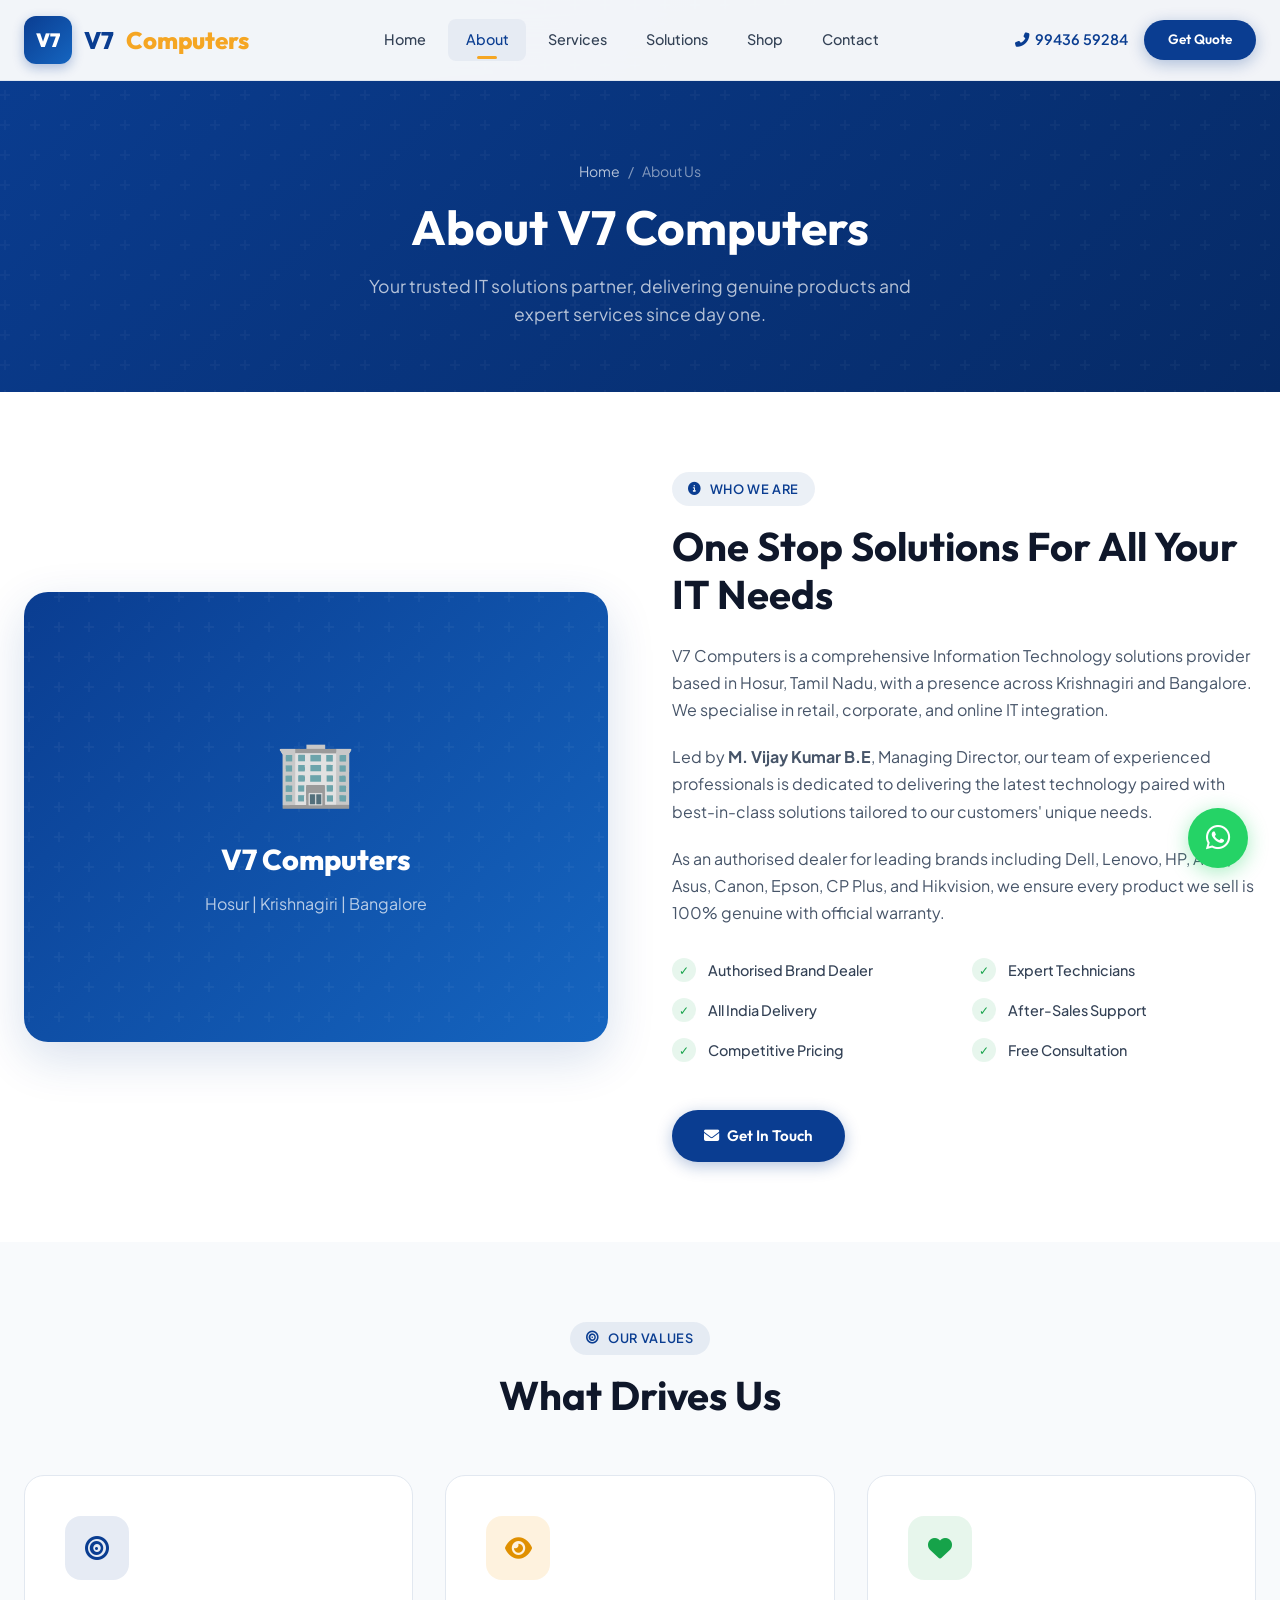
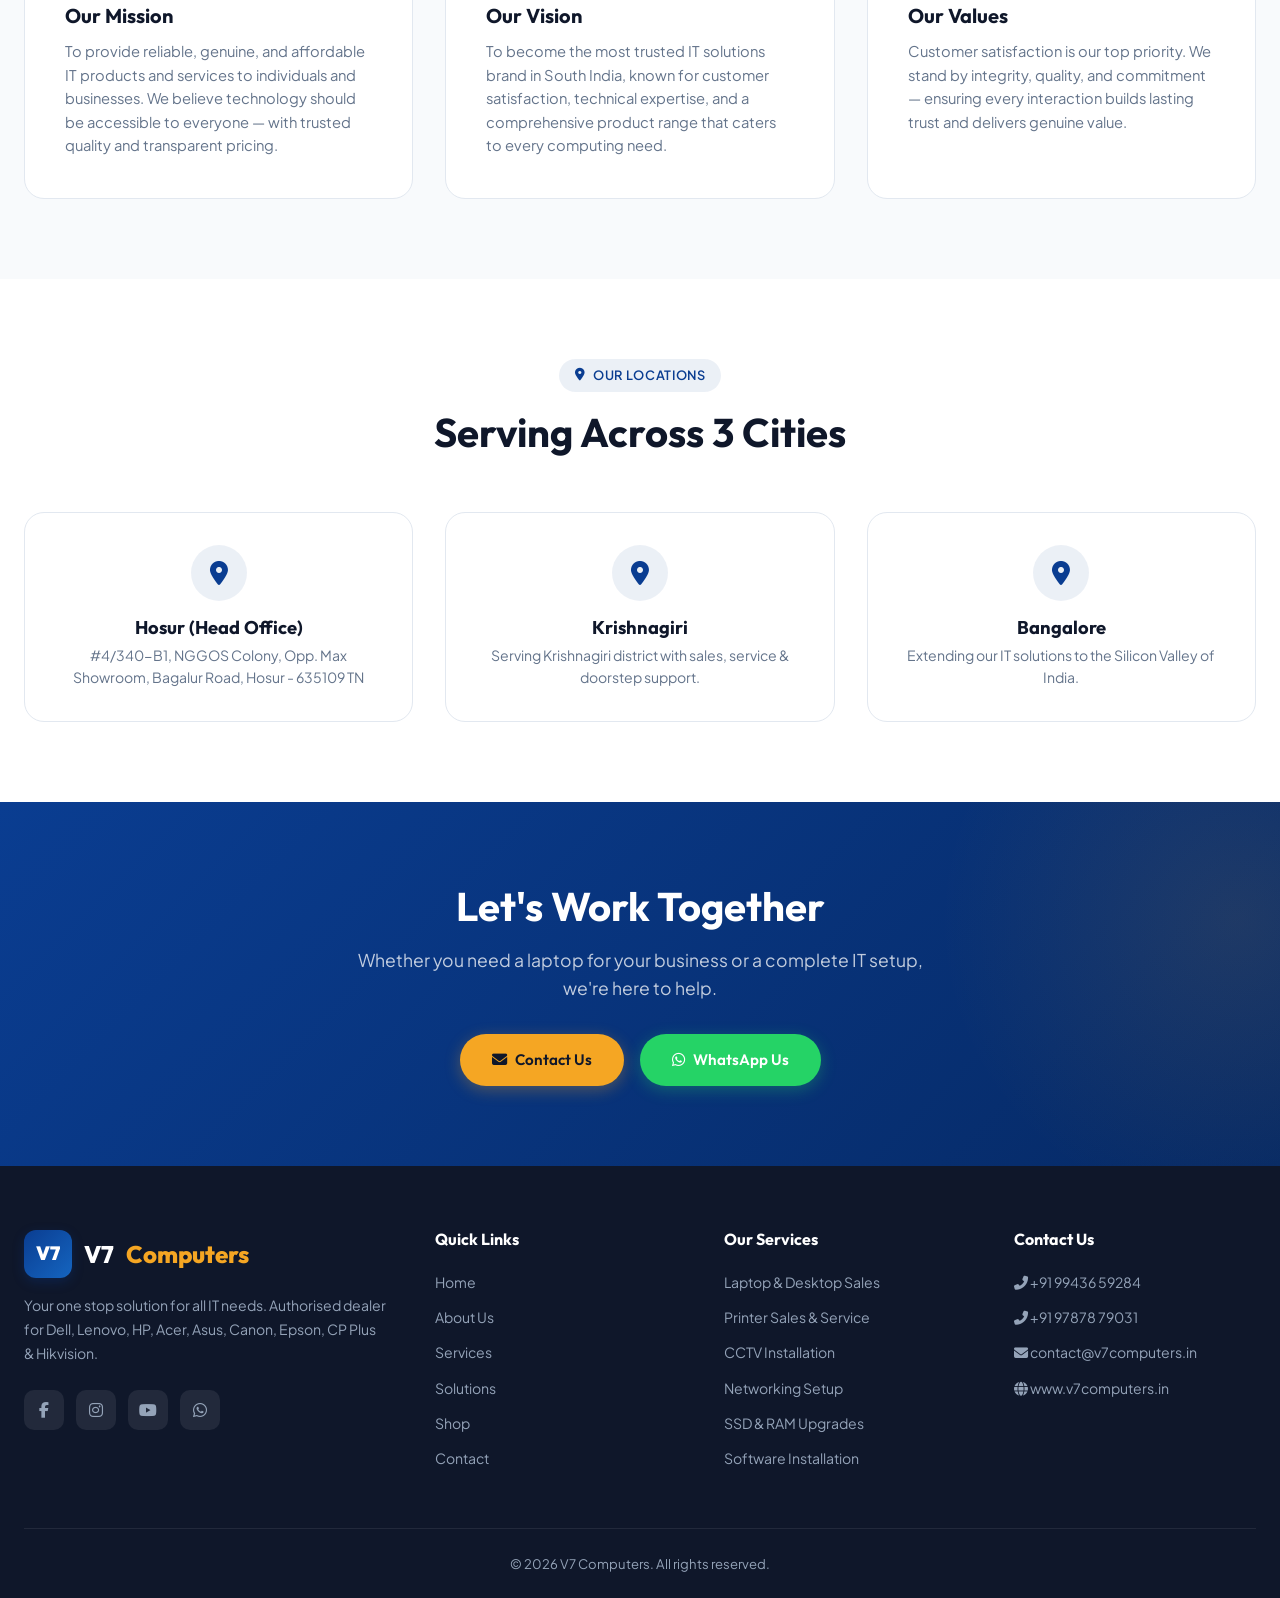
==== about.html @ a9e8e5c0 "V7 Computers website - initial commit" ====
<!DOCTYPE html>
<html lang="en">
<head>
  <meta charset="UTF-8">
  <meta name="viewport" content="width=device-width, initial-scale=1.0">
  <meta name="description" content="About V7 Computers - Learn about our journey, team, and commitment to quality IT solutions in Hosur, Krishnagiri & Bangalore.">
  <title>About Us | V7 Computers</title>
  <link rel="stylesheet" href="css/style.css">
  <link rel="stylesheet" href="https://cdnjs.cloudflare.com/ajax/libs/font-awesome/6.5.1/css/all.min.css">
</head>
<body>

  <!-- Header -->
  <header class="header">
    <div class="container">
      <nav class="nav">
        <a href="index.html" class="logo">
          <div class="logo-icon">V7</div>
          V7 <span>Computers</span>
        </a>
        <div class="nav-links">
          <a href="index.html">Home</a>
          <a href="about.html" class="active">About</a>
          <a href="services.html">Services</a>
          <a href="solutions.html">Solutions</a>
          <a href="shop.html">Shop</a>
          <a href="contact.html">Contact</a>
        </div>
        <div class="nav-cta">
          <a href="tel:+919943659284" class="nav-phone">
            <i class="fas fa-phone-alt"></i> 99436 59284
          </a>
          <a href="contact.html" class="btn btn-primary" style="padding: 0.6rem 1.5rem; font-size: 0.85rem;">Get Quote</a>
        </div>
        <div class="hamburger"><span></span><span></span><span></span></div>
      </nav>
    </div>
  </header>

  <!-- Page Header -->
  <section class="page-header">
    <div class="breadcrumb"><a href="index.html">Home</a> <span>/</span> About Us</div>
    <h1>About V7 Computers</h1>
    <p>Your trusted IT solutions partner, delivering genuine products and expert services since day one.</p>
  </section>

  <!-- About Content -->
  <section class="section">
    <div class="container">
      <div class="about-grid">
        <div class="about-image reveal">
          <div style="position:relative; z-index:1; text-align:center; color:white;">
            <div style="font-size:4rem; margin-bottom:1rem;">🏢</div>
            <div style="font-family:var(--font-display); font-size:1.8rem; font-weight:800;">V7 Computers</div>
            <div style="opacity:0.7; margin-top:0.5rem;">Hosur | Krishnagiri | Bangalore</div>
          </div>
        </div>
        <div class="about-content reveal">
          <div class="section-label"><i class="fas fa-info-circle"></i> Who We Are</div>
          <h2>One Stop Solutions For All Your IT Needs</h2>
          <p>V7 Computers is a comprehensive Information Technology solutions provider based in Hosur, Tamil Nadu, with a presence across Krishnagiri and Bangalore. We specialise in retail, corporate, and online IT integration.</p>
          <p>Led by <strong>M. Vijay Kumar B.E</strong>, Managing Director, our team of experienced professionals is dedicated to delivering the latest technology paired with best-in-class solutions tailored to our customers' unique needs.</p>
          <p>As an authorised dealer for leading brands including Dell, Lenovo, HP, Acer, Asus, Canon, Epson, CP Plus, and Hikvision, we ensure every product we sell is 100% genuine with official warranty.</p>
          <div class="about-features">
            <div class="about-feature"><div class="check">✓</div> Authorised Brand Dealer</div>
            <div class="about-feature"><div class="check">✓</div> Expert Technicians</div>
            <div class="about-feature"><div class="check">✓</div> All India Delivery</div>
            <div class="about-feature"><div class="check">✓</div> After-Sales Support</div>
            <div class="about-feature"><div class="check">✓</div> Competitive Pricing</div>
            <div class="about-feature"><div class="check">✓</div> Free Consultation</div>
          </div>
          <a href="contact.html" class="btn btn-primary" style="margin-top: 1rem;">
            <i class="fas fa-envelope"></i> Get In Touch
          </a>
        </div>
      </div>
    </div>
  </section>

  <!-- Mission / Vision / Values -->
  <section class="section section-alt">
    <div class="container">
      <div class="section-header reveal">
        <div class="section-label"><i class="fas fa-bullseye"></i> Our Values</div>
        <h2>What Drives Us</h2>
      </div>
      <div class="services-grid">
        <div class="service-card reveal reveal-delay-1">
          <div class="service-icon blue"><i class="fas fa-bullseye"></i></div>
          <h3>Our Mission</h3>
          <p>To provide reliable, genuine, and affordable IT products and services to individuals and businesses. We believe technology should be accessible to everyone — with trusted quality and transparent pricing.</p>
        </div>
        <div class="service-card reveal reveal-delay-2">
          <div class="service-icon orange"><i class="fas fa-eye"></i></div>
          <h3>Our Vision</h3>
          <p>To become the most trusted IT solutions brand in South India, known for customer satisfaction, technical expertise, and a comprehensive product range that caters to every computing need.</p>
        </div>
        <div class="service-card reveal reveal-delay-3">
          <div class="service-icon green"><i class="fas fa-heart"></i></div>
          <h3>Our Values</h3>
          <p>Customer satisfaction is our top priority. We stand by integrity, quality, and commitment — ensuring every interaction builds lasting trust and delivers genuine value.</p>
        </div>
      </div>
    </div>
  </section>

  <!-- Locations -->
  <section class="section">
    <div class="container">
      <div class="section-header reveal">
        <div class="section-label"><i class="fas fa-map-marker-alt"></i> Our Locations</div>
        <h2>Serving Across 3 Cities</h2>
      </div>
      <div class="locations-grid">
        <div class="location-card reveal reveal-delay-1">
          <div class="location-icon"><i class="fas fa-map-marker-alt"></i></div>
          <h4>Hosur (Head Office)</h4>
          <p>#4/340-B1, NGGOS Colony, Opp. Max Showroom, Bagalur Road, Hosur - 635109 TN</p>
        </div>
        <div class="location-card reveal reveal-delay-2">
          <div class="location-icon"><i class="fas fa-map-marker-alt"></i></div>
          <h4>Krishnagiri</h4>
          <p>Serving Krishnagiri district with sales, service & doorstep support.</p>
        </div>
        <div class="location-card reveal reveal-delay-3">
          <div class="location-icon"><i class="fas fa-map-marker-alt"></i></div>
          <h4>Bangalore</h4>
          <p>Extending our IT solutions to the Silicon Valley of India.</p>
        </div>
      </div>
    </div>
  </section>

  <!-- CTA -->
  <section class="cta-section">
    <div class="container">
      <div class="cta-content reveal">
        <h2>Let's Work Together</h2>
        <p>Whether you need a laptop for your business or a complete IT setup, we're here to help.</p>
        <div class="cta-buttons">
          <a href="contact.html" class="btn btn-secondary"><i class="fas fa-envelope"></i> Contact Us</a>
          <a href="https://wa.me/919943659284" target="_blank" class="btn btn-whatsapp"><i class="fab fa-whatsapp"></i> WhatsApp Us</a>
        </div>
      </div>
    </div>
  </section>

  <!-- Footer -->
  <footer class="footer">
    <div class="container">
      <div class="footer-grid">
        <div class="footer-brand">
          <a href="index.html" class="logo"><div class="logo-icon">V7</div> V7 <span>Computers</span></a>
          <p>Your one stop solution for all IT needs. Authorised dealer for Dell, Lenovo, HP, Acer, Asus, Canon, Epson, CP Plus & Hikvision.</p>
          <div class="footer-social">
            <a href="#"><i class="fab fa-facebook-f"></i></a>
            <a href="#"><i class="fab fa-instagram"></i></a>
            <a href="#"><i class="fab fa-youtube"></i></a>
            <a href="https://wa.me/919943659284" target="_blank"><i class="fab fa-whatsapp"></i></a>
          </div>
        </div>
        <div class="footer-col"><h4>Quick Links</h4><ul><li><a href="index.html">Home</a></li><li><a href="about.html">About Us</a></li><li><a href="services.html">Services</a></li><li><a href="solutions.html">Solutions</a></li><li><a href="shop.html">Shop</a></li><li><a href="contact.html">Contact</a></li></ul></div>
        <div class="footer-col"><h4>Our Services</h4><ul><li><a href="services.html">Laptop & Desktop Sales</a></li><li><a href="services.html">Printer Sales & Service</a></li><li><a href="services.html">CCTV Installation</a></li><li><a href="services.html">Networking Setup</a></li><li><a href="services.html">SSD & RAM Upgrades</a></li><li><a href="services.html">Software Installation</a></li></ul></div>
        <div class="footer-col"><h4>Contact Us</h4><ul><li><a href="tel:+919943659284"><i class="fas fa-phone-alt"></i> +91 99436 59284</a></li><li><a href="tel:+919787879031"><i class="fas fa-phone-alt"></i> +91 97878 79031</a></li><li><a href="mailto:contact@v7computers.in"><i class="fas fa-envelope"></i> contact@v7computers.in</a></li><li><a href="https://www.v7computers.in" target="_blank"><i class="fas fa-globe"></i> www.v7computers.in</a></li></ul></div>
      </div>
      <div class="footer-bottom"><p>&copy; 2026 V7 Computers. All rights reserved.</p></div>
    </div>
  </footer>

  <a href="https://wa.me/919943659284" target="_blank" class="whatsapp-float"><i class="fab fa-whatsapp"></i></a>
  <script src="js/main.js"></script>
</body>
</html>
---- css/style.css ----
/* ============================================
   V7 COMPUTERS - Custom Styles
   ============================================ */

@import url('https://fonts.googleapis.com/css2?family=Outfit:wght@300;400;500;600;700;800;900&family=Plus+Jakarta+Sans:wght@300;400;500;600;700;800&display=swap');

:root {
  /* Brand Colors */
  --v7-blue: #0A3D91;
  --v7-blue-dark: #062a66;
  --v7-blue-light: #1565C0;
  --v7-orange: #F5A623;
  --v7-orange-dark: #E09000;
  --v7-white: #FFFFFF;
  --v7-gray-50: #F8FAFC;
  --v7-gray-100: #F1F5F9;
  --v7-gray-200: #E2E8F0;
  --v7-gray-300: #CBD5E1;
  --v7-gray-400: #94A3B8;
  --v7-gray-500: #64748B;
  --v7-gray-600: #475569;
  --v7-gray-700: #334155;
  --v7-gray-800: #1E293B;
  --v7-gray-900: #0F172A;
  --v7-green: #16A34A;
  --v7-red: #DC2626;

  /* Typography */
  --font-display: 'Outfit', sans-serif;
  --font-body: 'Plus Jakarta Sans', sans-serif;

  /* Shadows */
  --shadow-sm: 0 1px 2px rgba(10, 61, 145, 0.05);
  --shadow-md: 0 4px 16px rgba(10, 61, 145, 0.08);
  --shadow-lg: 0 8px 32px rgba(10, 61, 145, 0.12);
  --shadow-xl: 0 16px 48px rgba(10, 61, 145, 0.16);
  --shadow-glow: 0 0 40px rgba(10, 61, 145, 0.15);

  /* Transitions */
  --ease-out-expo: cubic-bezier(0.16, 1, 0.3, 1);
}

/* ---- Reset & Base ---- */
*, *::before, *::after {
  margin: 0; padding: 0; box-sizing: border-box;
}

html {
  scroll-behavior: smooth;
  font-size: 16px;
}

body {
  font-family: var(--font-body);
  color: var(--v7-gray-800);
  background: var(--v7-white);
  line-height: 1.6;
  overflow-x: hidden;
  -webkit-font-smoothing: antialiased;
}

h1, h2, h3, h4, h5, h6 {
  font-family: var(--font-display);
  font-weight: 700;
  line-height: 1.2;
}

a {
  text-decoration: none;
  color: inherit;
  transition: all 0.3s var(--ease-out-expo);
}

img {
  max-width: 100%;
  height: auto;
  display: block;
}

ul { list-style: none; }

.container {
  max-width: 1280px;
  margin: 0 auto;
  padding: 0 1.5rem;
}

/* ---- Buttons ---- */
.btn {
  display: inline-flex;
  align-items: center;
  gap: 0.5rem;
  padding: 0.85rem 2rem;
  border-radius: 50px;
  font-family: var(--font-display);
  font-weight: 600;
  font-size: 0.95rem;
  cursor: pointer;
  border: none;
  transition: all 0.4s var(--ease-out-expo);
  position: relative;
  overflow: hidden;
}

.btn::after {
  content: '';
  position: absolute;
  inset: 0;
  background: rgba(255,255,255,0.15);
  transform: translateX(-100%);
  transition: transform 0.5s var(--ease-out-expo);
}

.btn:hover::after {
  transform: translateX(0);
}

.btn-primary {
  background: var(--v7-blue);
  color: white;
  box-shadow: 0 4px 16px rgba(10, 61, 145, 0.3);
}

.btn-primary:hover {
  background: var(--v7-blue-dark);
  transform: translateY(-2px);
  box-shadow: 0 8px 24px rgba(10, 61, 145, 0.4);
}

.btn-secondary {
  background: var(--v7-orange);
  color: var(--v7-gray-900);
  box-shadow: 0 4px 16px rgba(245, 166, 35, 0.3);
}

.btn-secondary:hover {
  background: var(--v7-orange-dark);
  transform: translateY(-2px);
}

.btn-outline {
  background: transparent;
  color: var(--v7-blue);
  border: 2px solid var(--v7-blue);
}

.btn-outline:hover {
  background: var(--v7-blue);
  color: white;
}

.btn-whatsapp {
  background: #25D366;
  color: white;
  box-shadow: 0 4px 16px rgba(37, 211, 102, 0.3);
}

.btn-whatsapp:hover {
  background: #1fb855;
  transform: translateY(-2px);
}

/* ---- Header / Navigation ---- */
.header {
  position: fixed;
  top: 0;
  left: 0;
  right: 0;
  z-index: 1000;
  background: rgba(255, 255, 255, 0.95);
  backdrop-filter: blur(20px);
  -webkit-backdrop-filter: blur(20px);
  border-bottom: 1px solid rgba(10, 61, 145, 0.08);
  transition: all 0.4s var(--ease-out-expo);
}

.header.scrolled {
  box-shadow: var(--shadow-md);
}

.nav {
  display: flex;
  align-items: center;
  justify-content: space-between;
  padding: 1rem 0;
}

.logo {
  display: flex;
  align-items: center;
  gap: 0.75rem;
  font-family: var(--font-display);
  font-weight: 800;
  font-size: 1.5rem;
  color: var(--v7-blue);
}

.logo-icon {
  width: 48px;
  height: 48px;
  background: linear-gradient(135deg, var(--v7-blue), var(--v7-blue-light));
  border-radius: 12px;
  display: flex;
  align-items: center;
  justify-content: center;
  color: white;
  font-size: 1.2rem;
  font-weight: 900;
  box-shadow: 0 4px 12px rgba(10, 61, 145, 0.3);
}

.logo span {
  color: var(--v7-orange);
}

.nav-links {
  display: flex;
  align-items: center;
  gap: 0.25rem;
}

.nav-links a {
  padding: 0.6rem 1.1rem;
  border-radius: 8px;
  font-weight: 500;
  font-size: 0.9rem;
  color: var(--v7-gray-700);
  position: relative;
}

.nav-links a:hover,
.nav-links a.active {
  color: var(--v7-blue);
  background: rgba(10, 61, 145, 0.05);
}

.nav-links a.active::after {
  content: '';
  position: absolute;
  bottom: 2px;
  left: 50%;
  transform: translateX(-50%);
  width: 20px;
  height: 3px;
  background: var(--v7-orange);
  border-radius: 3px;
}

.nav-cta {
  display: flex;
  align-items: center;
  gap: 1rem;
}

.nav-phone {
  display: flex;
  align-items: center;
  gap: 0.4rem;
  font-weight: 600;
  color: var(--v7-blue);
  font-size: 0.9rem;
}

/* Hamburger */
.hamburger {
  display: none;
  flex-direction: column;
  gap: 5px;
  cursor: pointer;
  padding: 8px;
  z-index: 1001;
}

.hamburger span {
  width: 26px;
  height: 3px;
  background: var(--v7-gray-800);
  border-radius: 3px;
  transition: all 0.3s ease;
}

.hamburger.active span:nth-child(1) {
  transform: rotate(45deg) translate(5px, 6px);
}

.hamburger.active span:nth-child(2) {
  opacity: 0;
}

.hamburger.active span:nth-child(3) {
  transform: rotate(-45deg) translate(5px, -6px);
}

/* ---- Top Bar ---- */
.top-bar {
  background: var(--v7-blue);
  color: white;
  padding: 0.5rem 0;
  font-size: 0.82rem;
}

.top-bar .container {
  display: flex;
  align-items: center;
  justify-content: space-between;
}

.top-bar-left {
  display: flex;
  align-items: center;
  gap: 1.5rem;
}

.top-bar-right {
  display: flex;
  align-items: center;
  gap: 1rem;
}

.top-bar a {
  color: rgba(255,255,255,0.85);
}

.top-bar a:hover {
  color: var(--v7-orange);
}

/* ---- Hero Section ---- */
.hero {
  min-height: 100vh;
  display: flex;
  align-items: center;
  position: relative;
  background: linear-gradient(135deg, var(--v7-gray-50) 0%, #E3F2FD 50%, var(--v7-gray-100) 100%);
  overflow: hidden;
  padding-top: 100px;
}

.hero::before {
  content: '';
  position: absolute;
  top: -50%;
  right: -20%;
  width: 800px;
  height: 800px;
  background: radial-gradient(circle, rgba(10, 61, 145, 0.06) 0%, transparent 70%);
  border-radius: 50%;
}

.hero::after {
  content: '';
  position: absolute;
  bottom: -30%;
  left: -10%;
  width: 600px;
  height: 600px;
  background: radial-gradient(circle, rgba(245, 166, 35, 0.08) 0%, transparent 70%);
  border-radius: 50%;
}

.hero-grid {
  display: grid;
  grid-template-columns: 1fr 1fr;
  gap: 4rem;
  align-items: center;
  position: relative;
  z-index: 1;
}

.hero-badge {
  display: inline-flex;
  align-items: center;
  gap: 0.5rem;
  padding: 0.5rem 1rem;
  background: rgba(10, 61, 145, 0.08);
  border: 1px solid rgba(10, 61, 145, 0.15);
  border-radius: 50px;
  font-size: 0.8rem;
  font-weight: 600;
  color: var(--v7-blue);
  margin-bottom: 1.5rem;
}

.hero-badge .dot {
  width: 8px;
  height: 8px;
  background: var(--v7-green);
  border-radius: 50%;
  animation: pulse-dot 2s infinite;
}

@keyframes pulse-dot {
  0%, 100% { opacity: 1; }
  50% { opacity: 0.4; }
}

.hero h1 {
  font-size: 3.5rem;
  font-weight: 900;
  color: var(--v7-gray-900);
  margin-bottom: 1.5rem;
  letter-spacing: -0.02em;
}

.hero h1 .highlight {
  color: var(--v7-blue);
  position: relative;
}

.hero h1 .highlight::after {
  content: '';
  position: absolute;
  bottom: 4px;
  left: 0;
  right: 0;
  height: 12px;
  background: rgba(245, 166, 35, 0.3);
  border-radius: 4px;
  z-index: -1;
}

.hero p {
  font-size: 1.15rem;
  color: var(--v7-gray-600);
  margin-bottom: 2rem;
  max-width: 520px;
  line-height: 1.7;
}

.hero-buttons {
  display: flex;
  gap: 1rem;
  margin-bottom: 3rem;
  flex-wrap: wrap;
}

.hero-stats {
  display: flex;
  gap: 2.5rem;
}

.hero-stat {
  text-align: center;
}

.hero-stat .number {
  font-family: var(--font-display);
  font-size: 2rem;
  font-weight: 800;
  color: var(--v7-blue);
}

.hero-stat .label {
  font-size: 0.82rem;
  color: var(--v7-gray-500);
  font-weight: 500;
}

.hero-visual {
  position: relative;
}

.hero-image-wrapper {
  position: relative;
  background: linear-gradient(135deg, var(--v7-blue), var(--v7-blue-light));
  border-radius: 24px;
  padding: 3rem;
  box-shadow: var(--shadow-xl);
  overflow: hidden;
}

.hero-image-wrapper::before {
  content: '';
  position: absolute;
  top: 0;
  left: 0;
  right: 0;
  bottom: 0;
  background: url("data:image/svg+xml,%3Csvg width='60' height='60' viewBox='0 0 60 60' xmlns='http://www.w3.org/2000/svg'%3E%3Cg fill='none' fill-rule='evenodd'%3E%3Cg fill='%23ffffff' fill-opacity='0.05'%3E%3Cpath d='M36 34v-4h-2v4h-4v2h4v4h2v-4h4v-2h-4zm0-30V0h-2v4h-4v2h4v4h2V6h4V4h-4zM6 34v-4H4v4H0v2h4v4h2v-4h4v-2H6zM6 4V0H4v4H0v2h4v4h2V6h4V4H6z'/%3E%3C/g%3E%3C/g%3E%3C/svg%3E");
}

.hero-image-wrapper .hero-laptop {
  width: 100%;
  height: 300px;
  display: flex;
  align-items: center;
  justify-content: center;
  position: relative;
  z-index: 1;
}

.hero-laptop svg {
  width: 320px;
  filter: drop-shadow(0 20px 40px rgba(0,0,0,0.3));
}

.floating-card {
  position: absolute;
  background: white;
  border-radius: 16px;
  padding: 1rem 1.25rem;
  box-shadow: var(--shadow-lg);
  z-index: 2;
  animation: float 3s ease-in-out infinite;
}

.floating-card.card-1 {
  top: 10%;
  right: -15%;
  animation-delay: 0s;
}

.floating-card.card-2 {
  bottom: 15%;
  left: -10%;
  animation-delay: 1s;
}

.floating-card.card-3 {
  bottom: 5%;
  right: -5%;
  animation-delay: 2s;
}

.floating-card-icon {
  width: 36px;
  height: 36px;
  border-radius: 10px;
  display: flex;
  align-items: center;
  justify-content: center;
  font-size: 1.1rem;
  margin-bottom: 0.5rem;
}

.floating-card-title {
  font-family: var(--font-display);
  font-weight: 700;
  font-size: 0.85rem;
  color: var(--v7-gray-800);
}

.floating-card-text {
  font-size: 0.75rem;
  color: var(--v7-gray-500);
}

@keyframes float {
  0%, 100% { transform: translateY(0px); }
  50% { transform: translateY(-12px); }
}

/* ---- Brands Ticker ---- */
.brands-section {
  padding: 3rem 0;
  background: var(--v7-white);
  border-bottom: 1px solid var(--v7-gray-200);
}

.brands-title {
  text-align: center;
  font-size: 0.85rem;
  font-weight: 600;
  color: var(--v7-gray-400);
  text-transform: uppercase;
  letter-spacing: 0.1em;
  margin-bottom: 2rem;
}

.brands-grid {
  display: flex;
  align-items: center;
  justify-content: center;
  gap: 3rem;
  flex-wrap: wrap;
}

.brand-item {
  font-family: var(--font-display);
  font-weight: 800;
  font-size: 1.4rem;
  color: var(--v7-gray-300);
  transition: color 0.3s ease;
  cursor: default;
}

.brand-item:hover {
  color: var(--v7-gray-600);
}

/* ---- Section Styles ---- */
.section {
  padding: 5rem 0;
}

.section-alt {
  background: var(--v7-gray-50);
}

.section-dark {
  background: var(--v7-gray-900);
  color: white;
}

.section-header {
  text-align: center;
  max-width: 640px;
  margin: 0 auto 3.5rem;
}

.section-label {
  display: inline-flex;
  align-items: center;
  gap: 0.5rem;
  padding: 0.4rem 1rem;
  background: rgba(10, 61, 145, 0.08);
  border-radius: 50px;
  font-size: 0.8rem;
  font-weight: 600;
  color: var(--v7-blue);
  text-transform: uppercase;
  letter-spacing: 0.05em;
  margin-bottom: 1rem;
}

.section-dark .section-label {
  background: rgba(245, 166, 35, 0.15);
  color: var(--v7-orange);
}

.section-header h2 {
  font-size: 2.5rem;
  margin-bottom: 1rem;
  color: var(--v7-gray-900);
}

.section-dark .section-header h2 {
  color: white;
}

.section-header p {
  font-size: 1.05rem;
  color: var(--v7-gray-500);
  line-height: 1.7;
}

.section-dark .section-header p {
  color: var(--v7-gray-400);
}

/* ---- Services Cards ---- */
.services-grid {
  display: grid;
  grid-template-columns: repeat(3, 1fr);
  gap: 2rem;
}

.service-card {
  background: white;
  border-radius: 20px;
  padding: 2.5rem;
  border: 1px solid var(--v7-gray-200);
  transition: all 0.4s var(--ease-out-expo);
  position: relative;
  overflow: hidden;
}

.service-card::before {
  content: '';
  position: absolute;
  top: 0;
  left: 0;
  right: 0;
  height: 4px;
  background: linear-gradient(90deg, var(--v7-blue), var(--v7-orange));
  transform: scaleX(0);
  transform-origin: left;
  transition: transform 0.4s var(--ease-out-expo);
}

.service-card:hover {
  transform: translateY(-8px);
  box-shadow: var(--shadow-xl);
  border-color: transparent;
}

.service-card:hover::before {
  transform: scaleX(1);
}

.service-icon {
  width: 64px;
  height: 64px;
  border-radius: 16px;
  display: flex;
  align-items: center;
  justify-content: center;
  font-size: 1.5rem;
  margin-bottom: 1.5rem;
}

.service-icon.blue { background: rgba(10, 61, 145, 0.1); color: var(--v7-blue); }
.service-icon.orange { background: rgba(245, 166, 35, 0.15); color: var(--v7-orange-dark); }
.service-icon.green { background: rgba(22, 163, 74, 0.1); color: var(--v7-green); }
.service-icon.red { background: rgba(220, 38, 38, 0.1); color: var(--v7-red); }

.service-card h3 {
  font-size: 1.25rem;
  margin-bottom: 0.75rem;
  color: var(--v7-gray-900);
}

.service-card p {
  color: var(--v7-gray-500);
  font-size: 0.92rem;
  line-height: 1.6;
}

/* ---- Solutions Grid ---- */
.solutions-grid {
  display: grid;
  grid-template-columns: repeat(2, 1fr);
  gap: 2rem;
}

.solution-card {
  background: white;
  border-radius: 20px;
  overflow: hidden;
  border: 1px solid var(--v7-gray-200);
  transition: all 0.4s var(--ease-out-expo);
  display: flex;
  flex-direction: column;
}

.solution-card:hover {
  transform: translateY(-4px);
  box-shadow: var(--shadow-lg);
}

.solution-img {
  height: 220px;
  background: linear-gradient(135deg, var(--v7-blue), var(--v7-blue-light));
  display: flex;
  align-items: center;
  justify-content: center;
  font-size: 4rem;
  color: rgba(255,255,255,0.2);
  position: relative;
  overflow: hidden;
}

.solution-img::after {
  content: '';
  position: absolute;
  inset: 0;
  background: url("data:image/svg+xml,%3Csvg width='40' height='40' viewBox='0 0 40 40' xmlns='http://www.w3.org/2000/svg'%3E%3Cg fill='%23ffffff' fill-opacity='0.04'%3E%3Cpath fill-rule='evenodd' d='M0 40L40 0H20L0 20M40 40V20L20 40'/%3E%3C/g%3E%3C/svg%3E");
}

.solution-img .icon-large {
  font-size: 4rem;
  position: relative;
  z-index: 1;
}

.solution-body {
  padding: 2rem;
  flex: 1;
  display: flex;
  flex-direction: column;
}

.solution-body h3 {
  font-size: 1.3rem;
  margin-bottom: 0.75rem;
  color: var(--v7-gray-900);
}

.solution-body p {
  color: var(--v7-gray-500);
  font-size: 0.9rem;
  line-height: 1.6;
  flex: 1;
}

.solution-features {
  display: flex;
  flex-wrap: wrap;
  gap: 0.5rem;
  margin-top: 1.25rem;
}

.solution-features span {
  padding: 0.3rem 0.75rem;
  background: var(--v7-gray-100);
  border-radius: 50px;
  font-size: 0.78rem;
  font-weight: 500;
  color: var(--v7-gray-600);
}

/* ---- Products Section ---- */
.products-grid {
  display: grid;
  grid-template-columns: repeat(4, 1fr);
  gap: 1.5rem;
}

.product-card {
  background: white;
  border-radius: 16px;
  border: 1px solid var(--v7-gray-200);
  overflow: hidden;
  transition: all 0.4s var(--ease-out-expo);
}

.product-card:hover {
  transform: translateY(-6px);
  box-shadow: var(--shadow-lg);
}

.product-img {
  height: 180px;
  background: var(--v7-gray-100);
  display: flex;
  align-items: center;
  justify-content: center;
  padding: 1.5rem;
  font-size: 3rem;
}

.product-body {
  padding: 1.25rem;
}

.product-brand {
  font-size: 0.72rem;
  text-transform: uppercase;
  letter-spacing: 0.08em;
  color: var(--v7-gray-400);
  font-weight: 600;
  margin-bottom: 0.3rem;
}

.product-body h4 {
  font-size: 0.95rem;
  margin-bottom: 0.5rem;
  color: var(--v7-gray-800);
}

.product-price {
  font-family: var(--font-display);
  font-weight: 800;
  font-size: 1.25rem;
  color: var(--v7-blue);
}

.product-tag {
  display: inline-block;
  padding: 0.2rem 0.6rem;
  background: rgba(22, 163, 74, 0.1);
  color: var(--v7-green);
  border-radius: 50px;
  font-size: 0.7rem;
  font-weight: 600;
  margin-left: 0.5rem;
}

/* ---- Why Choose Us ---- */
.why-grid {
  display: grid;
  grid-template-columns: repeat(4, 1fr);
  gap: 2rem;
}

.why-card {
  text-align: center;
  padding: 2rem 1.5rem;
}

.why-icon {
  width: 72px;
  height: 72px;
  border-radius: 50%;
  display: flex;
  align-items: center;
  justify-content: center;
  font-size: 1.75rem;
  margin: 0 auto 1.25rem;
  background: rgba(245, 166, 35, 0.12);
  color: var(--v7-orange-dark);
}

.section-dark .why-icon {
  background: rgba(245, 166, 35, 0.15);
  color: var(--v7-orange);
}

.why-card h4 {
  font-size: 1.05rem;
  margin-bottom: 0.5rem;
}

.section-dark .why-card h4 {
  color: white;
}

.why-card p {
  font-size: 0.88rem;
  color: var(--v7-gray-500);
}

.section-dark .why-card p {
  color: var(--v7-gray-400);
}

/* ---- About Section ---- */
.about-grid {
  display: grid;
  grid-template-columns: 1fr 1fr;
  gap: 4rem;
  align-items: center;
}

.about-image {
  background: linear-gradient(135deg, var(--v7-blue), var(--v7-blue-light));
  border-radius: 24px;
  height: 450px;
  display: flex;
  align-items: center;
  justify-content: center;
  position: relative;
  overflow: hidden;
  box-shadow: var(--shadow-xl);
}

.about-image::before {
  content: '';
  position: absolute;
  inset: 0;
  background: url("data:image/svg+xml,%3Csvg width='60' height='60' viewBox='0 0 60 60' xmlns='http://www.w3.org/2000/svg'%3E%3Cg fill='none' fill-rule='evenodd'%3E%3Cg fill='%23ffffff' fill-opacity='0.04'%3E%3Cpath d='M36 34v-4h-2v4h-4v2h4v4h2v-4h4v-2h-4zm0-30V0h-2v4h-4v2h4v4h2V6h4V4h-4zM6 34v-4H4v4H0v2h4v4h2v-4h4v-2H6zM6 4V0H4v4H0v2h4v4h2V6h4V4H6z'/%3E%3C/g%3E%3C/g%3E%3C/svg%3E");
}

.about-content h2 {
  font-size: 2.5rem;
  color: var(--v7-gray-900);
  margin-bottom: 1.5rem;
}

.about-content p {
  color: var(--v7-gray-600);
  margin-bottom: 1.25rem;
  line-height: 1.7;
}

.about-features {
  display: grid;
  grid-template-columns: 1fr 1fr;
  gap: 1rem;
  margin: 2rem 0;
}

.about-feature {
  display: flex;
  align-items: center;
  gap: 0.75rem;
  font-weight: 500;
  color: var(--v7-gray-700);
  font-size: 0.9rem;
}

.about-feature .check {
  width: 24px;
  height: 24px;
  background: rgba(22, 163, 74, 0.1);
  color: var(--v7-green);
  border-radius: 50%;
  display: flex;
  align-items: center;
  justify-content: center;
  font-size: 0.75rem;
  flex-shrink: 0;
}

/* ---- Contact Section ---- */
.contact-grid {
  display: grid;
  grid-template-columns: 1fr 1fr;
  gap: 3rem;
}

.contact-info {
  padding: 2rem 0;
}

.contact-info h2 {
  font-size: 2.5rem;
  color: var(--v7-gray-900);
  margin-bottom: 1rem;
}

.contact-info > p {
  color: var(--v7-gray-500);
  margin-bottom: 2.5rem;
  line-height: 1.7;
}

.contact-item {
  display: flex;
  align-items: flex-start;
  gap: 1rem;
  margin-bottom: 1.5rem;
}

.contact-item-icon {
  width: 48px;
  height: 48px;
  border-radius: 12px;
  display: flex;
  align-items: center;
  justify-content: center;
  font-size: 1.2rem;
  flex-shrink: 0;
  background: rgba(10, 61, 145, 0.08);
  color: var(--v7-blue);
}

.contact-item-text h4 {
  font-size: 0.95rem;
  margin-bottom: 0.25rem;
  color: var(--v7-gray-800);
}

.contact-item-text p {
  font-size: 0.88rem;
  color: var(--v7-gray-500);
}

.contact-form-wrapper {
  background: white;
  border-radius: 24px;
  padding: 2.5rem;
  border: 1px solid var(--v7-gray-200);
  box-shadow: var(--shadow-md);
}

.form-group {
  margin-bottom: 1.25rem;
}

.form-group label {
  display: block;
  font-weight: 600;
  font-size: 0.88rem;
  color: var(--v7-gray-700);
  margin-bottom: 0.5rem;
}

.form-group input,
.form-group textarea,
.form-group select {
  width: 100%;
  padding: 0.85rem 1rem;
  border: 1.5px solid var(--v7-gray-200);
  border-radius: 12px;
  font-family: var(--font-body);
  font-size: 0.9rem;
  color: var(--v7-gray-800);
  transition: all 0.3s ease;
  background: var(--v7-gray-50);
}

.form-group input:focus,
.form-group textarea:focus,
.form-group select:focus {
  outline: none;
  border-color: var(--v7-blue);
  background: white;
  box-shadow: 0 0 0 4px rgba(10, 61, 145, 0.08);
}

.form-group textarea {
  min-height: 120px;
  resize: vertical;
}

.form-row {
  display: grid;
  grid-template-columns: 1fr 1fr;
  gap: 1rem;
}

/* ---- CTA Section ---- */
.cta-section {
  padding: 5rem 0;
  background: linear-gradient(135deg, var(--v7-blue), var(--v7-blue-dark));
  position: relative;
  overflow: hidden;
}

.cta-section::before {
  content: '';
  position: absolute;
  top: -50%;
  right: -20%;
  width: 600px;
  height: 600px;
  background: radial-gradient(circle, rgba(245, 166, 35, 0.1) 0%, transparent 70%);
  border-radius: 50%;
}

.cta-content {
  text-align: center;
  position: relative;
  z-index: 1;
}

.cta-content h2 {
  font-size: 2.5rem;
  color: white;
  margin-bottom: 1rem;
}

.cta-content p {
  color: rgba(255,255,255,0.75);
  font-size: 1.1rem;
  margin-bottom: 2rem;
  max-width: 600px;
  margin-left: auto;
  margin-right: auto;
}

.cta-buttons {
  display: flex;
  gap: 1rem;
  justify-content: center;
  flex-wrap: wrap;
}

/* ---- Footer ---- */
.footer {
  background: var(--v7-gray-900);
  color: var(--v7-gray-400);
  padding: 4rem 0 0;
}

.footer-grid {
  display: grid;
  grid-template-columns: 1.5fr 1fr 1fr 1fr;
  gap: 3rem;
  padding-bottom: 3rem;
  border-bottom: 1px solid rgba(255,255,255,0.08);
}

.footer-brand .logo {
  color: white;
  margin-bottom: 1rem;
}

.footer-brand p {
  font-size: 0.88rem;
  line-height: 1.7;
  margin-bottom: 1.5rem;
}

.footer-social {
  display: flex;
  gap: 0.75rem;
}

.footer-social a {
  width: 40px;
  height: 40px;
  border-radius: 10px;
  background: rgba(255,255,255,0.08);
  display: flex;
  align-items: center;
  justify-content: center;
  color: var(--v7-gray-400);
  transition: all 0.3s ease;
}

.footer-social a:hover {
  background: var(--v7-blue);
  color: white;
}

.footer-col h4 {
  font-size: 1rem;
  color: white;
  margin-bottom: 1.25rem;
}

.footer-col ul li {
  margin-bottom: 0.6rem;
}

.footer-col ul a {
  font-size: 0.88rem;
  color: var(--v7-gray-400);
}

.footer-col ul a:hover {
  color: var(--v7-orange);
  padding-left: 4px;
}

.footer-bottom {
  padding: 1.5rem 0;
  text-align: center;
  font-size: 0.82rem;
}

/* ---- Scroll Animations ---- */
.reveal {
  opacity: 0;
  transform: translateY(30px);
  transition: all 0.8s var(--ease-out-expo);
}

.reveal.visible {
  opacity: 1;
  transform: translateY(0);
}

.reveal-delay-1 { transition-delay: 0.1s; }
.reveal-delay-2 { transition-delay: 0.2s; }
.reveal-delay-3 { transition-delay: 0.3s; }
.reveal-delay-4 { transition-delay: 0.4s; }

/* ---- Page Header (inner pages) ---- */
.page-header {
  background: linear-gradient(135deg, var(--v7-blue), var(--v7-blue-dark));
  padding: 10rem 0 4rem;
  text-align: center;
  position: relative;
  overflow: hidden;
}

.page-header::before {
  content: '';
  position: absolute;
  inset: 0;
  background: url("data:image/svg+xml,%3Csvg width='60' height='60' viewBox='0 0 60 60' xmlns='http://www.w3.org/2000/svg'%3E%3Cg fill='none' fill-rule='evenodd'%3E%3Cg fill='%23ffffff' fill-opacity='0.03'%3E%3Cpath d='M36 34v-4h-2v4h-4v2h4v4h2v-4h4v-2h-4zm0-30V0h-2v4h-4v2h4v4h2V6h4V4h-4zM6 34v-4H4v4H0v2h4v4h2v-4h4v-2H6zM6 4V0H4v4H0v2h4v4h2V6h4V4H6z'/%3E%3C/g%3E%3C/g%3E%3C/svg%3E");
}

.page-header h1 {
  font-size: 3rem;
  color: white;
  margin-bottom: 1rem;
  position: relative;
  z-index: 1;
}

.page-header p {
  color: rgba(255,255,255,0.7);
  font-size: 1.1rem;
  max-width: 600px;
  margin: 0 auto;
  position: relative;
  z-index: 1;
}

.breadcrumb {
  display: flex;
  align-items: center;
  justify-content: center;
  gap: 0.5rem;
  margin-bottom: 1rem;
  font-size: 0.88rem;
  color: rgba(255,255,255,0.5);
  position: relative;
  z-index: 1;
}

.breadcrumb a {
  color: rgba(255,255,255,0.7);
}

.breadcrumb a:hover {
  color: var(--v7-orange);
}

/* ---- Map ---- */
.map-wrapper {
  border-radius: 20px;
  overflow: hidden;
  border: 1px solid var(--v7-gray-200);
  box-shadow: var(--shadow-md);
  margin-top: 3rem;
}

.map-wrapper iframe {
  width: 100%;
  height: 400px;
  border: none;
}

/* ---- WhatsApp Float ---- */
.whatsapp-float {
  position: fixed;
  bottom: 2rem;
  right: 2rem;
  width: 60px;
  height: 60px;
  background: #25D366;
  border-radius: 50%;
  display: flex;
  align-items: center;
  justify-content: center;
  color: white;
  font-size: 1.75rem;
  box-shadow: 0 4px 20px rgba(37, 211, 102, 0.4);
  z-index: 999;
  transition: all 0.3s ease;
  cursor: pointer;
}

.whatsapp-float:hover {
  transform: scale(1.1);
  box-shadow: 0 6px 28px rgba(37, 211, 102, 0.5);
}

/* ---- Locations ---- */
.locations-grid {
  display: grid;
  grid-template-columns: repeat(3, 1fr);
  gap: 2rem;
}

.location-card {
  background: white;
  border-radius: 20px;
  padding: 2rem;
  border: 1px solid var(--v7-gray-200);
  text-align: center;
  transition: all 0.3s ease;
}

.location-card:hover {
  box-shadow: var(--shadow-lg);
  transform: translateY(-4px);
}

.location-icon {
  width: 56px;
  height: 56px;
  margin: 0 auto 1rem;
  background: rgba(10, 61, 145, 0.08);
  border-radius: 50%;
  display: flex;
  align-items: center;
  justify-content: center;
  font-size: 1.5rem;
  color: var(--v7-blue);
}

.location-card h4 {
  font-size: 1.15rem;
  margin-bottom: 0.3rem;
  color: var(--v7-gray-900);
}

.location-card p {
  font-size: 0.88rem;
  color: var(--v7-gray-500);
}

/* ---- Responsive ---- */
@media (max-width: 1024px) {
  .hero h1 { font-size: 2.8rem; }
  .services-grid { grid-template-columns: repeat(2, 1fr); }
  .products-grid { grid-template-columns: repeat(2, 1fr); }
  .why-grid { grid-template-columns: repeat(2, 1fr); }
  .footer-grid { grid-template-columns: repeat(2, 1fr); }
}

@media (max-width: 768px) {
  .hamburger { display: flex; }

  .nav-links {
    display: none;
    position: fixed;
    top: 0;
    left: 0;
    right: 0;
    bottom: 0;
    background: white;
    flex-direction: column;
    justify-content: center;
    align-items: center;
    gap: 0.5rem;
    z-index: 1000;
  }

  .nav-links.open {
    display: flex;
  }

  .nav-links a {
    font-size: 1.2rem;
    padding: 1rem 2rem;
  }

  .nav-cta { display: none; }

  .top-bar { display: none; }

  .hero {
    padding-top: 80px;
    min-height: auto;
    padding-bottom: 3rem;
  }

  .hero-grid {
    grid-template-columns: 1fr;
    gap: 2rem;
  }

  .hero h1 { font-size: 2.2rem; }
  .hero-visual { display: none; }
  .hero-stats { gap: 1.5rem; }

  .section { padding: 3rem 0; }
  .section-header h2 { font-size: 2rem; }

  .services-grid,
  .solutions-grid,
  .products-grid,
  .why-grid,
  .locations-grid {
    grid-template-columns: 1fr;
  }

  .about-grid,
  .contact-grid {
    grid-template-columns: 1fr;
    gap: 2rem;
  }

  .about-image { height: 300px; }
  .form-row { grid-template-columns: 1fr; }

  .footer-grid {
    grid-template-columns: 1fr;
    gap: 2rem;
  }

  .page-header {
    padding: 8rem 0 3rem;
  }

  .page-header h1 { font-size: 2.2rem; }

  .cta-content h2 { font-size: 2rem; }
}

@media (max-width: 480px) {
  .hero h1 { font-size: 1.8rem; }
  .hero-stats { flex-direction: column; gap: 1rem; }
  .hero-buttons { flex-direction: column; }
  .btn { justify-content: center; }
  .brands-grid { gap: 1.5rem; }
  .brand-item { font-size: 1.1rem; }
}
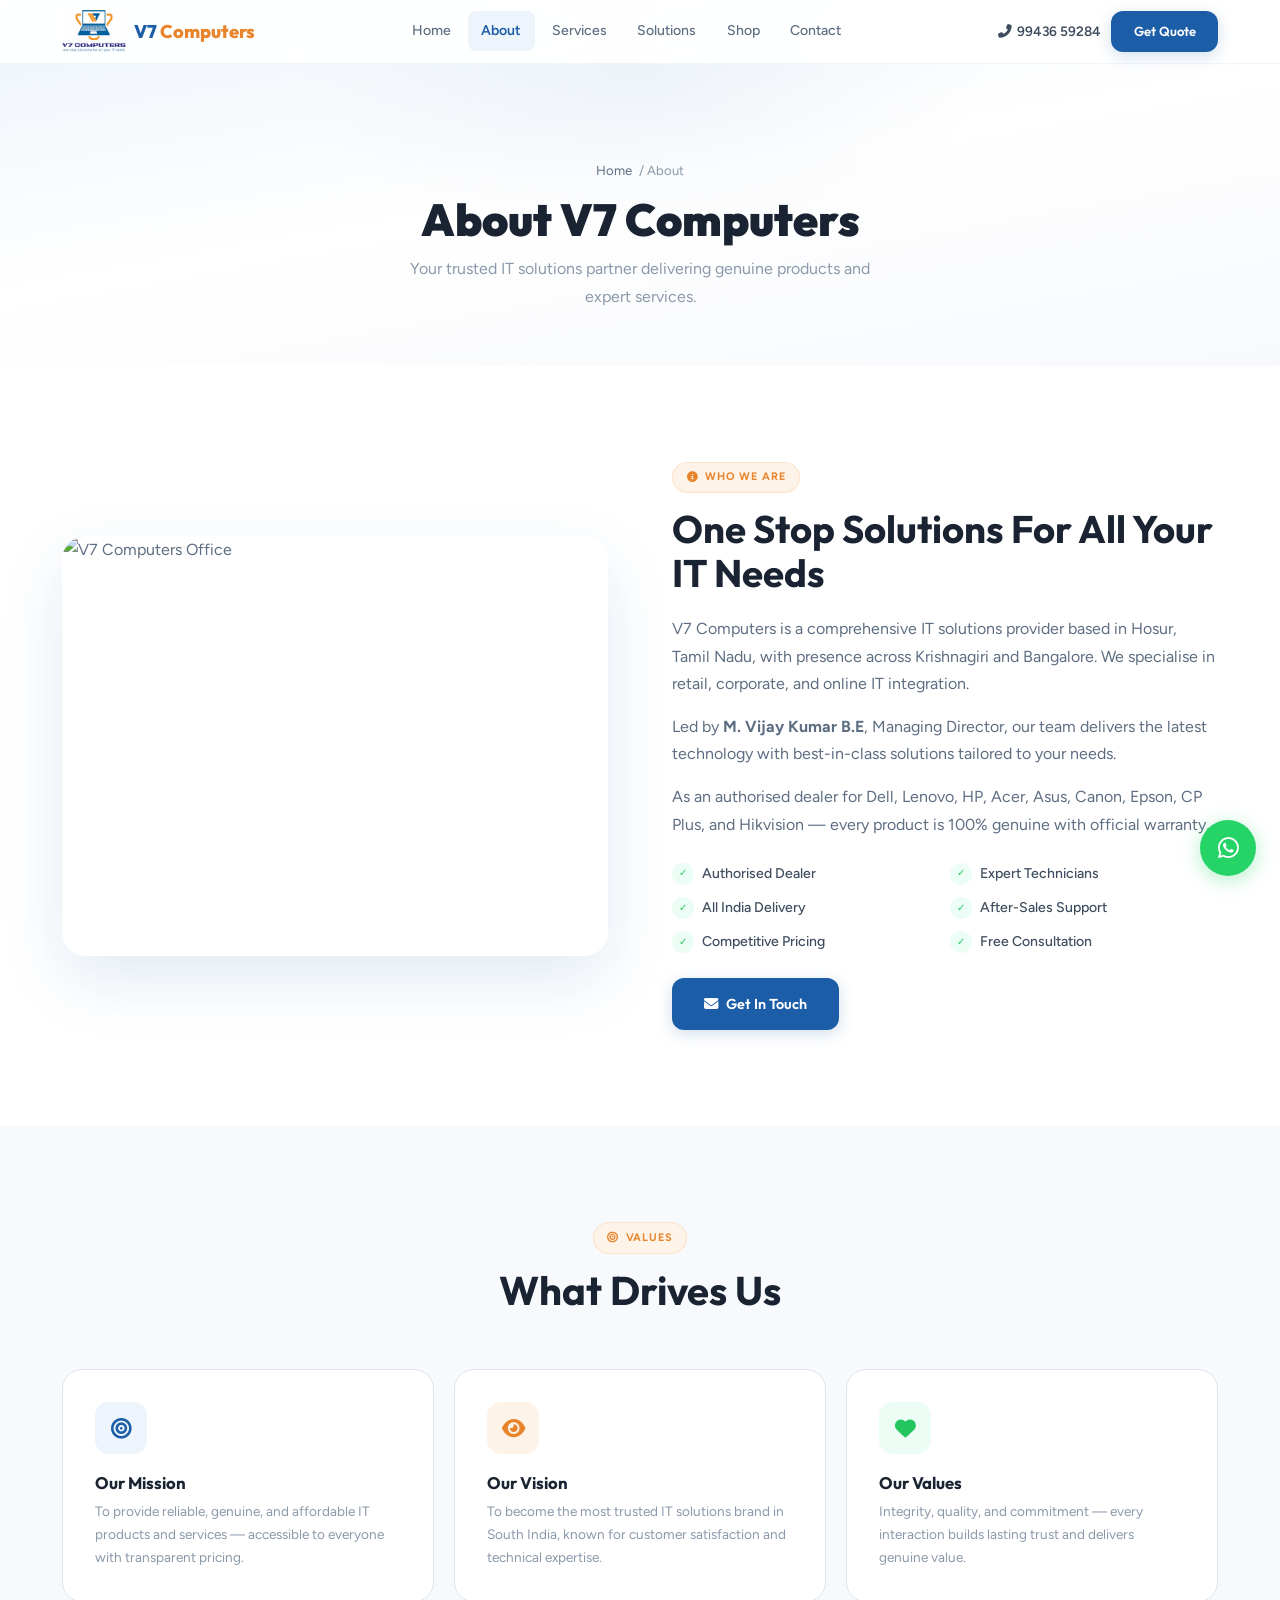
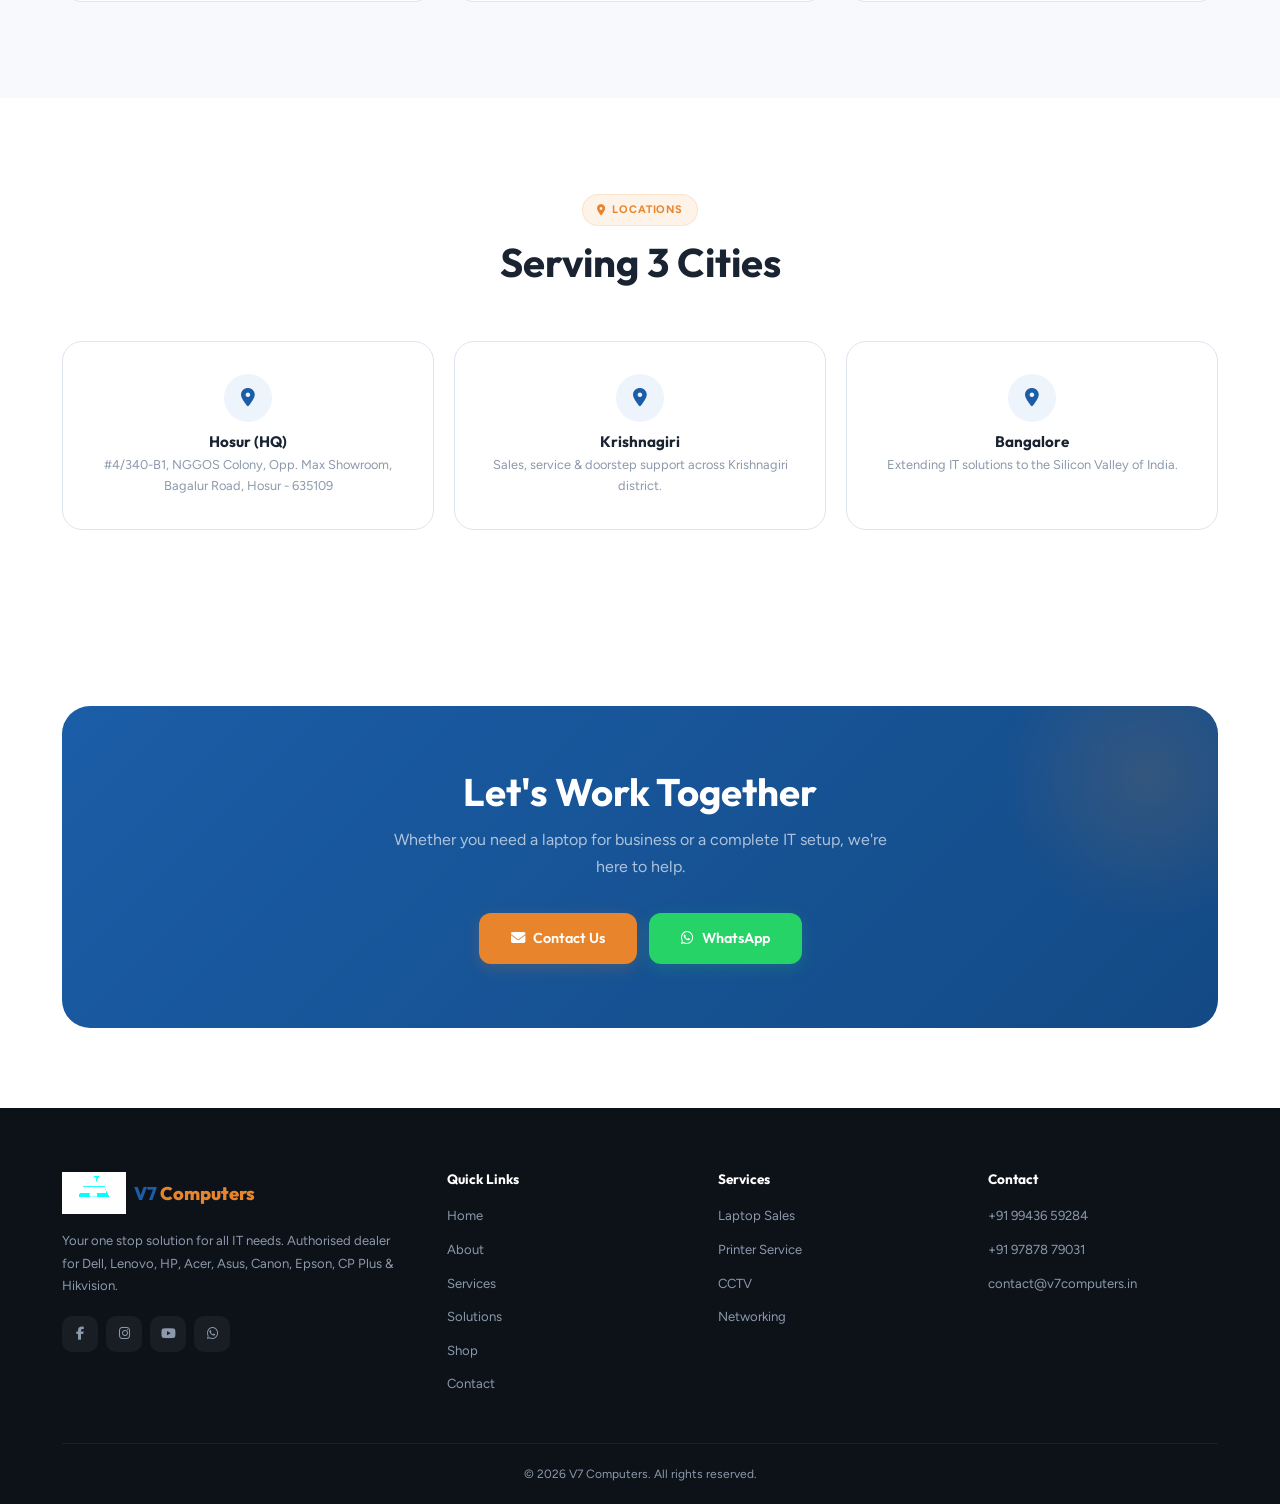
==== commit 45f1630a: "v-3 commit" ====
--- a/about.html
+++ b/about.html
@@ -1,173 +1,27 @@
-<!DOCTYPE html>
-<html lang="en">
-<head>
-  <meta charset="UTF-8">
-  <meta name="viewport" content="width=device-width, initial-scale=1.0">
-  <meta name="description" content="About V7 Computers - Learn about our journey, team, and commitment to quality IT solutions in Hosur, Krishnagiri & Bangalore.">
-  <title>About Us | V7 Computers</title>
-  <link rel="stylesheet" href="css/style.css">
-  <link rel="stylesheet" href="https://cdnjs.cloudflare.com/ajax/libs/font-awesome/6.5.1/css/all.min.css">
-</head>
-<body>
-
-  <!-- Header -->
-  <header class="header">
-    <div class="container">
-      <nav class="nav">
-        <a href="index.html" class="logo">
-          <div class="logo-icon">V7</div>
-          V7 <span>Computers</span>
-        </a>
-        <div class="nav-links">
-          <a href="index.html">Home</a>
-          <a href="about.html" class="active">About</a>
-          <a href="services.html">Services</a>
-          <a href="solutions.html">Solutions</a>
-          <a href="shop.html">Shop</a>
-          <a href="contact.html">Contact</a>
-        </div>
-        <div class="nav-cta">
-          <a href="tel:+919943659284" class="nav-phone">
-            <i class="fas fa-phone-alt"></i> 99436 59284
-          </a>
-          <a href="contact.html" class="btn btn-primary" style="padding: 0.6rem 1.5rem; font-size: 0.85rem;">Get Quote</a>
-        </div>
-        <div class="hamburger"><span></span><span></span><span></span></div>
-      </nav>
-    </div>
-  </header>
-
-  <!-- Page Header -->
-  <section class="page-header">
-    <div class="breadcrumb"><a href="index.html">Home</a> <span>/</span> About Us</div>
-    <h1>About V7 Computers</h1>
-    <p>Your trusted IT solutions partner, delivering genuine products and expert services since day one.</p>
-  </section>
-
-  <!-- About Content -->
-  <section class="section">
-    <div class="container">
-      <div class="about-grid">
-        <div class="about-image reveal">
-          <div style="position:relative; z-index:1; text-align:center; color:white;">
-            <div style="font-size:4rem; margin-bottom:1rem;">🏢</div>
-            <div style="font-family:var(--font-display); font-size:1.8rem; font-weight:800;">V7 Computers</div>
-            <div style="opacity:0.7; margin-top:0.5rem;">Hosur | Krishnagiri | Bangalore</div>
-          </div>
-        </div>
-        <div class="about-content reveal">
-          <div class="section-label"><i class="fas fa-info-circle"></i> Who We Are</div>
-          <h2>One Stop Solutions For All Your IT Needs</h2>
-          <p>V7 Computers is a comprehensive Information Technology solutions provider based in Hosur, Tamil Nadu, with a presence across Krishnagiri and Bangalore. We specialise in retail, corporate, and online IT integration.</p>
-          <p>Led by <strong>M. Vijay Kumar B.E</strong>, Managing Director, our team of experienced professionals is dedicated to delivering the latest technology paired with best-in-class solutions tailored to our customers' unique needs.</p>
-          <p>As an authorised dealer for leading brands including Dell, Lenovo, HP, Acer, Asus, Canon, Epson, CP Plus, and Hikvision, we ensure every product we sell is 100% genuine with official warranty.</p>
-          <div class="about-features">
-            <div class="about-feature"><div class="check">✓</div> Authorised Brand Dealer</div>
-            <div class="about-feature"><div class="check">✓</div> Expert Technicians</div>
-            <div class="about-feature"><div class="check">✓</div> All India Delivery</div>
-            <div class="about-feature"><div class="check">✓</div> After-Sales Support</div>
-            <div class="about-feature"><div class="check">✓</div> Competitive Pricing</div>
-            <div class="about-feature"><div class="check">✓</div> Free Consultation</div>
-          </div>
-          <a href="contact.html" class="btn btn-primary" style="margin-top: 1rem;">
-            <i class="fas fa-envelope"></i> Get In Touch
-          </a>
-        </div>
-      </div>
-    </div>
-  </section>
-
-  <!-- Mission / Vision / Values -->
-  <section class="section section-alt">
-    <div class="container">
-      <div class="section-header reveal">
-        <div class="section-label"><i class="fas fa-bullseye"></i> Our Values</div>
-        <h2>What Drives Us</h2>
-      </div>
-      <div class="services-grid">
-        <div class="service-card reveal reveal-delay-1">
-          <div class="service-icon blue"><i class="fas fa-bullseye"></i></div>
-          <h3>Our Mission</h3>
-          <p>To provide reliable, genuine, and affordable IT products and services to individuals and businesses. We believe technology should be accessible to everyone — with trusted quality and transparent pricing.</p>
-        </div>
-        <div class="service-card reveal reveal-delay-2">
-          <div class="service-icon orange"><i class="fas fa-eye"></i></div>
-          <h3>Our Vision</h3>
-          <p>To become the most trusted IT solutions brand in South India, known for customer satisfaction, technical expertise, and a comprehensive product range that caters to every computing need.</p>
-        </div>
-        <div class="service-card reveal reveal-delay-3">
-          <div class="service-icon green"><i class="fas fa-heart"></i></div>
-          <h3>Our Values</h3>
-          <p>Customer satisfaction is our top priority. We stand by integrity, quality, and commitment — ensuring every interaction builds lasting trust and delivers genuine value.</p>
-        </div>
-      </div>
-    </div>
-  </section>
-
-  <!-- Locations -->
-  <section class="section">
-    <div class="container">
-      <div class="section-header reveal">
-        <div class="section-label"><i class="fas fa-map-marker-alt"></i> Our Locations</div>
-        <h2>Serving Across 3 Cities</h2>
-      </div>
-      <div class="locations-grid">
-        <div class="location-card reveal reveal-delay-1">
-          <div class="location-icon"><i class="fas fa-map-marker-alt"></i></div>
-          <h4>Hosur (Head Office)</h4>
-          <p>#4/340-B1, NGGOS Colony, Opp. Max Showroom, Bagalur Road, Hosur - 635109 TN</p>
-        </div>
-        <div class="location-card reveal reveal-delay-2">
-          <div class="location-icon"><i class="fas fa-map-marker-alt"></i></div>
-          <h4>Krishnagiri</h4>
-          <p>Serving Krishnagiri district with sales, service & doorstep support.</p>
-        </div>
-        <div class="location-card reveal reveal-delay-3">
-          <div class="location-icon"><i class="fas fa-map-marker-alt"></i></div>
-          <h4>Bangalore</h4>
-          <p>Extending our IT solutions to the Silicon Valley of India.</p>
-        </div>
-      </div>
-    </div>
-  </section>
-
-  <!-- CTA -->
-  <section class="cta-section">
-    <div class="container">
-      <div class="cta-content reveal">
-        <h2>Let's Work Together</h2>
-        <p>Whether you need a laptop for your business or a complete IT setup, we're here to help.</p>
-        <div class="cta-buttons">
-          <a href="contact.html" class="btn btn-secondary"><i class="fas fa-envelope"></i> Contact Us</a>
-          <a href="https://wa.me/919943659284" target="_blank" class="btn btn-whatsapp"><i class="fab fa-whatsapp"></i> WhatsApp Us</a>
-        </div>
-      </div>
-    </div>
-  </section>
-
-  <!-- Footer -->
-  <footer class="footer">
-    <div class="container">
-      <div class="footer-grid">
-        <div class="footer-brand">
-          <a href="index.html" class="logo"><div class="logo-icon">V7</div> V7 <span>Computers</span></a>
-          <p>Your one stop solution for all IT needs. Authorised dealer for Dell, Lenovo, HP, Acer, Asus, Canon, Epson, CP Plus & Hikvision.</p>
-          <div class="footer-social">
-            <a href="#"><i class="fab fa-facebook-f"></i></a>
-            <a href="#"><i class="fab fa-instagram"></i></a>
-            <a href="#"><i class="fab fa-youtube"></i></a>
-            <a href="https://wa.me/919943659284" target="_blank"><i class="fab fa-whatsapp"></i></a>
-          </div>
-        </div>
-        <div class="footer-col"><h4>Quick Links</h4><ul><li><a href="index.html">Home</a></li><li><a href="about.html">About Us</a></li><li><a href="services.html">Services</a></li><li><a href="solutions.html">Solutions</a></li><li><a href="shop.html">Shop</a></li><li><a href="contact.html">Contact</a></li></ul></div>
-        <div class="footer-col"><h4>Our Services</h4><ul><li><a href="services.html">Laptop & Desktop Sales</a></li><li><a href="services.html">Printer Sales & Service</a></li><li><a href="services.html">CCTV Installation</a></li><li><a href="services.html">Networking Setup</a></li><li><a href="services.html">SSD & RAM Upgrades</a></li><li><a href="services.html">Software Installation</a></li></ul></div>
-        <div class="footer-col"><h4>Contact Us</h4><ul><li><a href="tel:+919943659284"><i class="fas fa-phone-alt"></i> +91 99436 59284</a></li><li><a href="tel:+919787879031"><i class="fas fa-phone-alt"></i> +91 97878 79031</a></li><li><a href="mailto:contact@v7computers.in"><i class="fas fa-envelope"></i> contact@v7computers.in</a></li><li><a href="https://www.v7computers.in" target="_blank"><i class="fas fa-globe"></i> www.v7computers.in</a></li></ul></div>
-      </div>
-      <div class="footer-bottom"><p>&copy; 2026 V7 Computers. All rights reserved.</p></div>
-    </div>
-  </footer>
-
-  <a href="https://wa.me/919943659284" target="_blank" class="whatsapp-float"><i class="fab fa-whatsapp"></i></a>
-  <script src="js/main.js"></script>
-</body>
-</html>
+<!DOCTYPE html><html lang="en"><head><meta charset="UTF-8"><meta name="viewport" content="width=device-width,initial-scale=1.0"><link rel="icon" href="images/logo.png"><link rel="stylesheet" href="css/style.css"><link rel="stylesheet" href="https://cdnjs.cloudflare.com/ajax/libs/font-awesome/6.5.1/css/all.min.css"><title>About Us | V7 Computers</title></head><body><header class="header"><div class="container"><nav class="nav"><a href="index.html" class="logo"><img src="images/logo.png" alt="V7 Computers"><div class="logo-txt">V7 <span>Computers</span></div></a><div class="nav-links"><a href="index.html">Home</a><a href="about.html">About</a><a href="services.html">Services</a><a href="solutions.html">Solutions</a><a href="shop.html">Shop</a><a href="contact.html">Contact</a></div><div class="nav-cta"><a href="tel:+919943659284" class="nav-phone"><i class="fas fa-phone-alt"></i> 99436 59284</a><a href="contact.html" class="btn btn-primary" style="padding:.6rem 1.4rem;font-size:.82rem">Get Quote</a></div><div class="hamburger"><span></span><span></span><span></span></div></nav></div></header>
+<section class="page-hero"><div class="breadcrumb"><a href="index.html">Home</a> / About</div><h1>About V7 Computers</h1><p>Your trusted IT solutions partner delivering genuine products and expert services.</p></section>
+<section class="section"><div class="container"><div class="about-grid">
+<div class="about-img reveal"><img src="https://images.unsplash.com/photo-1497366216548-37526070297c?w=700&q=80" alt="V7 Computers Office"></div>
+<div class="about-content reveal">
+<div class="s-tag"><i class="fas fa-info-circle"></i> Who We Are</div>
+<h2>One Stop Solutions For All Your IT Needs</h2>
+<p>V7 Computers is a comprehensive IT solutions provider based in Hosur, Tamil Nadu, with presence across Krishnagiri and Bangalore. We specialise in retail, corporate, and online IT integration.</p>
+<p>Led by <strong>M. Vijay Kumar B.E</strong>, Managing Director, our team delivers the latest technology with best-in-class solutions tailored to your needs.</p>
+<p>As an authorised dealer for Dell, Lenovo, HP, Acer, Asus, Canon, Epson, CP Plus, and Hikvision — every product is 100% genuine with official warranty.</p>
+<div class="about-checks"><div class="about-check"><div class="ck">✓</div>Authorised Dealer</div><div class="about-check"><div class="ck">✓</div>Expert Technicians</div><div class="about-check"><div class="ck">✓</div>All India Delivery</div><div class="about-check"><div class="ck">✓</div>After-Sales Support</div><div class="about-check"><div class="ck">✓</div>Competitive Pricing</div><div class="about-check"><div class="ck">✓</div>Free Consultation</div></div>
+<a href="contact.html" class="btn btn-primary"><i class="fas fa-envelope"></i> Get In Touch</a>
+</div></div></div></section>
+<section class="section section-gray"><div class="container"><div class="s-header reveal"><div class="s-tag"><i class="fas fa-bullseye"></i> Values</div><h2>What Drives Us</h2></div>
+<div class="svc-grid">
+<div class="svc-card reveal d1"><div class="svc-icon bl"><i class="fas fa-bullseye"></i></div><h3>Our Mission</h3><p>To provide reliable, genuine, and affordable IT products and services — accessible to everyone with transparent pricing.</p></div>
+<div class="svc-card reveal d2"><div class="svc-icon or"><i class="fas fa-eye"></i></div><h3>Our Vision</h3><p>To become the most trusted IT solutions brand in South India, known for customer satisfaction and technical expertise.</p></div>
+<div class="svc-card reveal d3"><div class="svc-icon gr"><i class="fas fa-heart"></i></div><h3>Our Values</h3><p>Integrity, quality, and commitment — every interaction builds lasting trust and delivers genuine value.</p></div>
+</div></div></section>
+<section class="section"><div class="container"><div class="s-header reveal"><div class="s-tag"><i class="fas fa-map-marker-alt"></i> Locations</div><h2>Serving 3 Cities</h2></div>
+<div class="loc-grid">
+<div class="loc reveal d1"><div class="loc-ico"><i class="fas fa-map-marker-alt"></i></div><h4>Hosur (HQ)</h4><p>#4/340-B1, NGGOS Colony, Opp. Max Showroom, Bagalur Road, Hosur - 635109</p></div>
+<div class="loc reveal d2"><div class="loc-ico"><i class="fas fa-map-marker-alt"></i></div><h4>Krishnagiri</h4><p>Sales, service & doorstep support across Krishnagiri district.</p></div>
+<div class="loc reveal d3"><div class="loc-ico"><i class="fas fa-map-marker-alt"></i></div><h4>Bangalore</h4><p>Extending IT solutions to the Silicon Valley of India.</p></div>
+</div></div></section>
+<section class="cta"><div class="container"><div class="cta-box reveal"><h2>Let's Work Together</h2><p>Whether you need a laptop for business or a complete IT setup, we're here to help.</p><div class="cta-btns"><a href="contact.html" class="btn btn-orange"><i class="fas fa-envelope"></i> Contact Us</a><a href="https://wa.me/919943659284" target="_blank" class="btn btn-wa"><i class="fab fa-whatsapp"></i> WhatsApp</a></div></div></div></section>
+<footer class="footer"><div class="container"><div class="footer-grid"><div class="footer-brand"><a href="index.html" class="logo"><img src="images/logo.png" alt="V7" style="filter:brightness(10)"><div class="logo-txt">V7 <span>Computers</span></div></a><p>Your one stop solution for all IT needs. Authorised dealer for Dell, Lenovo, HP, Acer, Asus, Canon, Epson, CP Plus &amp; Hikvision.</p><div class="f-social"><a href="#"><i class="fab fa-facebook-f"></i></a><a href="#"><i class="fab fa-instagram"></i></a><a href="#"><i class="fab fa-youtube"></i></a><a href="https://wa.me/919943659284" target="_blank"><i class="fab fa-whatsapp"></i></a></div></div><div class="f-col"><h4>Quick Links</h4><ul><li><a href="index.html">Home</a></li><li><a href="about.html">About</a></li><li><a href="services.html">Services</a></li><li><a href="solutions.html">Solutions</a></li><li><a href="shop.html">Shop</a></li><li><a href="contact.html">Contact</a></li></ul></div><div class="f-col"><h4>Services</h4><ul><li><a href="services.html">Laptop Sales</a></li><li><a href="services.html">Printer Service</a></li><li><a href="services.html">CCTV</a></li><li><a href="services.html">Networking</a></li></ul></div><div class="f-col"><h4>Contact</h4><ul><li><a href="tel:+919943659284">+91 99436 59284</a></li><li><a href="tel:+919787879031">+91 97878 79031</a></li><li><a href="mailto:contact@v7computers.in">contact@v7computers.in</a></li></ul></div></div><div class="footer-bottom">&copy; 2026 V7 Computers. All rights reserved.</div></div></footer><a href="https://wa.me/919943659284" target="_blank" class="wa"><i class="fab fa-whatsapp"></i></a><script src="js/main.js"></script></body></html>
--- a/css/style.css
+++ b/css/style.css
@@ -1,1465 +1,276 @@
-/* ============================================
-   V7 COMPUTERS - Custom Styles
-   ============================================ */
-
-@import url('https://fonts.googleapis.com/css2?family=Outfit:wght@300;400;500;600;700;800;900&family=Plus+Jakarta+Sans:wght@300;400;500;600;700;800&display=swap');
+@import url('https://fonts.googleapis.com/css2?family=Figtree:wght@300;400;500;600;700;800;900&family=Outfit:wght@300;400;500;600;700;800;900&display=swap');
 
 :root {
-  /* Brand Colors */
-  --v7-blue: #0A3D91;
-  --v7-blue-dark: #062a66;
-  --v7-blue-light: #1565C0;
-  --v7-orange: #F5A623;
-  --v7-orange-dark: #E09000;
-  --v7-white: #FFFFFF;
-  --v7-gray-50: #F8FAFC;
-  --v7-gray-100: #F1F5F9;
-  --v7-gray-200: #E2E8F0;
-  --v7-gray-300: #CBD5E1;
-  --v7-gray-400: #94A3B8;
-  --v7-gray-500: #64748B;
-  --v7-gray-600: #475569;
-  --v7-gray-700: #334155;
-  --v7-gray-800: #1E293B;
-  --v7-gray-900: #0F172A;
-  --v7-green: #16A34A;
-  --v7-red: #DC2626;
-
-  /* Typography */
-  --font-display: 'Outfit', sans-serif;
-  --font-body: 'Plus Jakarta Sans', sans-serif;
-
-  /* Shadows */
-  --shadow-sm: 0 1px 2px rgba(10, 61, 145, 0.05);
-  --shadow-md: 0 4px 16px rgba(10, 61, 145, 0.08);
-  --shadow-lg: 0 8px 32px rgba(10, 61, 145, 0.12);
-  --shadow-xl: 0 16px 48px rgba(10, 61, 145, 0.16);
-  --shadow-glow: 0 0 40px rgba(10, 61, 145, 0.15);
-
-  /* Transitions */
-  --ease-out-expo: cubic-bezier(0.16, 1, 0.3, 1);
-}
-
-/* ---- Reset & Base ---- */
-*, *::before, *::after {
-  margin: 0; padding: 0; box-sizing: border-box;
-}
-
-html {
-  scroll-behavior: smooth;
-  font-size: 16px;
-}
-
-body {
-  font-family: var(--font-body);
-  color: var(--v7-gray-800);
-  background: var(--v7-white);
-  line-height: 1.6;
-  overflow-x: hidden;
-  -webkit-font-smoothing: antialiased;
-}
-
-h1, h2, h3, h4, h5, h6 {
-  font-family: var(--font-display);
-  font-weight: 700;
-  line-height: 1.2;
-}
-
-a {
-  text-decoration: none;
-  color: inherit;
-  transition: all 0.3s var(--ease-out-expo);
-}
-
-img {
-  max-width: 100%;
-  height: auto;
-  display: block;
-}
-
+  --blue: #1B5DA7;
+  --blue-d: #134A85;
+  --blue-l: #2D7BD4;
+  --blue-50: #EDF4FB;
+  --blue-100: #D4E6F5;
+  --orange: #E8852C;
+  --orange-d: #C96E1E;
+  --orange-l: #F09A4A;
+  --orange-50: #FEF3E8;
+  --white: #FFFFFF;
+  --g50: #F7F9FC;
+  --g100: #EEF2F7;
+  --g200: #DEE5EE;
+  --g300: #C4CDD9;
+  --g400: #8B99AB;
+  --g500: #5E6E82;
+  --g600: #3E4C5E;
+  --g700: #2B3648;
+  --g800: #1A2332;
+  --g900: #0D1219;
+  --green: #22C55E;
+  --green-bg: #ECFDF5;
+  --fd: 'Outfit', sans-serif;
+  --fb: 'Figtree', sans-serif;
+  --ease: cubic-bezier(0.16, 1, 0.3, 1);
+}
+
+*, *::before, *::after { margin:0; padding:0; box-sizing:border-box; }
+html { scroll-behavior: smooth; }
+body { font-family: var(--fb); background: var(--white); color: var(--g500); line-height: 1.7; overflow-x: hidden; -webkit-font-smoothing: antialiased; }
+h1,h2,h3,h4,h5,h6 { font-family: var(--fd); color: var(--g800); font-weight: 700; line-height: 1.15; }
+a { text-decoration: none; color: inherit; transition: all .3s var(--ease); }
+img { max-width: 100%; height: auto; display: block; }
 ul { list-style: none; }
-
-.container {
-  max-width: 1280px;
-  margin: 0 auto;
-  padding: 0 1.5rem;
-}
-
-/* ---- Buttons ---- */
-.btn {
-  display: inline-flex;
-  align-items: center;
-  gap: 0.5rem;
-  padding: 0.85rem 2rem;
-  border-radius: 50px;
-  font-family: var(--font-display);
-  font-weight: 600;
-  font-size: 0.95rem;
-  cursor: pointer;
-  border: none;
-  transition: all 0.4s var(--ease-out-expo);
-  position: relative;
-  overflow: hidden;
-}
-
-.btn::after {
-  content: '';
-  position: absolute;
-  inset: 0;
-  background: rgba(255,255,255,0.15);
-  transform: translateX(-100%);
-  transition: transform 0.5s var(--ease-out-expo);
-}
-
-.btn:hover::after {
-  transform: translateX(0);
-}
-
-.btn-primary {
-  background: var(--v7-blue);
-  color: white;
-  box-shadow: 0 4px 16px rgba(10, 61, 145, 0.3);
-}
-
-.btn-primary:hover {
-  background: var(--v7-blue-dark);
-  transform: translateY(-2px);
-  box-shadow: 0 8px 24px rgba(10, 61, 145, 0.4);
-}
-
-.btn-secondary {
-  background: var(--v7-orange);
-  color: var(--v7-gray-900);
-  box-shadow: 0 4px 16px rgba(245, 166, 35, 0.3);
-}
-
-.btn-secondary:hover {
-  background: var(--v7-orange-dark);
-  transform: translateY(-2px);
-}
-
-.btn-outline {
-  background: transparent;
-  color: var(--v7-blue);
-  border: 2px solid var(--v7-blue);
-}
-
-.btn-outline:hover {
-  background: var(--v7-blue);
-  color: white;
-}
-
-.btn-whatsapp {
-  background: #25D366;
-  color: white;
-  box-shadow: 0 4px 16px rgba(37, 211, 102, 0.3);
-}
-
-.btn-whatsapp:hover {
-  background: #1fb855;
-  transform: translateY(-2px);
-}
-
-/* ---- Header / Navigation ---- */
-.header {
-  position: fixed;
-  top: 0;
-  left: 0;
-  right: 0;
-  z-index: 1000;
-  background: rgba(255, 255, 255, 0.95);
-  backdrop-filter: blur(20px);
-  -webkit-backdrop-filter: blur(20px);
-  border-bottom: 1px solid rgba(10, 61, 145, 0.08);
-  transition: all 0.4s var(--ease-out-expo);
-}
-
-.header.scrolled {
-  box-shadow: var(--shadow-md);
-}
-
-.nav {
-  display: flex;
-  align-items: center;
-  justify-content: space-between;
-  padding: 1rem 0;
-}
-
-.logo {
-  display: flex;
-  align-items: center;
-  gap: 0.75rem;
-  font-family: var(--font-display);
-  font-weight: 800;
-  font-size: 1.5rem;
-  color: var(--v7-blue);
-}
-
-.logo-icon {
-  width: 48px;
-  height: 48px;
-  background: linear-gradient(135deg, var(--v7-blue), var(--v7-blue-light));
-  border-radius: 12px;
-  display: flex;
-  align-items: center;
-  justify-content: center;
-  color: white;
-  font-size: 1.2rem;
-  font-weight: 900;
-  box-shadow: 0 4px 12px rgba(10, 61, 145, 0.3);
-}
-
-.logo span {
-  color: var(--v7-orange);
-}
-
-.nav-links {
-  display: flex;
-  align-items: center;
-  gap: 0.25rem;
-}
-
-.nav-links a {
-  padding: 0.6rem 1.1rem;
-  border-radius: 8px;
-  font-weight: 500;
-  font-size: 0.9rem;
-  color: var(--v7-gray-700);
-  position: relative;
-}
-
-.nav-links a:hover,
-.nav-links a.active {
-  color: var(--v7-blue);
-  background: rgba(10, 61, 145, 0.05);
-}
-
-.nav-links a.active::after {
-  content: '';
-  position: absolute;
-  bottom: 2px;
-  left: 50%;
-  transform: translateX(-50%);
-  width: 20px;
-  height: 3px;
-  background: var(--v7-orange);
-  border-radius: 3px;
-}
-
-.nav-cta {
-  display: flex;
-  align-items: center;
-  gap: 1rem;
-}
-
-.nav-phone {
-  display: flex;
-  align-items: center;
-  gap: 0.4rem;
-  font-weight: 600;
-  color: var(--v7-blue);
-  font-size: 0.9rem;
-}
-
-/* Hamburger */
-.hamburger {
-  display: none;
-  flex-direction: column;
-  gap: 5px;
-  cursor: pointer;
-  padding: 8px;
-  z-index: 1001;
-}
-
-.hamburger span {
-  width: 26px;
-  height: 3px;
-  background: var(--v7-gray-800);
-  border-radius: 3px;
-  transition: all 0.3s ease;
-}
-
-.hamburger.active span:nth-child(1) {
-  transform: rotate(45deg) translate(5px, 6px);
-}
-
-.hamburger.active span:nth-child(2) {
-  opacity: 0;
-}
-
-.hamburger.active span:nth-child(3) {
-  transform: rotate(-45deg) translate(5px, -6px);
-}
-
-/* ---- Top Bar ---- */
-.top-bar {
-  background: var(--v7-blue);
-  color: white;
-  padding: 0.5rem 0;
-  font-size: 0.82rem;
-}
-
-.top-bar .container {
-  display: flex;
-  align-items: center;
-  justify-content: space-between;
-}
-
-.top-bar-left {
-  display: flex;
-  align-items: center;
-  gap: 1.5rem;
-}
-
-.top-bar-right {
-  display: flex;
-  align-items: center;
-  gap: 1rem;
-}
-
-.top-bar a {
-  color: rgba(255,255,255,0.85);
-}
-
-.top-bar a:hover {
-  color: var(--v7-orange);
-}
-
-/* ---- Hero Section ---- */
-.hero {
-  min-height: 100vh;
-  display: flex;
-  align-items: center;
-  position: relative;
-  background: linear-gradient(135deg, var(--v7-gray-50) 0%, #E3F2FD 50%, var(--v7-gray-100) 100%);
-  overflow: hidden;
-  padding-top: 100px;
-}
-
-.hero::before {
-  content: '';
-  position: absolute;
-  top: -50%;
-  right: -20%;
-  width: 800px;
-  height: 800px;
-  background: radial-gradient(circle, rgba(10, 61, 145, 0.06) 0%, transparent 70%);
-  border-radius: 50%;
-}
-
-.hero::after {
-  content: '';
-  position: absolute;
-  bottom: -30%;
-  left: -10%;
-  width: 600px;
-  height: 600px;
-  background: radial-gradient(circle, rgba(245, 166, 35, 0.08) 0%, transparent 70%);
-  border-radius: 50%;
-}
-
-.hero-grid {
-  display: grid;
-  grid-template-columns: 1fr 1fr;
-  gap: 4rem;
-  align-items: center;
-  position: relative;
-  z-index: 1;
-}
-
-.hero-badge {
-  display: inline-flex;
-  align-items: center;
-  gap: 0.5rem;
-  padding: 0.5rem 1rem;
-  background: rgba(10, 61, 145, 0.08);
-  border: 1px solid rgba(10, 61, 145, 0.15);
-  border-radius: 50px;
-  font-size: 0.8rem;
-  font-weight: 600;
-  color: var(--v7-blue);
-  margin-bottom: 1.5rem;
-}
-
-.hero-badge .dot {
-  width: 8px;
-  height: 8px;
-  background: var(--v7-green);
-  border-radius: 50%;
-  animation: pulse-dot 2s infinite;
-}
-
-@keyframes pulse-dot {
-  0%, 100% { opacity: 1; }
-  50% { opacity: 0.4; }
-}
-
-.hero h1 {
-  font-size: 3.5rem;
-  font-weight: 900;
-  color: var(--v7-gray-900);
-  margin-bottom: 1.5rem;
-  letter-spacing: -0.02em;
-}
-
-.hero h1 .highlight {
-  color: var(--v7-blue);
-  position: relative;
-}
-
-.hero h1 .highlight::after {
-  content: '';
-  position: absolute;
-  bottom: 4px;
-  left: 0;
-  right: 0;
-  height: 12px;
-  background: rgba(245, 166, 35, 0.3);
-  border-radius: 4px;
-  z-index: -1;
-}
-
-.hero p {
-  font-size: 1.15rem;
-  color: var(--v7-gray-600);
-  margin-bottom: 2rem;
-  max-width: 520px;
-  line-height: 1.7;
-}
-
-.hero-buttons {
-  display: flex;
-  gap: 1rem;
-  margin-bottom: 3rem;
-  flex-wrap: wrap;
-}
-
-.hero-stats {
-  display: flex;
-  gap: 2.5rem;
-}
-
-.hero-stat {
-  text-align: center;
-}
-
-.hero-stat .number {
-  font-family: var(--font-display);
-  font-size: 2rem;
-  font-weight: 800;
-  color: var(--v7-blue);
-}
-
-.hero-stat .label {
-  font-size: 0.82rem;
-  color: var(--v7-gray-500);
-  font-weight: 500;
-}
-
-.hero-visual {
-  position: relative;
-}
-
-.hero-image-wrapper {
-  position: relative;
-  background: linear-gradient(135deg, var(--v7-blue), var(--v7-blue-light));
-  border-radius: 24px;
-  padding: 3rem;
-  box-shadow: var(--shadow-xl);
-  overflow: hidden;
-}
-
-.hero-image-wrapper::before {
-  content: '';
-  position: absolute;
-  top: 0;
-  left: 0;
-  right: 0;
-  bottom: 0;
-  background: url("data:image/svg+xml,%3Csvg width='60' height='60' viewBox='0 0 60 60' xmlns='http://www.w3.org/2000/svg'%3E%3Cg fill='none' fill-rule='evenodd'%3E%3Cg fill='%23ffffff' fill-opacity='0.05'%3E%3Cpath d='M36 34v-4h-2v4h-4v2h4v4h2v-4h4v-2h-4zm0-30V0h-2v4h-4v2h4v4h2V6h4V4h-4zM6 34v-4H4v4H0v2h4v4h2v-4h4v-2H6zM6 4V0H4v4H0v2h4v4h2V6h4V4H6z'/%3E%3C/g%3E%3C/g%3E%3C/svg%3E");
-}
-
-.hero-image-wrapper .hero-laptop {
-  width: 100%;
-  height: 300px;
-  display: flex;
-  align-items: center;
-  justify-content: center;
-  position: relative;
-  z-index: 1;
-}
-
-.hero-laptop svg {
-  width: 320px;
-  filter: drop-shadow(0 20px 40px rgba(0,0,0,0.3));
-}
-
-.floating-card {
-  position: absolute;
-  background: white;
-  border-radius: 16px;
-  padding: 1rem 1.25rem;
-  box-shadow: var(--shadow-lg);
-  z-index: 2;
-  animation: float 3s ease-in-out infinite;
-}
-
-.floating-card.card-1 {
-  top: 10%;
-  right: -15%;
-  animation-delay: 0s;
-}
-
-.floating-card.card-2 {
-  bottom: 15%;
-  left: -10%;
-  animation-delay: 1s;
-}
-
-.floating-card.card-3 {
-  bottom: 5%;
-  right: -5%;
-  animation-delay: 2s;
-}
-
-.floating-card-icon {
-  width: 36px;
-  height: 36px;
-  border-radius: 10px;
-  display: flex;
-  align-items: center;
-  justify-content: center;
-  font-size: 1.1rem;
-  margin-bottom: 0.5rem;
-}
-
-.floating-card-title {
-  font-family: var(--font-display);
-  font-weight: 700;
-  font-size: 0.85rem;
-  color: var(--v7-gray-800);
-}
-
-.floating-card-text {
-  font-size: 0.75rem;
-  color: var(--v7-gray-500);
-}
-
-@keyframes float {
-  0%, 100% { transform: translateY(0px); }
-  50% { transform: translateY(-12px); }
-}
-
-/* ---- Brands Ticker ---- */
-.brands-section {
-  padding: 3rem 0;
-  background: var(--v7-white);
-  border-bottom: 1px solid var(--v7-gray-200);
-}
-
-.brands-title {
-  text-align: center;
-  font-size: 0.85rem;
-  font-weight: 600;
-  color: var(--v7-gray-400);
-  text-transform: uppercase;
-  letter-spacing: 0.1em;
-  margin-bottom: 2rem;
-}
-
-.brands-grid {
-  display: flex;
-  align-items: center;
-  justify-content: center;
-  gap: 3rem;
-  flex-wrap: wrap;
-}
-
-.brand-item {
-  font-family: var(--font-display);
-  font-weight: 800;
-  font-size: 1.4rem;
-  color: var(--v7-gray-300);
-  transition: color 0.3s ease;
-  cursor: default;
-}
-
-.brand-item:hover {
-  color: var(--v7-gray-600);
-}
-
-/* ---- Section Styles ---- */
-.section {
-  padding: 5rem 0;
-}
-
-.section-alt {
-  background: var(--v7-gray-50);
-}
-
-.section-dark {
-  background: var(--v7-gray-900);
-  color: white;
-}
-
-.section-header {
-  text-align: center;
-  max-width: 640px;
-  margin: 0 auto 3.5rem;
-}
-
-.section-label {
-  display: inline-flex;
-  align-items: center;
-  gap: 0.5rem;
-  padding: 0.4rem 1rem;
-  background: rgba(10, 61, 145, 0.08);
-  border-radius: 50px;
-  font-size: 0.8rem;
-  font-weight: 600;
-  color: var(--v7-blue);
-  text-transform: uppercase;
-  letter-spacing: 0.05em;
-  margin-bottom: 1rem;
-}
-
-.section-dark .section-label {
-  background: rgba(245, 166, 35, 0.15);
-  color: var(--v7-orange);
-}
-
-.section-header h2 {
-  font-size: 2.5rem;
-  margin-bottom: 1rem;
-  color: var(--v7-gray-900);
-}
-
-.section-dark .section-header h2 {
-  color: white;
-}
-
-.section-header p {
-  font-size: 1.05rem;
-  color: var(--v7-gray-500);
-  line-height: 1.7;
-}
-
-.section-dark .section-header p {
-  color: var(--v7-gray-400);
-}
-
-/* ---- Services Cards ---- */
-.services-grid {
-  display: grid;
-  grid-template-columns: repeat(3, 1fr);
-  gap: 2rem;
-}
-
-.service-card {
-  background: white;
-  border-radius: 20px;
-  padding: 2.5rem;
-  border: 1px solid var(--v7-gray-200);
-  transition: all 0.4s var(--ease-out-expo);
-  position: relative;
-  overflow: hidden;
-}
-
-.service-card::before {
-  content: '';
-  position: absolute;
-  top: 0;
-  left: 0;
-  right: 0;
-  height: 4px;
-  background: linear-gradient(90deg, var(--v7-blue), var(--v7-orange));
-  transform: scaleX(0);
-  transform-origin: left;
-  transition: transform 0.4s var(--ease-out-expo);
-}
-
-.service-card:hover {
-  transform: translateY(-8px);
-  box-shadow: var(--shadow-xl);
-  border-color: transparent;
-}
-
-.service-card:hover::before {
-  transform: scaleX(1);
-}
-
-.service-icon {
-  width: 64px;
-  height: 64px;
-  border-radius: 16px;
-  display: flex;
-  align-items: center;
-  justify-content: center;
-  font-size: 1.5rem;
-  margin-bottom: 1.5rem;
-}
-
-.service-icon.blue { background: rgba(10, 61, 145, 0.1); color: var(--v7-blue); }
-.service-icon.orange { background: rgba(245, 166, 35, 0.15); color: var(--v7-orange-dark); }
-.service-icon.green { background: rgba(22, 163, 74, 0.1); color: var(--v7-green); }
-.service-icon.red { background: rgba(220, 38, 38, 0.1); color: var(--v7-red); }
-
-.service-card h3 {
-  font-size: 1.25rem;
-  margin-bottom: 0.75rem;
-  color: var(--v7-gray-900);
-}
-
-.service-card p {
-  color: var(--v7-gray-500);
-  font-size: 0.92rem;
-  line-height: 1.6;
-}
-
-/* ---- Solutions Grid ---- */
-.solutions-grid {
-  display: grid;
-  grid-template-columns: repeat(2, 1fr);
-  gap: 2rem;
-}
-
-.solution-card {
-  background: white;
-  border-radius: 20px;
-  overflow: hidden;
-  border: 1px solid var(--v7-gray-200);
-  transition: all 0.4s var(--ease-out-expo);
-  display: flex;
-  flex-direction: column;
-}
-
-.solution-card:hover {
-  transform: translateY(-4px);
-  box-shadow: var(--shadow-lg);
-}
-
-.solution-img {
-  height: 220px;
-  background: linear-gradient(135deg, var(--v7-blue), var(--v7-blue-light));
-  display: flex;
-  align-items: center;
-  justify-content: center;
-  font-size: 4rem;
-  color: rgba(255,255,255,0.2);
-  position: relative;
-  overflow: hidden;
-}
-
-.solution-img::after {
-  content: '';
-  position: absolute;
-  inset: 0;
-  background: url("data:image/svg+xml,%3Csvg width='40' height='40' viewBox='0 0 40 40' xmlns='http://www.w3.org/2000/svg'%3E%3Cg fill='%23ffffff' fill-opacity='0.04'%3E%3Cpath fill-rule='evenodd' d='M0 40L40 0H20L0 20M40 40V20L20 40'/%3E%3C/g%3E%3C/svg%3E");
-}
-
-.solution-img .icon-large {
-  font-size: 4rem;
-  position: relative;
-  z-index: 1;
-}
-
-.solution-body {
-  padding: 2rem;
-  flex: 1;
-  display: flex;
-  flex-direction: column;
-}
-
-.solution-body h3 {
-  font-size: 1.3rem;
-  margin-bottom: 0.75rem;
-  color: var(--v7-gray-900);
-}
-
-.solution-body p {
-  color: var(--v7-gray-500);
-  font-size: 0.9rem;
-  line-height: 1.6;
-  flex: 1;
-}
-
-.solution-features {
-  display: flex;
-  flex-wrap: wrap;
-  gap: 0.5rem;
-  margin-top: 1.25rem;
-}
-
-.solution-features span {
-  padding: 0.3rem 0.75rem;
-  background: var(--v7-gray-100);
-  border-radius: 50px;
-  font-size: 0.78rem;
-  font-weight: 500;
-  color: var(--v7-gray-600);
-}
-
-/* ---- Products Section ---- */
-.products-grid {
-  display: grid;
-  grid-template-columns: repeat(4, 1fr);
-  gap: 1.5rem;
-}
-
-.product-card {
-  background: white;
-  border-radius: 16px;
-  border: 1px solid var(--v7-gray-200);
-  overflow: hidden;
-  transition: all 0.4s var(--ease-out-expo);
-}
-
-.product-card:hover {
-  transform: translateY(-6px);
-  box-shadow: var(--shadow-lg);
-}
-
-.product-img {
-  height: 180px;
-  background: var(--v7-gray-100);
-  display: flex;
-  align-items: center;
-  justify-content: center;
-  padding: 1.5rem;
-  font-size: 3rem;
-}
-
-.product-body {
-  padding: 1.25rem;
-}
-
-.product-brand {
-  font-size: 0.72rem;
-  text-transform: uppercase;
-  letter-spacing: 0.08em;
-  color: var(--v7-gray-400);
-  font-weight: 600;
-  margin-bottom: 0.3rem;
-}
-
-.product-body h4 {
-  font-size: 0.95rem;
-  margin-bottom: 0.5rem;
-  color: var(--v7-gray-800);
-}
-
-.product-price {
-  font-family: var(--font-display);
-  font-weight: 800;
-  font-size: 1.25rem;
-  color: var(--v7-blue);
-}
-
-.product-tag {
-  display: inline-block;
-  padding: 0.2rem 0.6rem;
-  background: rgba(22, 163, 74, 0.1);
-  color: var(--v7-green);
-  border-radius: 50px;
-  font-size: 0.7rem;
-  font-weight: 600;
-  margin-left: 0.5rem;
-}
-
-/* ---- Why Choose Us ---- */
-.why-grid {
-  display: grid;
-  grid-template-columns: repeat(4, 1fr);
-  gap: 2rem;
-}
-
-.why-card {
-  text-align: center;
-  padding: 2rem 1.5rem;
-}
-
-.why-icon {
-  width: 72px;
-  height: 72px;
-  border-radius: 50%;
-  display: flex;
-  align-items: center;
-  justify-content: center;
-  font-size: 1.75rem;
-  margin: 0 auto 1.25rem;
-  background: rgba(245, 166, 35, 0.12);
-  color: var(--v7-orange-dark);
-}
-
-.section-dark .why-icon {
-  background: rgba(245, 166, 35, 0.15);
-  color: var(--v7-orange);
-}
-
-.why-card h4 {
-  font-size: 1.05rem;
-  margin-bottom: 0.5rem;
-}
-
-.section-dark .why-card h4 {
-  color: white;
-}
-
-.why-card p {
-  font-size: 0.88rem;
-  color: var(--v7-gray-500);
-}
-
-.section-dark .why-card p {
-  color: var(--v7-gray-400);
-}
-
-/* ---- About Section ---- */
-.about-grid {
-  display: grid;
-  grid-template-columns: 1fr 1fr;
-  gap: 4rem;
-  align-items: center;
-}
-
-.about-image {
-  background: linear-gradient(135deg, var(--v7-blue), var(--v7-blue-light));
-  border-radius: 24px;
-  height: 450px;
-  display: flex;
-  align-items: center;
-  justify-content: center;
-  position: relative;
-  overflow: hidden;
-  box-shadow: var(--shadow-xl);
-}
-
-.about-image::before {
-  content: '';
-  position: absolute;
-  inset: 0;
-  background: url("data:image/svg+xml,%3Csvg width='60' height='60' viewBox='0 0 60 60' xmlns='http://www.w3.org/2000/svg'%3E%3Cg fill='none' fill-rule='evenodd'%3E%3Cg fill='%23ffffff' fill-opacity='0.04'%3E%3Cpath d='M36 34v-4h-2v4h-4v2h4v4h2v-4h4v-2h-4zm0-30V0h-2v4h-4v2h4v4h2V6h4V4h-4zM6 34v-4H4v4H0v2h4v4h2v-4h4v-2H6zM6 4V0H4v4H0v2h4v4h2V6h4V4H6z'/%3E%3C/g%3E%3C/g%3E%3C/svg%3E");
-}
-
-.about-content h2 {
-  font-size: 2.5rem;
-  color: var(--v7-gray-900);
-  margin-bottom: 1.5rem;
-}
-
-.about-content p {
-  color: var(--v7-gray-600);
-  margin-bottom: 1.25rem;
-  line-height: 1.7;
-}
-
-.about-features {
-  display: grid;
-  grid-template-columns: 1fr 1fr;
-  gap: 1rem;
-  margin: 2rem 0;
-}
-
-.about-feature {
-  display: flex;
-  align-items: center;
-  gap: 0.75rem;
-  font-weight: 500;
-  color: var(--v7-gray-700);
-  font-size: 0.9rem;
-}
-
-.about-feature .check {
-  width: 24px;
-  height: 24px;
-  background: rgba(22, 163, 74, 0.1);
-  color: var(--v7-green);
-  border-radius: 50%;
-  display: flex;
-  align-items: center;
-  justify-content: center;
-  font-size: 0.75rem;
-  flex-shrink: 0;
-}
-
-/* ---- Contact Section ---- */
-.contact-grid {
-  display: grid;
-  grid-template-columns: 1fr 1fr;
-  gap: 3rem;
-}
-
-.contact-info {
-  padding: 2rem 0;
-}
-
-.contact-info h2 {
-  font-size: 2.5rem;
-  color: var(--v7-gray-900);
-  margin-bottom: 1rem;
-}
-
-.contact-info > p {
-  color: var(--v7-gray-500);
-  margin-bottom: 2.5rem;
-  line-height: 1.7;
-}
-
-.contact-item {
-  display: flex;
-  align-items: flex-start;
-  gap: 1rem;
-  margin-bottom: 1.5rem;
-}
-
-.contact-item-icon {
-  width: 48px;
-  height: 48px;
-  border-radius: 12px;
-  display: flex;
-  align-items: center;
-  justify-content: center;
-  font-size: 1.2rem;
-  flex-shrink: 0;
-  background: rgba(10, 61, 145, 0.08);
-  color: var(--v7-blue);
-}
-
-.contact-item-text h4 {
-  font-size: 0.95rem;
-  margin-bottom: 0.25rem;
-  color: var(--v7-gray-800);
-}
-
-.contact-item-text p {
-  font-size: 0.88rem;
-  color: var(--v7-gray-500);
-}
-
-.contact-form-wrapper {
-  background: white;
-  border-radius: 24px;
-  padding: 2.5rem;
-  border: 1px solid var(--v7-gray-200);
-  box-shadow: var(--shadow-md);
-}
-
-.form-group {
-  margin-bottom: 1.25rem;
-}
-
-.form-group label {
-  display: block;
-  font-weight: 600;
-  font-size: 0.88rem;
-  color: var(--v7-gray-700);
-  margin-bottom: 0.5rem;
-}
-
-.form-group input,
-.form-group textarea,
-.form-group select {
-  width: 100%;
-  padding: 0.85rem 1rem;
-  border: 1.5px solid var(--v7-gray-200);
-  border-radius: 12px;
-  font-family: var(--font-body);
-  font-size: 0.9rem;
-  color: var(--v7-gray-800);
-  transition: all 0.3s ease;
-  background: var(--v7-gray-50);
-}
-
-.form-group input:focus,
-.form-group textarea:focus,
-.form-group select:focus {
-  outline: none;
-  border-color: var(--v7-blue);
-  background: white;
-  box-shadow: 0 0 0 4px rgba(10, 61, 145, 0.08);
-}
-
-.form-group textarea {
-  min-height: 120px;
-  resize: vertical;
-}
-
-.form-row {
-  display: grid;
-  grid-template-columns: 1fr 1fr;
-  gap: 1rem;
-}
-
-/* ---- CTA Section ---- */
-.cta-section {
-  padding: 5rem 0;
-  background: linear-gradient(135deg, var(--v7-blue), var(--v7-blue-dark));
-  position: relative;
-  overflow: hidden;
-}
-
-.cta-section::before {
-  content: '';
-  position: absolute;
-  top: -50%;
-  right: -20%;
-  width: 600px;
-  height: 600px;
-  background: radial-gradient(circle, rgba(245, 166, 35, 0.1) 0%, transparent 70%);
-  border-radius: 50%;
-}
-
-.cta-content {
-  text-align: center;
-  position: relative;
-  z-index: 1;
-}
-
-.cta-content h2 {
-  font-size: 2.5rem;
-  color: white;
-  margin-bottom: 1rem;
-}
-
-.cta-content p {
-  color: rgba(255,255,255,0.75);
-  font-size: 1.1rem;
-  margin-bottom: 2rem;
-  max-width: 600px;
-  margin-left: auto;
-  margin-right: auto;
-}
-
-.cta-buttons {
-  display: flex;
-  gap: 1rem;
-  justify-content: center;
-  flex-wrap: wrap;
-}
-
-/* ---- Footer ---- */
-.footer {
-  background: var(--v7-gray-900);
-  color: var(--v7-gray-400);
-  padding: 4rem 0 0;
-}
-
-.footer-grid {
-  display: grid;
-  grid-template-columns: 1.5fr 1fr 1fr 1fr;
-  gap: 3rem;
-  padding-bottom: 3rem;
-  border-bottom: 1px solid rgba(255,255,255,0.08);
-}
-
-.footer-brand .logo {
-  color: white;
-  margin-bottom: 1rem;
-}
-
-.footer-brand p {
-  font-size: 0.88rem;
-  line-height: 1.7;
-  margin-bottom: 1.5rem;
-}
-
-.footer-social {
-  display: flex;
-  gap: 0.75rem;
-}
-
-.footer-social a {
-  width: 40px;
-  height: 40px;
-  border-radius: 10px;
-  background: rgba(255,255,255,0.08);
-  display: flex;
-  align-items: center;
-  justify-content: center;
-  color: var(--v7-gray-400);
-  transition: all 0.3s ease;
-}
-
-.footer-social a:hover {
-  background: var(--v7-blue);
-  color: white;
-}
-
-.footer-col h4 {
-  font-size: 1rem;
-  color: white;
-  margin-bottom: 1.25rem;
-}
-
-.footer-col ul li {
-  margin-bottom: 0.6rem;
-}
-
-.footer-col ul a {
-  font-size: 0.88rem;
-  color: var(--v7-gray-400);
-}
-
-.footer-col ul a:hover {
-  color: var(--v7-orange);
-  padding-left: 4px;
-}
-
-.footer-bottom {
-  padding: 1.5rem 0;
-  text-align: center;
-  font-size: 0.82rem;
-}
-
-/* ---- Scroll Animations ---- */
-.reveal {
-  opacity: 0;
-  transform: translateY(30px);
-  transition: all 0.8s var(--ease-out-expo);
-}
-
-.reveal.visible {
-  opacity: 1;
-  transform: translateY(0);
-}
-
-.reveal-delay-1 { transition-delay: 0.1s; }
-.reveal-delay-2 { transition-delay: 0.2s; }
-.reveal-delay-3 { transition-delay: 0.3s; }
-.reveal-delay-4 { transition-delay: 0.4s; }
-
-/* ---- Page Header (inner pages) ---- */
-.page-header {
-  background: linear-gradient(135deg, var(--v7-blue), var(--v7-blue-dark));
-  padding: 10rem 0 4rem;
-  text-align: center;
-  position: relative;
-  overflow: hidden;
-}
-
-.page-header::before {
-  content: '';
-  position: absolute;
-  inset: 0;
-  background: url("data:image/svg+xml,%3Csvg width='60' height='60' viewBox='0 0 60 60' xmlns='http://www.w3.org/2000/svg'%3E%3Cg fill='none' fill-rule='evenodd'%3E%3Cg fill='%23ffffff' fill-opacity='0.03'%3E%3Cpath d='M36 34v-4h-2v4h-4v2h4v4h2v-4h4v-2h-4zm0-30V0h-2v4h-4v2h4v4h2V6h4V4h-4zM6 34v-4H4v4H0v2h4v4h2v-4h4v-2H6zM6 4V0H4v4H0v2h4v4h2V6h4V4H6z'/%3E%3C/g%3E%3C/g%3E%3C/svg%3E");
-}
-
-.page-header h1 {
-  font-size: 3rem;
-  color: white;
-  margin-bottom: 1rem;
-  position: relative;
-  z-index: 1;
-}
-
-.page-header p {
-  color: rgba(255,255,255,0.7);
-  font-size: 1.1rem;
-  max-width: 600px;
-  margin: 0 auto;
-  position: relative;
-  z-index: 1;
-}
-
-.breadcrumb {
-  display: flex;
-  align-items: center;
-  justify-content: center;
-  gap: 0.5rem;
-  margin-bottom: 1rem;
-  font-size: 0.88rem;
-  color: rgba(255,255,255,0.5);
-  position: relative;
-  z-index: 1;
-}
-
-.breadcrumb a {
-  color: rgba(255,255,255,0.7);
-}
-
-.breadcrumb a:hover {
-  color: var(--v7-orange);
-}
-
-/* ---- Map ---- */
-.map-wrapper {
-  border-radius: 20px;
-  overflow: hidden;
-  border: 1px solid var(--v7-gray-200);
-  box-shadow: var(--shadow-md);
-  margin-top: 3rem;
-}
-
-.map-wrapper iframe {
-  width: 100%;
-  height: 400px;
-  border: none;
-}
-
-/* ---- WhatsApp Float ---- */
-.whatsapp-float {
-  position: fixed;
-  bottom: 2rem;
-  right: 2rem;
-  width: 60px;
-  height: 60px;
-  background: #25D366;
-  border-radius: 50%;
-  display: flex;
-  align-items: center;
-  justify-content: center;
-  color: white;
-  font-size: 1.75rem;
-  box-shadow: 0 4px 20px rgba(37, 211, 102, 0.4);
-  z-index: 999;
-  transition: all 0.3s ease;
-  cursor: pointer;
-}
-
-.whatsapp-float:hover {
-  transform: scale(1.1);
-  box-shadow: 0 6px 28px rgba(37, 211, 102, 0.5);
-}
-
-/* ---- Locations ---- */
-.locations-grid {
-  display: grid;
-  grid-template-columns: repeat(3, 1fr);
-  gap: 2rem;
-}
-
-.location-card {
-  background: white;
-  border-radius: 20px;
-  padding: 2rem;
-  border: 1px solid var(--v7-gray-200);
-  text-align: center;
-  transition: all 0.3s ease;
-}
-
-.location-card:hover {
-  box-shadow: var(--shadow-lg);
-  transform: translateY(-4px);
-}
-
-.location-icon {
-  width: 56px;
-  height: 56px;
-  margin: 0 auto 1rem;
-  background: rgba(10, 61, 145, 0.08);
-  border-radius: 50%;
-  display: flex;
-  align-items: center;
-  justify-content: center;
-  font-size: 1.5rem;
-  color: var(--v7-blue);
-}
-
-.location-card h4 {
-  font-size: 1.15rem;
-  margin-bottom: 0.3rem;
-  color: var(--v7-gray-900);
-}
-
-.location-card p {
-  font-size: 0.88rem;
-  color: var(--v7-gray-500);
-}
-
-/* ---- Responsive ---- */
-@media (max-width: 1024px) {
-  .hero h1 { font-size: 2.8rem; }
-  .services-grid { grid-template-columns: repeat(2, 1fr); }
-  .products-grid { grid-template-columns: repeat(2, 1fr); }
-  .why-grid { grid-template-columns: repeat(2, 1fr); }
-  .footer-grid { grid-template-columns: repeat(2, 1fr); }
-}
-
-@media (max-width: 768px) {
-  .hamburger { display: flex; }
-
-  .nav-links {
-    display: none;
-    position: fixed;
-    top: 0;
-    left: 0;
-    right: 0;
-    bottom: 0;
-    background: white;
-    flex-direction: column;
-    justify-content: center;
-    align-items: center;
-    gap: 0.5rem;
-    z-index: 1000;
-  }
-
-  .nav-links.open {
-    display: flex;
-  }
-
-  .nav-links a {
-    font-size: 1.2rem;
-    padding: 1rem 2rem;
-  }
-
-  .nav-cta { display: none; }
-
-  .top-bar { display: none; }
-
-  .hero {
-    padding-top: 80px;
-    min-height: auto;
-    padding-bottom: 3rem;
-  }
-
-  .hero-grid {
-    grid-template-columns: 1fr;
-    gap: 2rem;
-  }
-
-  .hero h1 { font-size: 2.2rem; }
-  .hero-visual { display: none; }
-  .hero-stats { gap: 1.5rem; }
-
-  .section { padding: 3rem 0; }
-  .section-header h2 { font-size: 2rem; }
-
-  .services-grid,
-  .solutions-grid,
-  .products-grid,
-  .why-grid,
-  .locations-grid {
-    grid-template-columns: 1fr;
-  }
-
-  .about-grid,
-  .contact-grid {
-    grid-template-columns: 1fr;
-    gap: 2rem;
-  }
-
-  .about-image { height: 300px; }
-  .form-row { grid-template-columns: 1fr; }
-
-  .footer-grid {
-    grid-template-columns: 1fr;
-    gap: 2rem;
-  }
-
-  .page-header {
-    padding: 8rem 0 3rem;
-  }
-
-  .page-header h1 { font-size: 2.2rem; }
-
-  .cta-content h2 { font-size: 2rem; }
-}
-
-@media (max-width: 480px) {
-  .hero h1 { font-size: 1.8rem; }
-  .hero-stats { flex-direction: column; gap: 1rem; }
-  .hero-buttons { flex-direction: column; }
-  .btn { justify-content: center; }
-  .brands-grid { gap: 1.5rem; }
-  .brand-item { font-size: 1.1rem; }
-}
+.container { max-width: 1220px; margin: 0 auto; padding: 0 2rem; }
+
+/* === Buttons === */
+.btn { display:inline-flex; align-items:center; gap:.5rem; padding:.85rem 2rem; border-radius:12px; font-family:var(--fd); font-weight:600; font-size:.9rem; border:none; cursor:pointer; transition:all .4s var(--ease); }
+.btn-primary { background:var(--blue); color:#fff; box-shadow:0 4px 16px rgba(27,93,167,.2); }
+.btn-primary:hover { background:var(--blue-d); transform:translateY(-2px); box-shadow:0 8px 28px rgba(27,93,167,.3); }
+.btn-orange { background:var(--orange); color:#fff; box-shadow:0 4px 16px rgba(232,133,44,.2); }
+.btn-orange:hover { background:var(--orange-d); transform:translateY(-2px); }
+.btn-outline { background:transparent; color:var(--blue); border:2px solid var(--blue); }
+.btn-outline:hover { background:var(--blue); color:#fff; }
+.btn-wa { background:#25D366; color:#fff; box-shadow:0 4px 16px rgba(37,211,102,.2); }
+.btn-wa:hover { background:#1DA851; transform:translateY(-2px); }
+.btn-white { background:#fff; color:var(--blue); box-shadow:0 4px 16px rgba(0,0,0,.1); }
+.btn-white:hover { transform:translateY(-2px); box-shadow:0 8px 24px rgba(0,0,0,.15); }
+
+/* === Header === */
+.header { position:fixed; top:0; left:0; right:0; z-index:1000; background:rgba(255,255,255,.92); backdrop-filter:blur(20px); border-bottom:1px solid rgba(27,93,167,.06); transition:all .4s var(--ease); }
+.header.scrolled { box-shadow:0 2px 20px rgba(27,93,167,.08); }
+.nav { display:flex; align-items:center; justify-content:space-between; padding:.65rem 0; }
+.logo { display:flex; align-items:center; gap:.5rem; }
+.logo img { height:42px; width:auto; }
+.logo-txt { font-family:var(--fd); font-weight:800; font-size:1.15rem; color:var(--blue); }
+.logo-txt span { color:var(--orange); }
+.nav-links { display:flex; align-items:center; gap:.2rem; }
+.nav-links a { padding:.5rem .85rem; border-radius:8px; font-size:.88rem; font-weight:500; color:var(--g500); }
+.nav-links a:hover { color:var(--blue); background:var(--blue-50); }
+.nav-links a.active { color:var(--blue); font-weight:600; background:var(--blue-50); }
+.nav-cta { display:flex; align-items:center; gap:.65rem; }
+.nav-phone { font-weight:600; color:var(--g600); font-size:.85rem; display:flex; align-items:center; gap:.3rem; }
+.hamburger { display:none; flex-direction:column; gap:5px; cursor:pointer; padding:8px; z-index:1001; }
+.hamburger span { width:22px; height:2.5px; background:var(--g700); border-radius:2px; transition:all .3s ease; }
+.hamburger.active span:nth-child(1) { transform:rotate(45deg) translate(5px,5px); }
+.hamburger.active span:nth-child(2) { opacity:0; }
+.hamburger.active span:nth-child(3) { transform:rotate(-45deg) translate(5px,-5px); }
+
+/* === Hero === */
+.hero { padding:8rem 0 5rem; position:relative; overflow:hidden; background:linear-gradient(170deg,var(--white) 0%,var(--blue-50) 50%,var(--g50) 100%); }
+.hero::before { content:''; position:absolute; top:-200px; right:-150px; width:600px; height:600px; background:radial-gradient(circle,rgba(27,93,167,.05),transparent 70%); border-radius:50%; }
+.hero-grid { display:grid; grid-template-columns:1fr 1fr; gap:4rem; align-items:center; position:relative; z-index:1; }
+.hero-tag { display:inline-flex; align-items:center; gap:.5rem; padding:.4rem 1rem; background:var(--blue-50); border:1px solid var(--blue-100); border-radius:50px; font-size:.72rem; font-weight:600; color:var(--blue); text-transform:uppercase; letter-spacing:.06em; margin-bottom:1.25rem; }
+.hero-tag .dot { width:7px; height:7px; background:var(--green); border-radius:50%; animation:blink 2s infinite; }
+@keyframes blink { 0%,100%{opacity:1} 50%{opacity:.3} }
+.hero h1 { font-size:3.6rem; font-weight:900; margin-bottom:1.25rem; color:var(--g900); letter-spacing:-.03em; }
+.hero h1 em { font-style:normal; color:var(--blue); position:relative; }
+.hero h1 em::after { content:''; position:absolute; bottom:4px; left:0; right:0; height:10px; background:var(--orange-50); border-radius:4px; z-index:-1; }
+.hero p { font-size:1.08rem; color:var(--g500); margin-bottom:2rem; max-width:480px; }
+.hero-btns { display:flex; gap:.75rem; flex-wrap:wrap; margin-bottom:3rem; }
+.hero-stats { display:flex; gap:3rem; }
+.stat-num { font-family:var(--fd); font-size:2.4rem; font-weight:900; color:var(--blue); }
+.stat-lbl { font-size:.72rem; color:var(--g400); text-transform:uppercase; letter-spacing:.08em; font-weight:600; }
+
+.hero-img { border-radius:24px; overflow:hidden; box-shadow:0 24px 64px rgba(27,93,167,.12); position:relative; }
+.hero-img img { width:100%; height:420px; object-fit:cover; }
+.hero-img::after { content:''; position:absolute; inset:0; background:linear-gradient(180deg,transparent 60%,rgba(27,93,167,.08) 100%); }
+
+/* === Marquee === */
+.brands { padding:2rem 0; border-top:1px solid var(--g200); border-bottom:1px solid var(--g200); overflow:hidden; }
+.brands-inner { display:flex; align-items:center; gap:3rem; animation:scroll 20s linear infinite; width:max-content; }
+@keyframes scroll { 0%{transform:translateX(0)} 100%{transform:translateX(-50%)} }
+.brands-inner span { font-family:var(--fd); font-weight:700; font-size:1.1rem; color:var(--g300); white-space:nowrap; }
+
+/* === Sections === */
+.section { padding:6rem 0; }
+.section-gray { background:var(--g50); }
+.section-blue { background:var(--blue); }
+.s-header { text-align:center; max-width:600px; margin:0 auto 3.5rem; }
+.s-tag { display:inline-flex; align-items:center; gap:.4rem; padding:.35rem .85rem; background:var(--orange-50); border:1px solid rgba(232,133,44,.15); border-radius:50px; font-size:.68rem; font-weight:700; color:var(--orange); text-transform:uppercase; letter-spacing:.08em; margin-bottom:.85rem; }
+.section-blue .s-tag { background:rgba(255,255,255,.1); border-color:rgba(255,255,255,.2); color:rgba(255,255,255,.9); }
+.s-header h2 { font-size:2.5rem; margin-bottom:.85rem; }
+.section-blue .s-header h2 { color:#fff; }
+.s-header p { font-size:.95rem; color:var(--g400); }
+.section-blue .s-header p { color:rgba(255,255,255,.65); }
+
+/* === Product Cards === */
+.prod-grid { display:grid; grid-template-columns:repeat(4,1fr); gap:1.25rem; }
+.prod-card { background:var(--white); border:1px solid var(--g200); border-radius:20px; overflow:hidden; transition:all .5s var(--ease); cursor:pointer; }
+.prod-card:hover { transform:translateY(-8px); box-shadow:0 20px 50px rgba(27,93,167,.1); border-color:transparent; }
+.prod-img { height:220px; overflow:hidden; background:var(--g100); }
+.prod-img img { width:100%; height:100%; object-fit:cover; transition:transform .6s var(--ease); }
+.prod-card:hover .prod-img img { transform:scale(1.06); }
+.prod-body { padding:1.25rem; }
+.prod-brand { font-size:.65rem; text-transform:uppercase; letter-spacing:.1em; color:var(--orange); font-weight:700; margin-bottom:.25rem; }
+.prod-body h3 { font-size:.95rem; margin-bottom:.4rem; font-weight:600; }
+.prod-price { font-family:var(--fd); font-size:1.15rem; font-weight:800; color:var(--blue); }
+.prod-tag { display:inline-block; padding:.1rem .45rem; background:var(--green-bg); color:var(--green); border-radius:6px; font-size:.6rem; font-weight:700; margin-left:.3rem; vertical-align:middle; }
+
+/* === Service Cards === */
+.svc-grid { display:grid; grid-template-columns:repeat(3,1fr); gap:1.25rem; }
+.svc-card { background:var(--white); border:1px solid var(--g200); border-radius:20px; padding:2rem; transition:all .4s var(--ease); position:relative; overflow:hidden; }
+.svc-card::before { content:''; position:absolute; top:0; left:0; right:0; height:3px; background:linear-gradient(90deg,var(--blue),var(--orange)); transform:scaleX(0); transform-origin:left; transition:transform .4s var(--ease); }
+.svc-card:hover { transform:translateY(-5px); box-shadow:0 16px 40px rgba(27,93,167,.08); border-color:transparent; }
+.svc-card:hover::before { transform:scaleX(1); }
+.svc-icon { width:52px; height:52px; border-radius:14px; display:flex; align-items:center; justify-content:center; font-size:1.3rem; margin-bottom:1.15rem; }
+.svc-icon.bl { background:var(--blue-50); color:var(--blue); }
+.svc-icon.or { background:var(--orange-50); color:var(--orange); }
+.svc-icon.gr { background:var(--green-bg); color:var(--green); }
+.svc-card h3 { font-size:1.05rem; margin-bottom:.5rem; font-weight:700; }
+.svc-card p { font-size:.85rem; color:var(--g400); }
+
+/* === Solution Cards === */
+.sol-grid { display:grid; grid-template-columns:repeat(2,1fr); gap:1.25rem; }
+.sol-card { background:var(--white); border:1px solid var(--g200); border-radius:20px; overflow:hidden; transition:all .5s var(--ease); }
+.sol-card:hover { transform:translateY(-5px); box-shadow:0 20px 50px rgba(27,93,167,.1); border-color:transparent; }
+.sol-img { height:240px; overflow:hidden; }
+.sol-img img { width:100%; height:100%; object-fit:cover; transition:transform .6s var(--ease); }
+.sol-card:hover .sol-img img { transform:scale(1.04); }
+.sol-body { padding:1.5rem; }
+.sol-body h3 { font-size:1.15rem; margin-bottom:.5rem; }
+.sol-body p { font-size:.88rem; color:var(--g400); margin-bottom:.85rem; }
+.sol-tags { display:flex; flex-wrap:wrap; gap:.35rem; }
+.sol-tags span { padding:.25rem .65rem; background:var(--g100); border-radius:8px; font-size:.7rem; font-weight:600; color:var(--g600); }
+
+/* === Why Us === */
+.why-grid { display:grid; grid-template-columns:repeat(4,1fr); gap:1.25rem; }
+.why-card { text-align:center; padding:2.5rem 1.25rem; background:rgba(255,255,255,.08); border-radius:20px; border:1px solid rgba(255,255,255,.1); }
+.why-icon { width:60px; height:60px; margin:0 auto 1rem; border-radius:50%; display:flex; align-items:center; justify-content:center; font-size:1.4rem; background:rgba(255,255,255,.12); color:#fff; }
+.why-card h4 { font-size:.95rem; color:#fff; margin-bottom:.3rem; font-weight:700; }
+.why-card p { font-size:.78rem; color:rgba(255,255,255,.55); }
+
+/* === About === */
+.about-grid { display:grid; grid-template-columns:1fr 1fr; gap:4rem; align-items:center; }
+.about-img { border-radius:24px; overflow:hidden; box-shadow:0 24px 64px rgba(27,93,167,.12); }
+.about-img img { width:100%; height:420px; object-fit:cover; }
+.about-content h2 { font-size:2.4rem; margin-bottom:1.25rem; }
+.about-content p { margin-bottom:1rem; }
+.about-checks { display:grid; grid-template-columns:1fr 1fr; gap:.65rem; margin:1.5rem 0; }
+.about-check { display:flex; align-items:center; gap:.5rem; font-size:.88rem; color:var(--g600); font-weight:500; }
+.about-check .ck { width:22px; height:22px; border-radius:50%; background:var(--green-bg); color:var(--green); display:flex; align-items:center; justify-content:center; font-size:.6rem; flex-shrink:0; }
+
+/* === Contact === */
+.contact-grid { display:grid; grid-template-columns:1fr 1fr; gap:3rem; }
+.contact-info h2 { font-size:2.4rem; margin-bottom:1rem; }
+.contact-info > p { color:var(--g400); margin-bottom:2rem; }
+.c-item { display:flex; gap:.75rem; margin-bottom:1.15rem; }
+.c-icon { width:44px; height:44px; border-radius:12px; background:var(--blue-50); color:var(--blue); display:flex; align-items:center; justify-content:center; font-size:1rem; flex-shrink:0; }
+.c-item h4 { font-size:.9rem; margin-bottom:.15rem; color:var(--g700); }
+.c-item p { font-size:.82rem; color:var(--g400); }
+.c-item a { color:var(--blue); font-weight:600; }
+.form-box { background:var(--white); border:1px solid var(--g200); border-radius:24px; padding:2.25rem; box-shadow:0 8px 32px rgba(27,93,167,.06); }
+.form-box h3 { font-size:1.25rem; margin-bottom:.35rem; }
+.form-box > p { font-size:.8rem; color:var(--g400); margin-bottom:1.25rem; }
+.form-row { display:grid; grid-template-columns:1fr 1fr; gap:.75rem; }
+.form-group { margin-bottom:.85rem; }
+.form-group label { display:block; font-size:.78rem; font-weight:600; color:var(--g600); margin-bottom:.35rem; }
+.form-group input, .form-group textarea, .form-group select { width:100%; padding:.78rem 1rem; background:var(--g50); border:1.5px solid var(--g200); border-radius:12px; color:var(--g700); font-family:var(--fb); font-size:.88rem; transition:all .3s ease; }
+.form-group input:focus, .form-group textarea:focus, .form-group select:focus { outline:none; border-color:var(--blue); background:var(--white); box-shadow:0 0 0 3px var(--blue-50); }
+.form-group textarea { min-height:100px; resize:vertical; }
+
+/* === CTA === */
+.cta { padding:5rem 0; }
+.cta-box { background:linear-gradient(135deg,var(--blue),var(--blue-d)); border-radius:28px; padding:4rem 2rem; text-align:center; position:relative; overflow:hidden; }
+.cta-box::before { content:''; position:absolute; top:-80px; right:-80px; width:300px; height:300px; background:radial-gradient(circle,rgba(232,133,44,.15),transparent 70%); border-radius:50%; }
+.cta-box h2 { font-size:2.4rem; color:#fff; margin-bottom:.75rem; position:relative; z-index:1; }
+.cta-box p { color:rgba(255,255,255,.65); font-size:1rem; margin-bottom:2rem; max-width:500px; margin-left:auto; margin-right:auto; position:relative; z-index:1; }
+.cta-btns { display:flex; gap:.75rem; justify-content:center; flex-wrap:wrap; position:relative; z-index:1; }
+
+/* === Page Hero === */
+.page-hero { padding:10rem 0 3.5rem; text-align:center; background:linear-gradient(170deg,var(--blue-50),var(--white),var(--g50)); position:relative; overflow:hidden; }
+.page-hero::before { content:''; position:absolute; top:-100px; left:50%; transform:translateX(-50%); width:700px; height:350px; background:radial-gradient(ellipse,rgba(27,93,167,.05),transparent 70%); }
+.breadcrumb { display:flex; align-items:center; justify-content:center; gap:.4rem; font-size:.82rem; color:var(--g400); margin-bottom:.75rem; position:relative; z-index:1; }
+.breadcrumb a { color:var(--g500); }
+.breadcrumb a:hover { color:var(--blue); }
+.page-hero h1 { font-size:2.8rem; position:relative; z-index:1; margin-bottom:.6rem; font-weight:900; }
+.page-hero p { color:var(--g400); font-size:1rem; max-width:500px; margin:0 auto; position:relative; z-index:1; }
+
+/* === Footer === */
+.footer { background:var(--g900); color:var(--g400); padding:4rem 0 0; }
+.footer-grid { display:grid; grid-template-columns:1.5fr 1fr 1fr 1fr; gap:2.5rem; padding-bottom:2.5rem; border-bottom:1px solid rgba(255,255,255,.06); }
+.footer-brand p { font-size:.82rem; margin:1rem 0 1.15rem; }
+.f-social { display:flex; gap:.5rem; }
+.f-social a { width:36px; height:36px; border-radius:10px; background:rgba(255,255,255,.05); display:flex; align-items:center; justify-content:center; color:var(--g400); font-size:.82rem; }
+.f-social a:hover { color:var(--orange); background:rgba(232,133,44,.1); }
+.f-col h4 { font-size:.85rem; color:#fff; margin-bottom:.85rem; font-weight:700; }
+.f-col ul li { margin-bottom:.4rem; }
+.f-col a { font-size:.82rem; color:var(--g400); }
+.f-col a:hover { color:var(--orange); }
+.footer-bottom { padding:1.25rem 0; text-align:center; font-size:.75rem; }
+
+/* === WhatsApp Float === */
+.wa { position:fixed; bottom:1.5rem; right:1.5rem; width:56px; height:56px; background:#25D366; border-radius:50%; display:flex; align-items:center; justify-content:center; color:#fff; font-size:1.5rem; box-shadow:0 4px 20px rgba(37,211,102,.35); z-index:999; transition:all .3s ease; }
+.wa:hover { transform:scale(1.1); }
+
+/* === Map === */
+.map-box { border-radius:20px; overflow:hidden; border:1px solid var(--g200); box-shadow:0 4px 16px rgba(27,93,167,.06); margin-top:2.5rem; }
+.map-box iframe { width:100%; height:360px; border:none; }
+
+/* === Locations === */
+.loc-grid { display:grid; grid-template-columns:repeat(3,1fr); gap:1.25rem; }
+.loc { background:var(--white); border:1px solid var(--g200); border-radius:20px; padding:2rem; text-align:center; transition:all .3s ease; }
+.loc:hover { box-shadow:0 12px 32px rgba(27,93,167,.08); transform:translateY(-3px); }
+.loc-ico { width:48px; height:48px; margin:0 auto .65rem; background:var(--blue-50); border-radius:50%; display:flex; align-items:center; justify-content:center; font-size:1.15rem; color:var(--blue); }
+.loc h4 { font-size:.95rem; margin-bottom:.2rem; }
+.loc p { font-size:.8rem; color:var(--g400); }
+
+/* === Shop === */
+.shop-grid { display:grid; grid-template-columns:repeat(3,1fr); gap:1.25rem; }
+.shop-cat { background:var(--white); border:1px solid var(--g200); border-radius:20px; overflow:hidden; transition:all .4s var(--ease); cursor:pointer; }
+.shop-cat:hover { transform:translateY(-6px); box-shadow:0 16px 48px rgba(27,93,167,.1); border-color:var(--blue); }
+.shop-cat-img { height:180px; overflow:hidden; }
+.shop-cat-img img { width:100%; height:100%; object-fit:cover; transition:transform .6s var(--ease); }
+.shop-cat:hover .shop-cat-img img { transform:scale(1.05); }
+.shop-cat-body { padding:1.25rem; text-align:center; }
+.shop-cat-body h3 { font-size:1.05rem; margin-bottom:.25rem; font-weight:700; }
+.shop-cat-body p { font-size:.78rem; color:var(--g400); margin-bottom:.6rem; }
+.shop-lnk { display:inline-flex; align-items:center; gap:.3rem; font-weight:700; font-size:.82rem; color:var(--blue); transition:gap .3s ease; }
+.shop-cat:hover .shop-lnk { gap:.6rem; }
+
+.shop-banner { background:linear-gradient(135deg,var(--blue),var(--blue-d)); border-radius:28px; padding:3.5rem 2rem; text-align:center; margin-top:2.5rem; }
+.shop-banner h2 { font-size:1.8rem; color:#fff; margin-bottom:.6rem; }
+.shop-banner p { color:rgba(255,255,255,.65); max-width:480px; margin:0 auto 1.5rem; }
+
+/* === Upgrade === */
+.upg-grid { display:flex; gap:1.25rem; margin:1.75rem 0; }
+.upg-box { flex:1; background:var(--blue-50); border:1px solid var(--blue-100); border-radius:20px; padding:1.75rem; text-align:center; }
+.upg-box .price { font-family:var(--fd); font-size:2rem; font-weight:900; color:var(--blue); }
+.upg-box .desc { font-size:.8rem; color:var(--g500); margin-top:.2rem; }
+
+/* === Animations === */
+.reveal { opacity:0; transform:translateY(28px); transition:all .7s var(--ease); }
+.reveal.visible { opacity:1; transform:translateY(0); }
+.d1{transition-delay:.1s} .d2{transition-delay:.2s} .d3{transition-delay:.3s} .d4{transition-delay:.4s}
+
+/* === Responsive === */
+@media(max-width:1024px) {
+  .hero h1{font-size:2.8rem} .prod-grid{grid-template-columns:repeat(2,1fr)} .svc-grid{grid-template-columns:repeat(2,1fr)} .why-grid{grid-template-columns:repeat(2,1fr)} .footer-grid{grid-template-columns:repeat(2,1fr)}
+}
+@media(max-width:768px) {
+  .hamburger{display:flex} .nav-links{display:none;position:fixed;inset:0;background:rgba(255,255,255,.98);backdrop-filter:blur(20px);flex-direction:column;justify-content:center;align-items:center;gap:.5rem;z-index:1000} .nav-links.open{display:flex} .nav-links a{font-size:1.15rem;padding:1rem 2rem} .nav-cta{display:none}
+  .hero{padding:7rem 0 3rem} .hero-grid{grid-template-columns:1fr;gap:2rem} .hero h1{font-size:2.1rem} .hero-stats{gap:1.5rem}
+  .section{padding:4rem 0} .s-header h2{font-size:2rem}
+  .prod-grid,.svc-grid,.sol-grid,.why-grid,.loc-grid,.shop-grid{grid-template-columns:1fr}
+  .about-grid,.contact-grid{grid-template-columns:1fr;gap:2rem}
+  .form-row{grid-template-columns:1fr} .footer-grid{grid-template-columns:1fr;gap:2rem}
+  .page-hero{padding:8rem 0 2.5rem} .page-hero h1{font-size:2rem} .upg-grid{flex-direction:column}
+}
+@media(max-width:480px) {
+  .hero h1{font-size:1.75rem} .hero-btns{flex-direction:column} .hero-stats{flex-direction:column;gap:.75rem}
+  .btn{justify-content:center;width:100%} .cta-btns{flex-direction:column;align-items:center}
+}
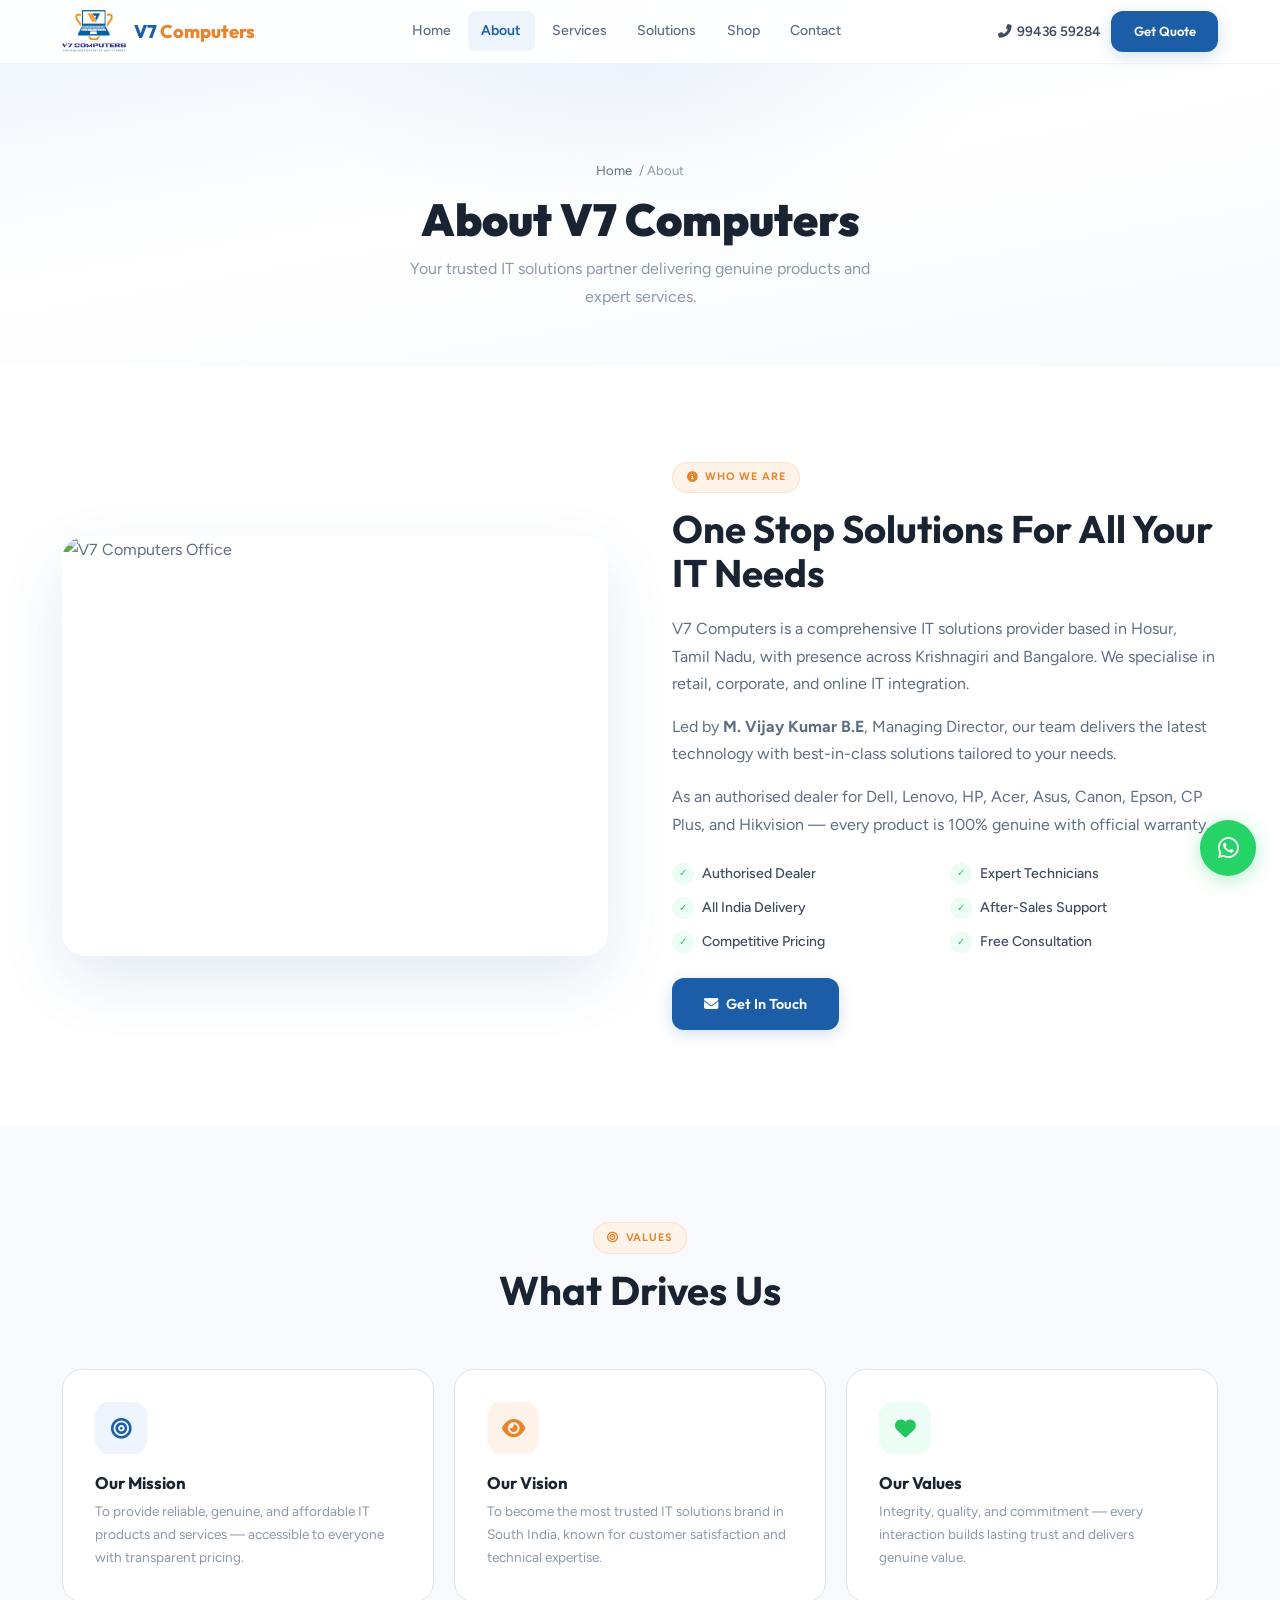
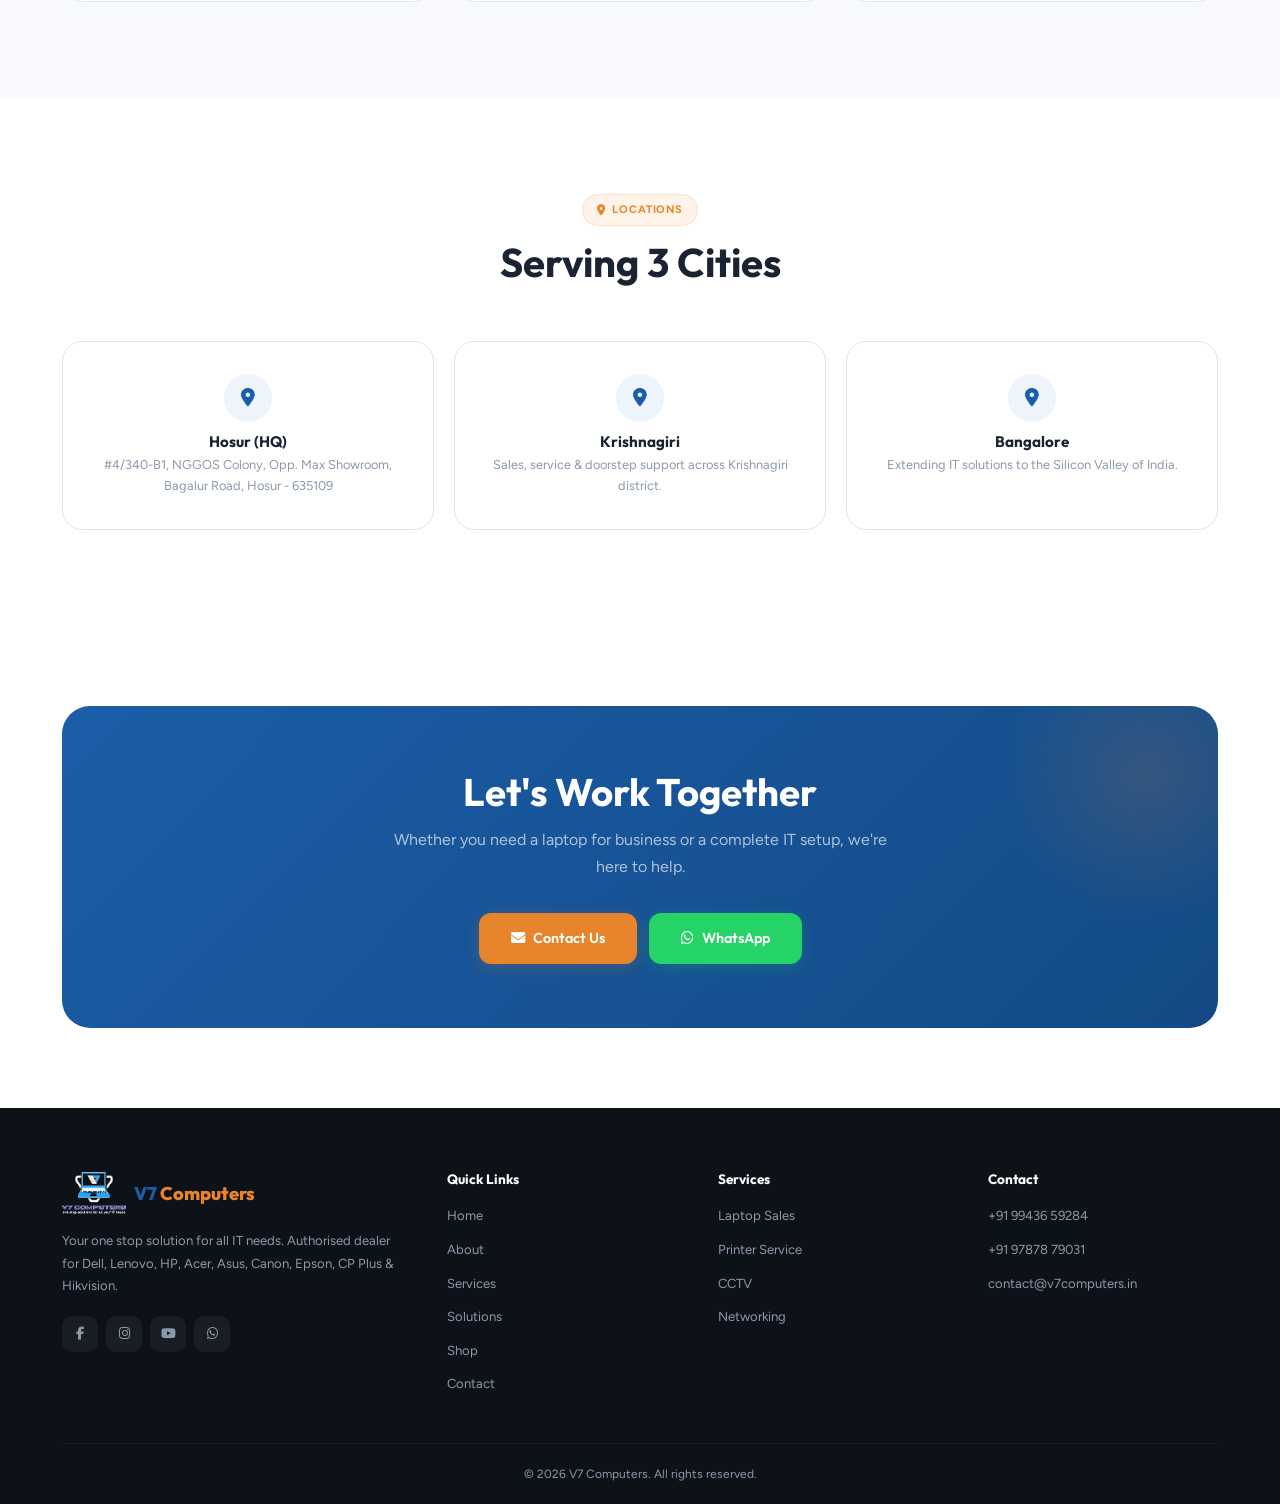
==== commit 43df70f3: "Fix logo transparency and footer logo" ====
--- a/about.html
+++ b/about.html
@@ -24,4 +24,4 @@
 <div class="loc reveal d3"><div class="loc-ico"><i class="fas fa-map-marker-alt"></i></div><h4>Bangalore</h4><p>Extending IT solutions to the Silicon Valley of India.</p></div>
 </div></div></section>
 <section class="cta"><div class="container"><div class="cta-box reveal"><h2>Let's Work Together</h2><p>Whether you need a laptop for business or a complete IT setup, we're here to help.</p><div class="cta-btns"><a href="contact.html" class="btn btn-orange"><i class="fas fa-envelope"></i> Contact Us</a><a href="https://wa.me/919943659284" target="_blank" class="btn btn-wa"><i class="fab fa-whatsapp"></i> WhatsApp</a></div></div></div></section>
-<footer class="footer"><div class="container"><div class="footer-grid"><div class="footer-brand"><a href="index.html" class="logo"><img src="images/logo.png" alt="V7" style="filter:brightness(10)"><div class="logo-txt">V7 <span>Computers</span></div></a><p>Your one stop solution for all IT needs. Authorised dealer for Dell, Lenovo, HP, Acer, Asus, Canon, Epson, CP Plus &amp; Hikvision.</p><div class="f-social"><a href="#"><i class="fab fa-facebook-f"></i></a><a href="#"><i class="fab fa-instagram"></i></a><a href="#"><i class="fab fa-youtube"></i></a><a href="https://wa.me/919943659284" target="_blank"><i class="fab fa-whatsapp"></i></a></div></div><div class="f-col"><h4>Quick Links</h4><ul><li><a href="index.html">Home</a></li><li><a href="about.html">About</a></li><li><a href="services.html">Services</a></li><li><a href="solutions.html">Solutions</a></li><li><a href="shop.html">Shop</a></li><li><a href="contact.html">Contact</a></li></ul></div><div class="f-col"><h4>Services</h4><ul><li><a href="services.html">Laptop Sales</a></li><li><a href="services.html">Printer Service</a></li><li><a href="services.html">CCTV</a></li><li><a href="services.html">Networking</a></li></ul></div><div class="f-col"><h4>Contact</h4><ul><li><a href="tel:+919943659284">+91 99436 59284</a></li><li><a href="tel:+919787879031">+91 97878 79031</a></li><li><a href="mailto:contact@v7computers.in">contact@v7computers.in</a></li></ul></div></div><div class="footer-bottom">&copy; 2026 V7 Computers. All rights reserved.</div></div></footer><a href="https://wa.me/919943659284" target="_blank" class="wa"><i class="fab fa-whatsapp"></i></a><script src="js/main.js"></script></body></html>
+<footer class="footer"><div class="container"><div class="footer-grid"><div class="footer-brand"><a href="index.html" class="logo"><img src="images/logo-light.png" alt="V7 Computers"><div class="logo-txt">V7 <span>Computers</span></div></a><p>Your one stop solution for all IT needs. Authorised dealer for Dell, Lenovo, HP, Acer, Asus, Canon, Epson, CP Plus &amp; Hikvision.</p><div class="f-social"><a href="#"><i class="fab fa-facebook-f"></i></a><a href="#"><i class="fab fa-instagram"></i></a><a href="#"><i class="fab fa-youtube"></i></a><a href="https://wa.me/919943659284" target="_blank"><i class="fab fa-whatsapp"></i></a></div></div><div class="f-col"><h4>Quick Links</h4><ul><li><a href="index.html">Home</a></li><li><a href="about.html">About</a></li><li><a href="services.html">Services</a></li><li><a href="solutions.html">Solutions</a></li><li><a href="shop.html">Shop</a></li><li><a href="contact.html">Contact</a></li></ul></div><div class="f-col"><h4>Services</h4><ul><li><a href="services.html">Laptop Sales</a></li><li><a href="services.html">Printer Service</a></li><li><a href="services.html">CCTV</a></li><li><a href="services.html">Networking</a></li></ul></div><div class="f-col"><h4>Contact</h4><ul><li><a href="tel:+919943659284">+91 99436 59284</a></li><li><a href="tel:+919787879031">+91 97878 79031</a></li><li><a href="mailto:contact@v7computers.in">contact@v7computers.in</a></li></ul></div></div><div class="footer-bottom">&copy; 2026 V7 Computers. All rights reserved.</div></div></footer><a href="https://wa.me/919943659284" target="_blank" class="wa"><i class="fab fa-whatsapp"></i></a><script src="js/main.js"></script></body></html>
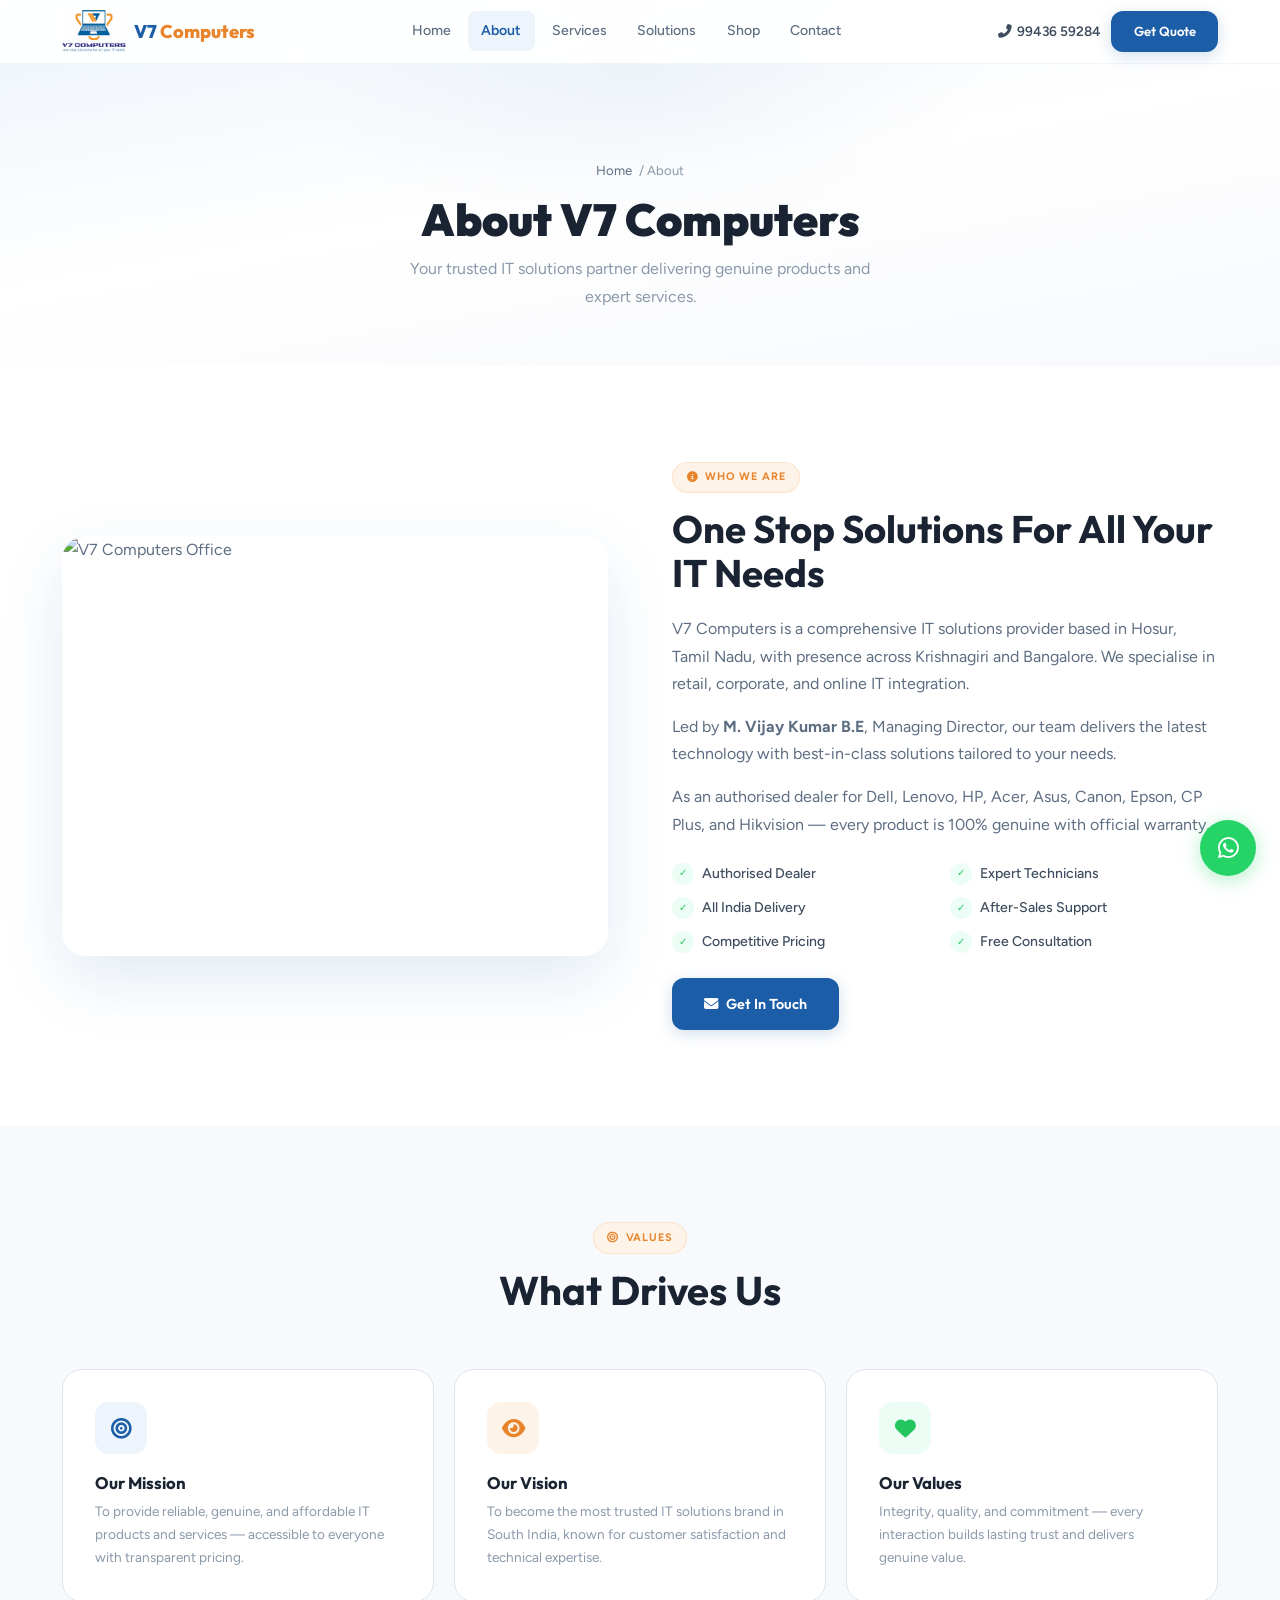
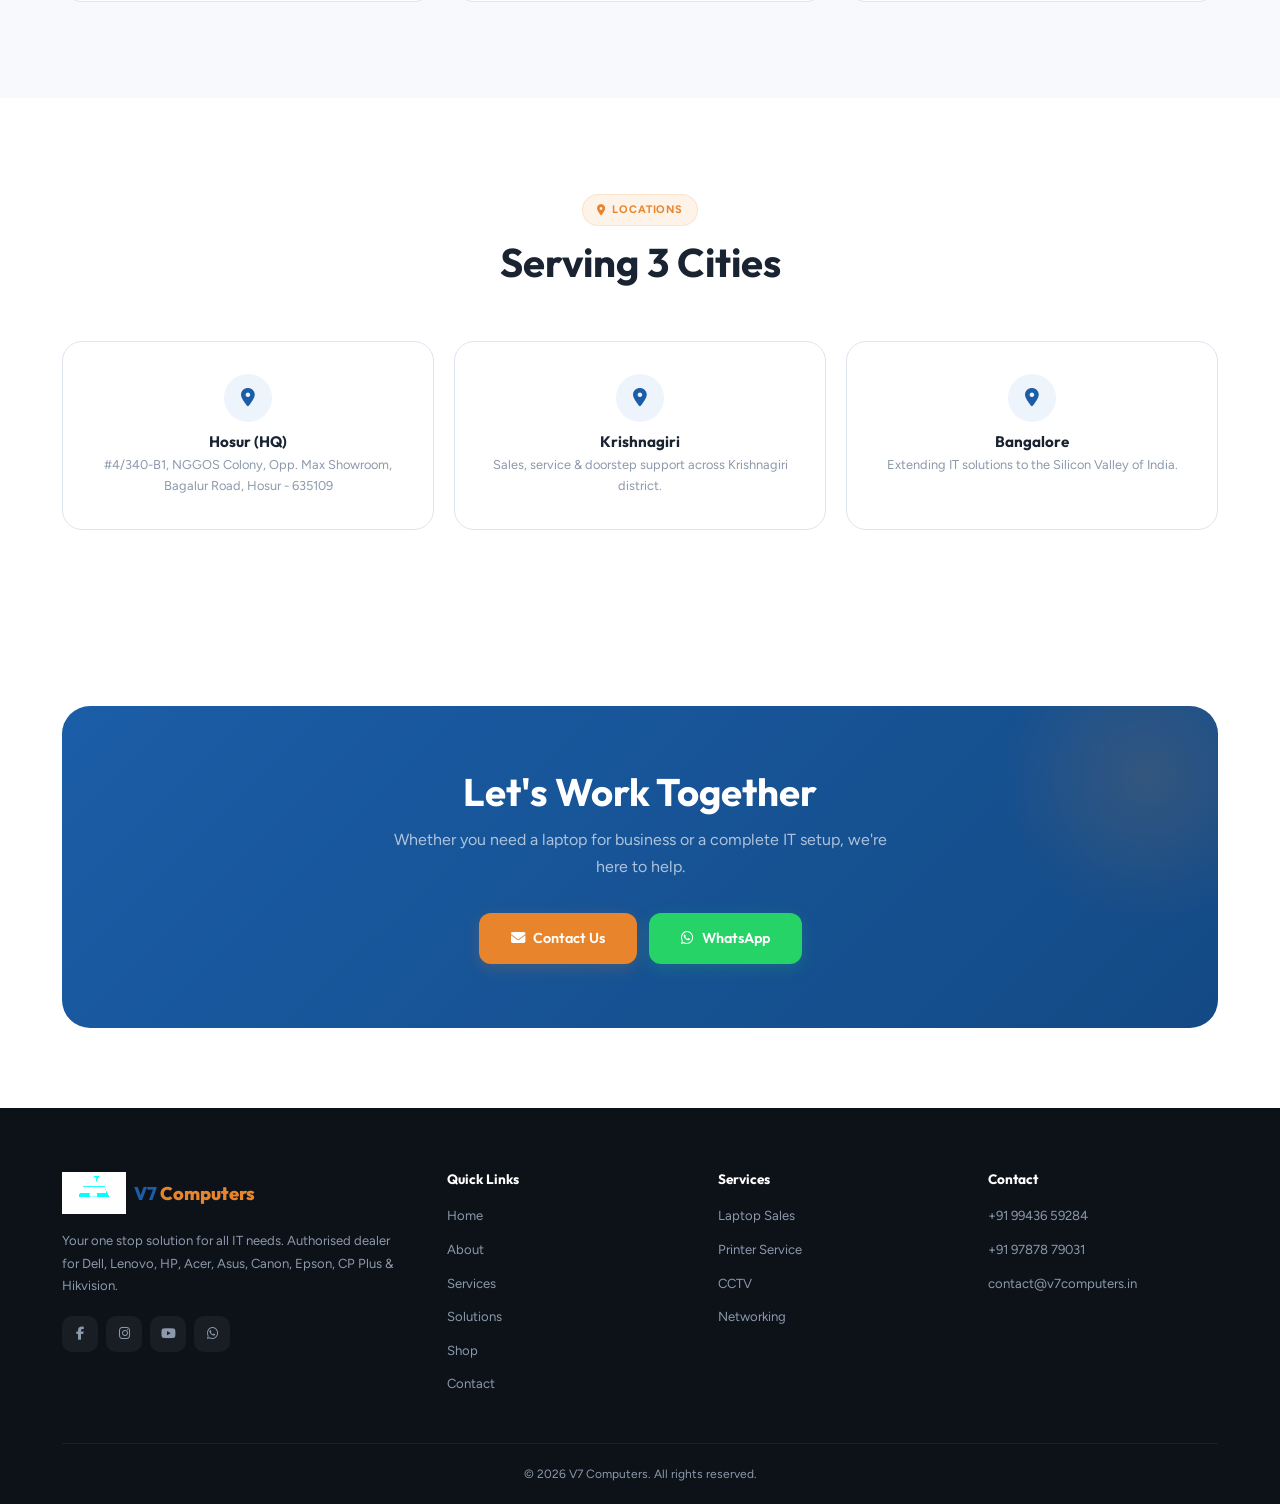
==== commit 64216dc3: "V3 - Premium redesign with real images" ====
--- a/about.html
+++ b/about.html
@@ -24,4 +24,4 @@
 <div class="loc reveal d3"><div class="loc-ico"><i class="fas fa-map-marker-alt"></i></div><h4>Bangalore</h4><p>Extending IT solutions to the Silicon Valley of India.</p></div>
 </div></div></section>
 <section class="cta"><div class="container"><div class="cta-box reveal"><h2>Let's Work Together</h2><p>Whether you need a laptop for business or a complete IT setup, we're here to help.</p><div class="cta-btns"><a href="contact.html" class="btn btn-orange"><i class="fas fa-envelope"></i> Contact Us</a><a href="https://wa.me/919943659284" target="_blank" class="btn btn-wa"><i class="fab fa-whatsapp"></i> WhatsApp</a></div></div></div></section>
-<footer class="footer"><div class="container"><div class="footer-grid"><div class="footer-brand"><a href="index.html" class="logo"><img src="images/logo-light.png" alt="V7 Computers"><div class="logo-txt">V7 <span>Computers</span></div></a><p>Your one stop solution for all IT needs. Authorised dealer for Dell, Lenovo, HP, Acer, Asus, Canon, Epson, CP Plus &amp; Hikvision.</p><div class="f-social"><a href="#"><i class="fab fa-facebook-f"></i></a><a href="#"><i class="fab fa-instagram"></i></a><a href="#"><i class="fab fa-youtube"></i></a><a href="https://wa.me/919943659284" target="_blank"><i class="fab fa-whatsapp"></i></a></div></div><div class="f-col"><h4>Quick Links</h4><ul><li><a href="index.html">Home</a></li><li><a href="about.html">About</a></li><li><a href="services.html">Services</a></li><li><a href="solutions.html">Solutions</a></li><li><a href="shop.html">Shop</a></li><li><a href="contact.html">Contact</a></li></ul></div><div class="f-col"><h4>Services</h4><ul><li><a href="services.html">Laptop Sales</a></li><li><a href="services.html">Printer Service</a></li><li><a href="services.html">CCTV</a></li><li><a href="services.html">Networking</a></li></ul></div><div class="f-col"><h4>Contact</h4><ul><li><a href="tel:+919943659284">+91 99436 59284</a></li><li><a href="tel:+919787879031">+91 97878 79031</a></li><li><a href="mailto:contact@v7computers.in">contact@v7computers.in</a></li></ul></div></div><div class="footer-bottom">&copy; 2026 V7 Computers. All rights reserved.</div></div></footer><a href="https://wa.me/919943659284" target="_blank" class="wa"><i class="fab fa-whatsapp"></i></a><script src="js/main.js"></script></body></html>
+<footer class="footer"><div class="container"><div class="footer-grid"><div class="footer-brand"><a href="index.html" class="logo"><img src="images/logo.png" alt="V7" style="filter:brightness(10)"><div class="logo-txt">V7 <span>Computers</span></div></a><p>Your one stop solution for all IT needs. Authorised dealer for Dell, Lenovo, HP, Acer, Asus, Canon, Epson, CP Plus &amp; Hikvision.</p><div class="f-social"><a href="#"><i class="fab fa-facebook-f"></i></a><a href="#"><i class="fab fa-instagram"></i></a><a href="#"><i class="fab fa-youtube"></i></a><a href="https://wa.me/919943659284" target="_blank"><i class="fab fa-whatsapp"></i></a></div></div><div class="f-col"><h4>Quick Links</h4><ul><li><a href="index.html">Home</a></li><li><a href="about.html">About</a></li><li><a href="services.html">Services</a></li><li><a href="solutions.html">Solutions</a></li><li><a href="shop.html">Shop</a></li><li><a href="contact.html">Contact</a></li></ul></div><div class="f-col"><h4>Services</h4><ul><li><a href="services.html">Laptop Sales</a></li><li><a href="services.html">Printer Service</a></li><li><a href="services.html">CCTV</a></li><li><a href="services.html">Networking</a></li></ul></div><div class="f-col"><h4>Contact</h4><ul><li><a href="tel:+919943659284">+91 99436 59284</a></li><li><a href="tel:+919787879031">+91 97878 79031</a></li><li><a href="mailto:contact@v7computers.in">contact@v7computers.in</a></li></ul></div></div><div class="footer-bottom">&copy; 2026 V7 Computers. All rights reserved.</div></div></footer><a href="https://wa.me/919943659284" target="_blank" class="wa"><i class="fab fa-whatsapp"></i></a><script src="js/main.js"></script></body></html>
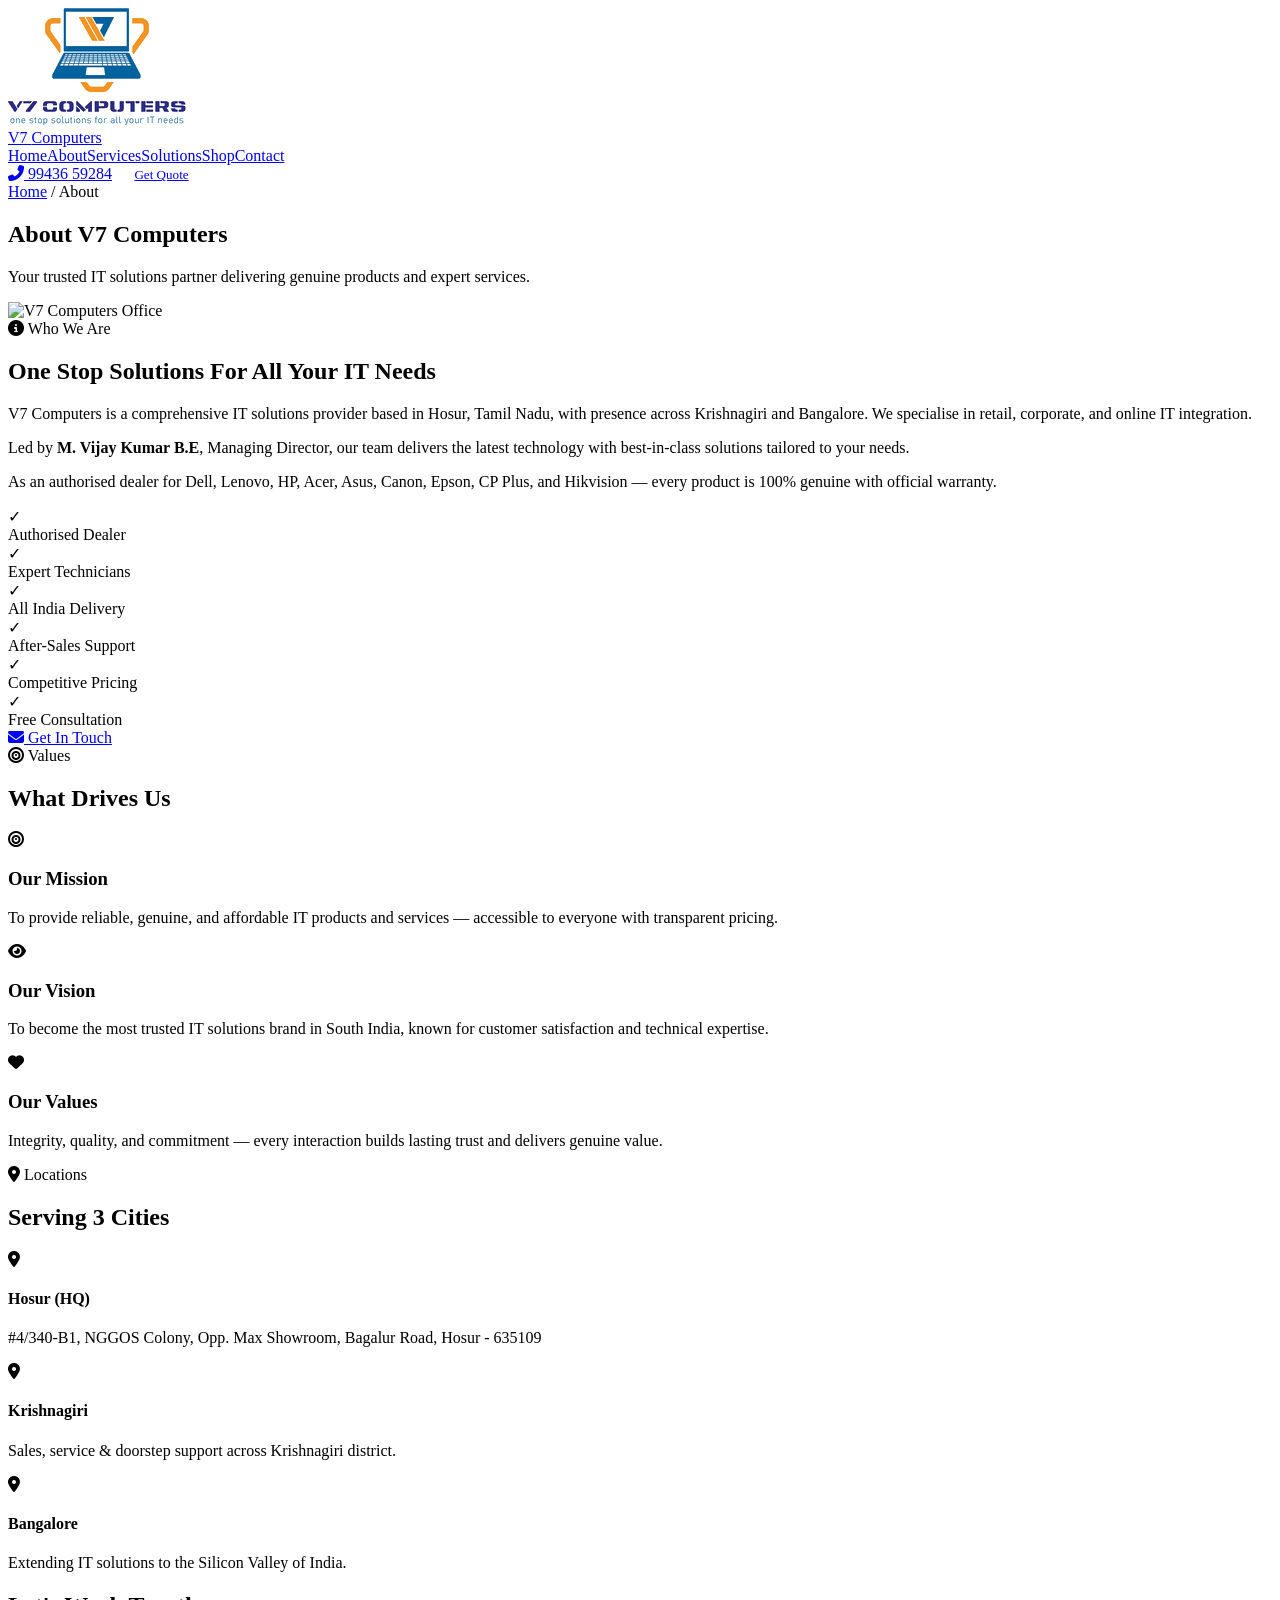
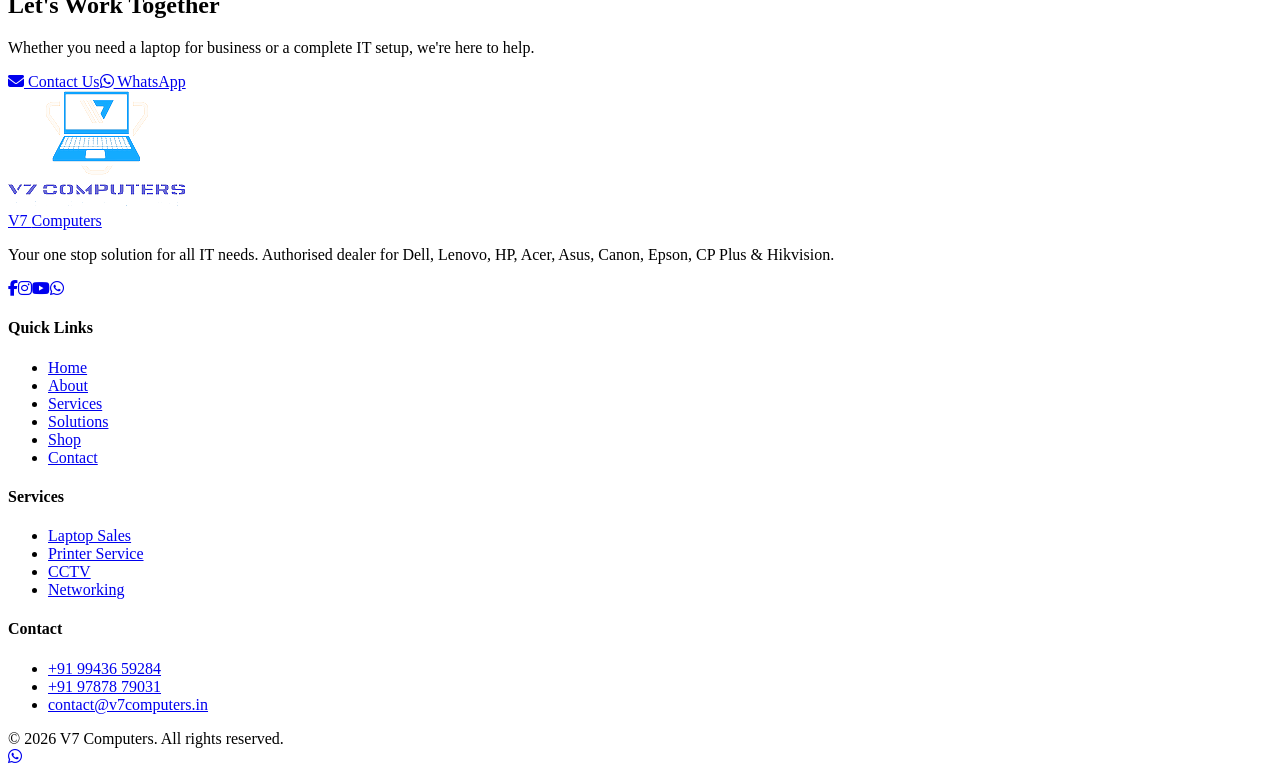
==== commit 0f26aecd: "Fix logo transparency and footer logo" ====
--- a/about.html
+++ b/about.html
@@ -24,4 +24,4 @@
 <div class="loc reveal d3"><div class="loc-ico"><i class="fas fa-map-marker-alt"></i></div><h4>Bangalore</h4><p>Extending IT solutions to the Silicon Valley of India.</p></div>
 </div></div></section>
 <section class="cta"><div class="container"><div class="cta-box reveal"><h2>Let's Work Together</h2><p>Whether you need a laptop for business or a complete IT setup, we're here to help.</p><div class="cta-btns"><a href="contact.html" class="btn btn-orange"><i class="fas fa-envelope"></i> Contact Us</a><a href="https://wa.me/919943659284" target="_blank" class="btn btn-wa"><i class="fab fa-whatsapp"></i> WhatsApp</a></div></div></div></section>
-<footer class="footer"><div class="container"><div class="footer-grid"><div class="footer-brand"><a href="index.html" class="logo"><img src="images/logo.png" alt="V7" style="filter:brightness(10)"><div class="logo-txt">V7 <span>Computers</span></div></a><p>Your one stop solution for all IT needs. Authorised dealer for Dell, Lenovo, HP, Acer, Asus, Canon, Epson, CP Plus &amp; Hikvision.</p><div class="f-social"><a href="#"><i class="fab fa-facebook-f"></i></a><a href="#"><i class="fab fa-instagram"></i></a><a href="#"><i class="fab fa-youtube"></i></a><a href="https://wa.me/919943659284" target="_blank"><i class="fab fa-whatsapp"></i></a></div></div><div class="f-col"><h4>Quick Links</h4><ul><li><a href="index.html">Home</a></li><li><a href="about.html">About</a></li><li><a href="services.html">Services</a></li><li><a href="solutions.html">Solutions</a></li><li><a href="shop.html">Shop</a></li><li><a href="contact.html">Contact</a></li></ul></div><div class="f-col"><h4>Services</h4><ul><li><a href="services.html">Laptop Sales</a></li><li><a href="services.html">Printer Service</a></li><li><a href="services.html">CCTV</a></li><li><a href="services.html">Networking</a></li></ul></div><div class="f-col"><h4>Contact</h4><ul><li><a href="tel:+919943659284">+91 99436 59284</a></li><li><a href="tel:+919787879031">+91 97878 79031</a></li><li><a href="mailto:contact@v7computers.in">contact@v7computers.in</a></li></ul></div></div><div class="footer-bottom">&copy; 2026 V7 Computers. All rights reserved.</div></div></footer><a href="https://wa.me/919943659284" target="_blank" class="wa"><i class="fab fa-whatsapp"></i></a><script src="js/main.js"></script></body></html>
+<footer class="footer"><div class="container"><div class="footer-grid"><div class="footer-brand"><a href="index.html" class="logo"><img src="images/logo-light.png" alt="V7 Computers"><div class="logo-txt">V7 <span>Computers</span></div></a><p>Your one stop solution for all IT needs. Authorised dealer for Dell, Lenovo, HP, Acer, Asus, Canon, Epson, CP Plus &amp; Hikvision.</p><div class="f-social"><a href="#"><i class="fab fa-facebook-f"></i></a><a href="#"><i class="fab fa-instagram"></i></a><a href="#"><i class="fab fa-youtube"></i></a><a href="https://wa.me/919943659284" target="_blank"><i class="fab fa-whatsapp"></i></a></div></div><div class="f-col"><h4>Quick Links</h4><ul><li><a href="index.html">Home</a></li><li><a href="about.html">About</a></li><li><a href="services.html">Services</a></li><li><a href="solutions.html">Solutions</a></li><li><a href="shop.html">Shop</a></li><li><a href="contact.html">Contact</a></li></ul></div><div class="f-col"><h4>Services</h4><ul><li><a href="services.html">Laptop Sales</a></li><li><a href="services.html">Printer Service</a></li><li><a href="services.html">CCTV</a></li><li><a href="services.html">Networking</a></li></ul></div><div class="f-col"><h4>Contact</h4><ul><li><a href="tel:+919943659284">+91 99436 59284</a></li><li><a href="tel:+919787879031">+91 97878 79031</a></li><li><a href="mailto:contact@v7computers.in">contact@v7computers.in</a></li></ul></div></div><div class="footer-bottom">&copy; 2026 V7 Computers. All rights reserved.</div></div></footer><a href="https://wa.me/919943659284" target="_blank" class="wa"><i class="fab fa-whatsapp"></i></a><script src="js/main.js"></script></body></html>
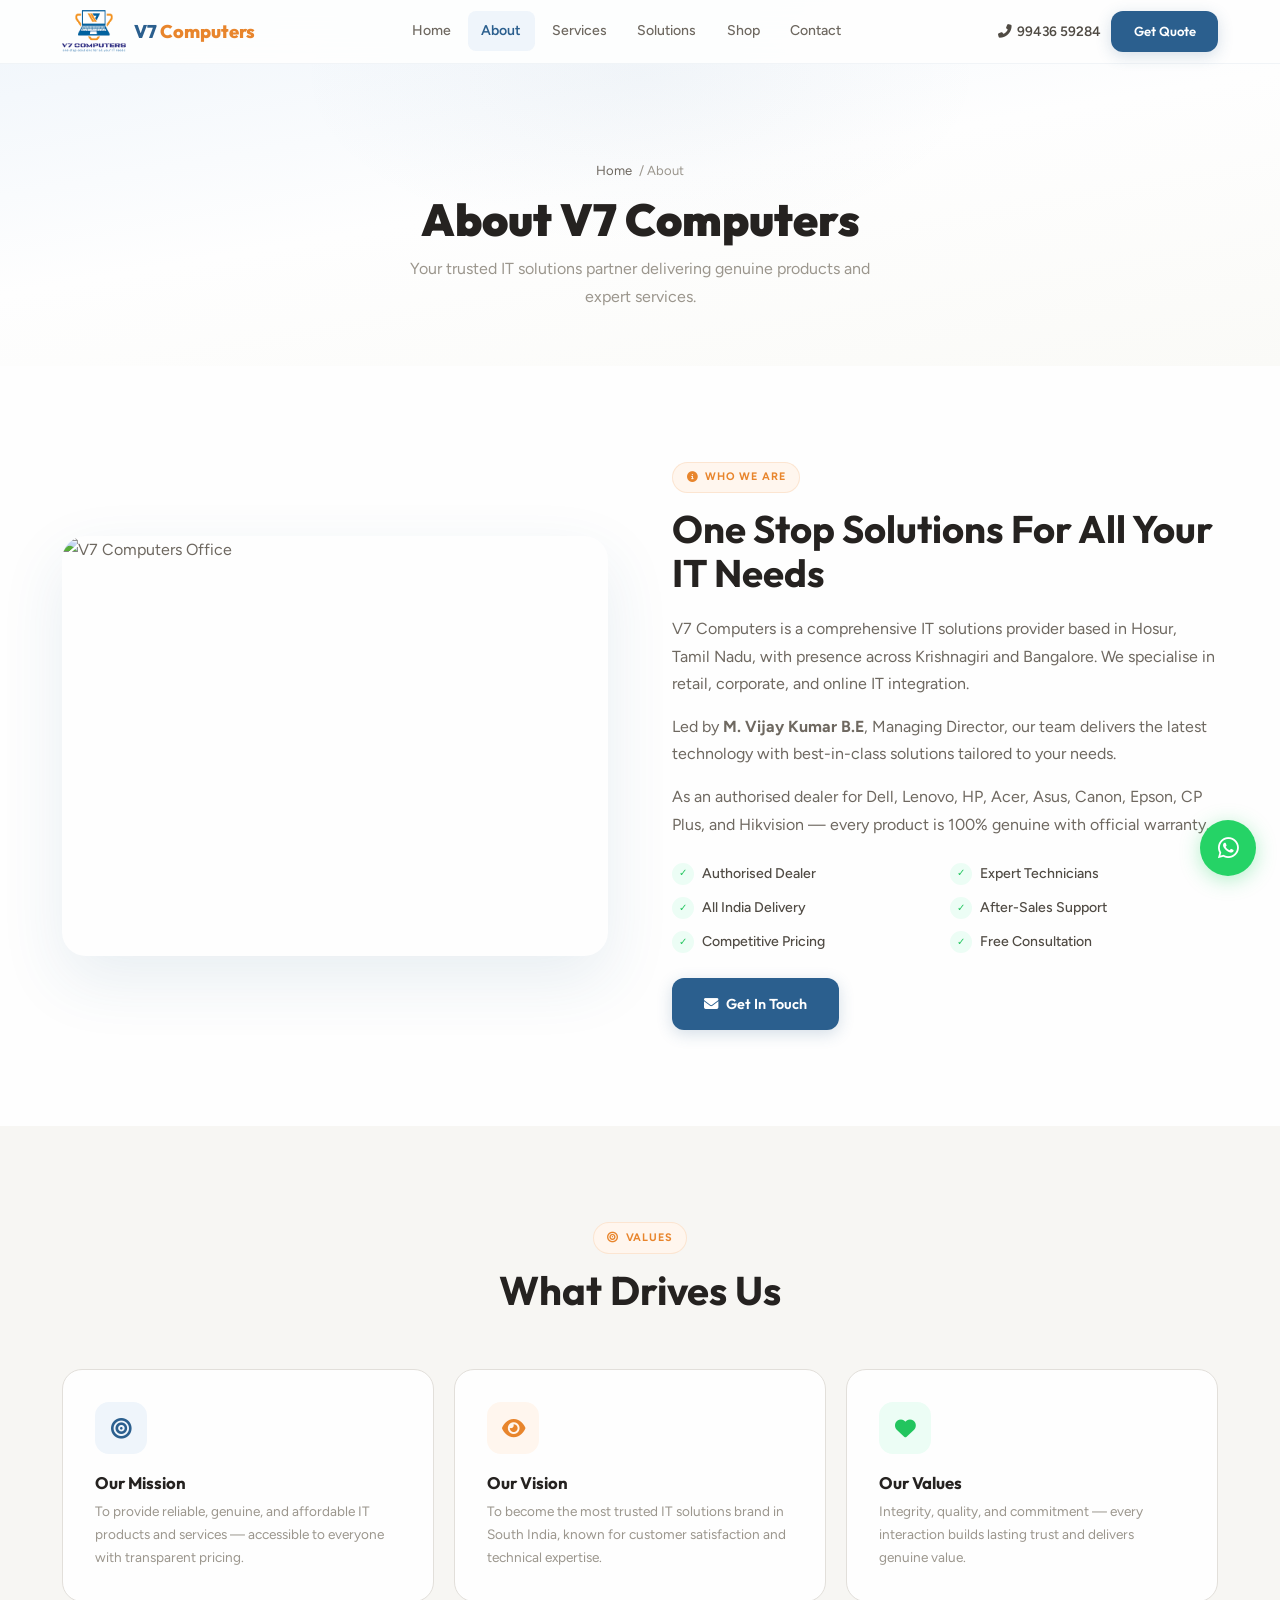
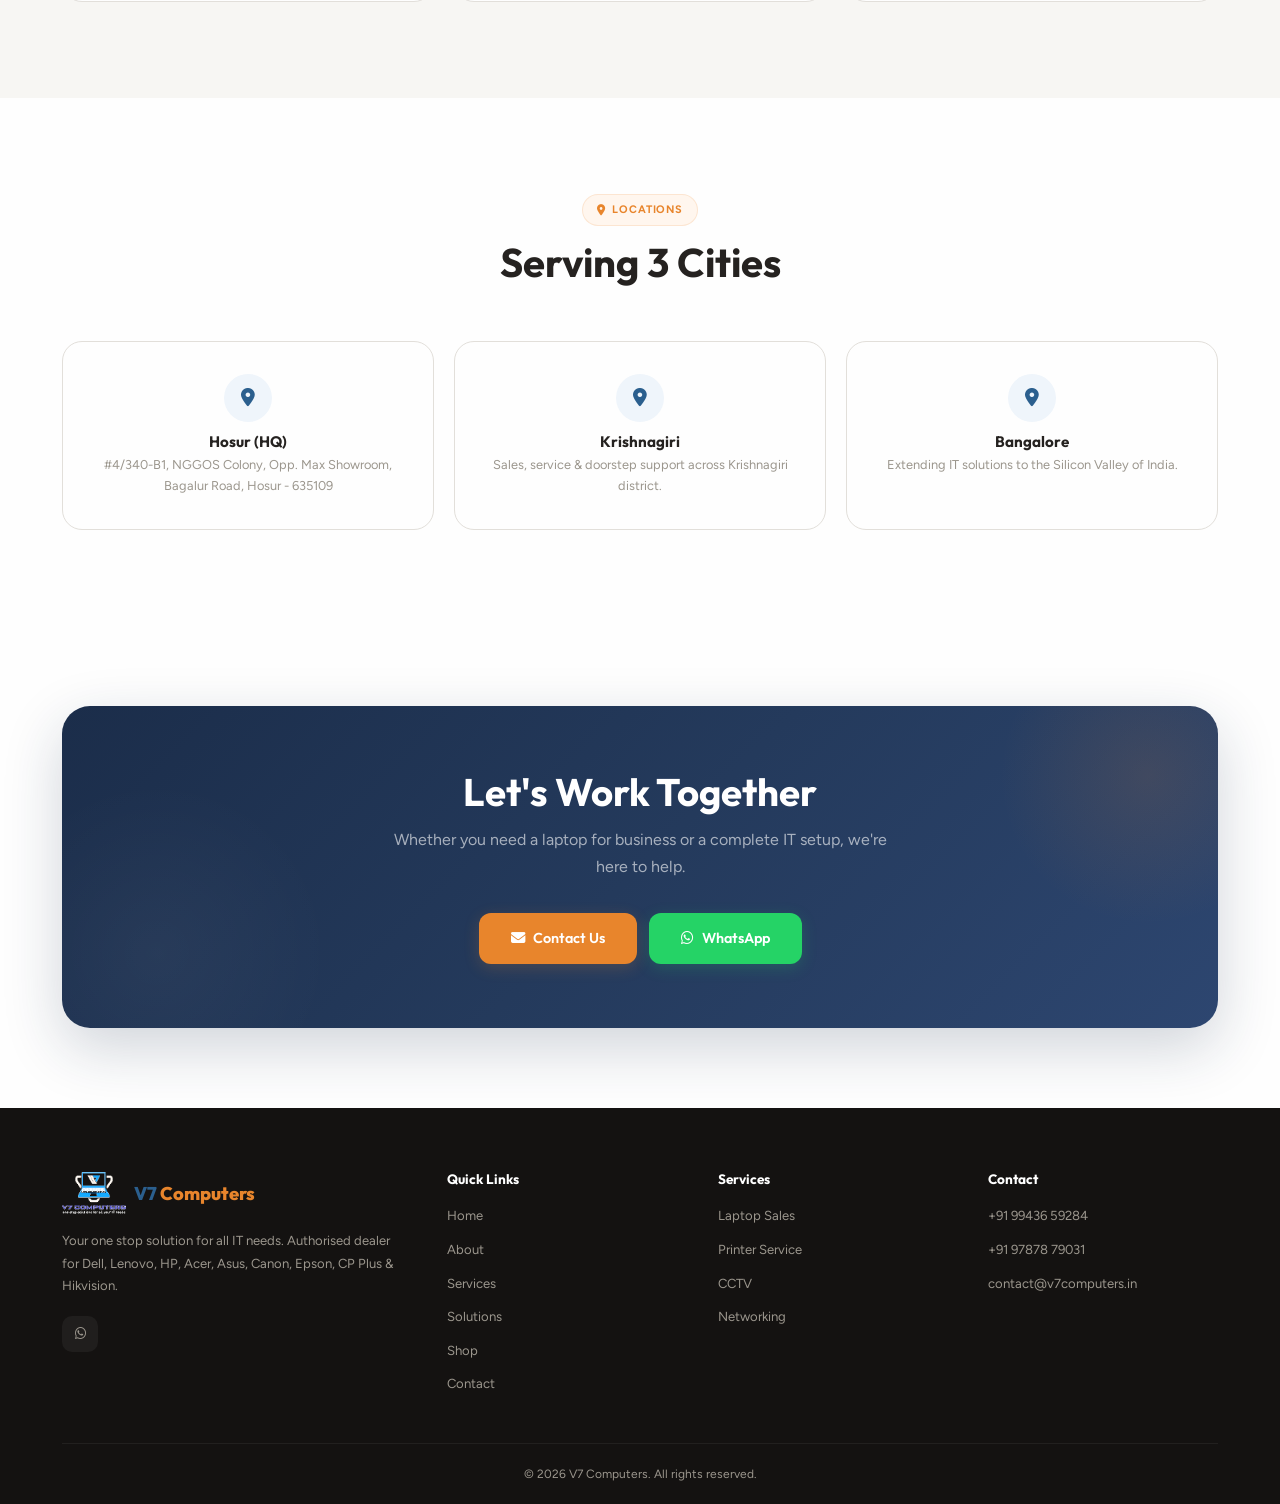
==== commit e4a0531c: "Pre-live: SEO, OG tags, favicon, compressed images, fixes" ====
--- a/about.html
+++ b/about.html
@@ -1,7 +1,18 @@
-<!DOCTYPE html><html lang="en"><head><meta charset="UTF-8"><meta name="viewport" content="width=device-width,initial-scale=1.0"><link rel="icon" href="images/logo.png"><link rel="stylesheet" href="css/style.css"><link rel="stylesheet" href="https://cdnjs.cloudflare.com/ajax/libs/font-awesome/6.5.1/css/all.min.css"><title>About Us | V7 Computers</title></head><body><header class="header"><div class="container"><nav class="nav"><a href="index.html" class="logo"><img src="images/logo.png" alt="V7 Computers"><div class="logo-txt">V7 <span>Computers</span></div></a><div class="nav-links"><a href="index.html">Home</a><a href="about.html">About</a><a href="services.html">Services</a><a href="solutions.html">Solutions</a><a href="shop.html">Shop</a><a href="contact.html">Contact</a></div><div class="nav-cta"><a href="tel:+919943659284" class="nav-phone"><i class="fas fa-phone-alt"></i> 99436 59284</a><a href="contact.html" class="btn btn-primary" style="padding:.6rem 1.4rem;font-size:.82rem">Get Quote</a></div><div class="hamburger"><span></span><span></span><span></span></div></nav></div></header>
+<!DOCTYPE html><html lang="en"><head><meta charset="UTF-8"><meta name="viewport" content="width=device-width,initial-scale=1.0"><link rel="icon" type="image/x-icon" href="images/favicon.ico">
+<link rel="apple-touch-icon" href="images/apple-touch-icon.png"><link rel="stylesheet" href="css/style.css"><link rel="stylesheet" href="https://cdnjs.cloudflare.com/ajax/libs/font-awesome/6.5.1/css/all.min.css"><meta name="description" content="Learn about V7 Computers — led by M. Vijay Kumar B.E, serving Hosur, Krishnagiri & Bangalore with genuine IT products, expert technicians, and 10+ years of trusted service.">
+<title>About Us | V7 Computers — Hosur IT Solutions Provider</title><meta property="og:title" content="About Us | V7 Computers — Hosur IT Solutions Provider">
+<meta property="og:description" content="Learn about V7 Computers — led by M. Vijay Kumar B.E, serving Hosur, Krishnagiri & Bangalore with genuine IT products, expert technicians, and 10+ years of trusted service.">
+<meta property="og:image" content="https://v7computers.in/images/logo.png">
+<meta property="og:url" content="https://v7computers.in/about.html">
+<meta property="og:type" content="website">
+<meta property="og:site_name" content="V7 Computers">
+<meta name="twitter:card" content="summary_large_image">
+<link rel="icon" type="image/png" sizes="32x32" href="images/favicon.png">
+<link rel="apple-touch-icon" href="images/apple-touch-icon.png">
+</head><body><header class="header"><div class="container"><nav class="nav"><a href="index.html" class="logo"><img src="images/logo.png" alt="V7 Computers"><div class="logo-txt">V7 <span>Computers</span></div></a><div class="nav-links"><a href="index.html">Home</a><a href="about.html">About</a><a href="services.html">Services</a><a href="solutions.html">Solutions</a><a href="shop.html">Shop</a><a href="contact.html">Contact</a></div><div class="nav-cta"><a href="tel:+919943659284" class="nav-phone"><i class="fas fa-phone-alt"></i> 99436 59284</a><a href="contact.html" class="btn btn-primary" style="padding:.6rem 1.4rem;font-size:.82rem">Get Quote</a></div><div class="hamburger"><span></span><span></span><span></span></div></nav></div></header>
 <section class="page-hero"><div class="breadcrumb"><a href="index.html">Home</a> / About</div><h1>About V7 Computers</h1><p>Your trusted IT solutions partner delivering genuine products and expert services.</p></section>
 <section class="section"><div class="container"><div class="about-grid">
-<div class="about-img reveal"><img src="https://images.unsplash.com/photo-1497366216548-37526070297c?w=700&q=80" alt="V7 Computers Office"></div>
+<div class="about-img reveal"><img src="https://images.unsplash.com/photo-1504384308090-c894fdcc538d?w=700&q=80" alt="V7 Computers Office"></div>
 <div class="about-content reveal">
 <div class="s-tag"><i class="fas fa-info-circle"></i> Who We Are</div>
 <h2>One Stop Solutions For All Your IT Needs</h2>
@@ -24,4 +35,4 @@
 <div class="loc reveal d3"><div class="loc-ico"><i class="fas fa-map-marker-alt"></i></div><h4>Bangalore</h4><p>Extending IT solutions to the Silicon Valley of India.</p></div>
 </div></div></section>
 <section class="cta"><div class="container"><div class="cta-box reveal"><h2>Let's Work Together</h2><p>Whether you need a laptop for business or a complete IT setup, we're here to help.</p><div class="cta-btns"><a href="contact.html" class="btn btn-orange"><i class="fas fa-envelope"></i> Contact Us</a><a href="https://wa.me/919943659284" target="_blank" class="btn btn-wa"><i class="fab fa-whatsapp"></i> WhatsApp</a></div></div></div></section>
-<footer class="footer"><div class="container"><div class="footer-grid"><div class="footer-brand"><a href="index.html" class="logo"><img src="images/logo-light.png" alt="V7 Computers"><div class="logo-txt">V7 <span>Computers</span></div></a><p>Your one stop solution for all IT needs. Authorised dealer for Dell, Lenovo, HP, Acer, Asus, Canon, Epson, CP Plus &amp; Hikvision.</p><div class="f-social"><a href="#"><i class="fab fa-facebook-f"></i></a><a href="#"><i class="fab fa-instagram"></i></a><a href="#"><i class="fab fa-youtube"></i></a><a href="https://wa.me/919943659284" target="_blank"><i class="fab fa-whatsapp"></i></a></div></div><div class="f-col"><h4>Quick Links</h4><ul><li><a href="index.html">Home</a></li><li><a href="about.html">About</a></li><li><a href="services.html">Services</a></li><li><a href="solutions.html">Solutions</a></li><li><a href="shop.html">Shop</a></li><li><a href="contact.html">Contact</a></li></ul></div><div class="f-col"><h4>Services</h4><ul><li><a href="services.html">Laptop Sales</a></li><li><a href="services.html">Printer Service</a></li><li><a href="services.html">CCTV</a></li><li><a href="services.html">Networking</a></li></ul></div><div class="f-col"><h4>Contact</h4><ul><li><a href="tel:+919943659284">+91 99436 59284</a></li><li><a href="tel:+919787879031">+91 97878 79031</a></li><li><a href="mailto:contact@v7computers.in">contact@v7computers.in</a></li></ul></div></div><div class="footer-bottom">&copy; 2026 V7 Computers. All rights reserved.</div></div></footer><a href="https://wa.me/919943659284" target="_blank" class="wa"><i class="fab fa-whatsapp"></i></a><script src="js/main.js"></script></body></html>
+<footer class="footer"><div class="container"><div class="footer-grid"><div class="footer-brand"><a href="index.html" class="logo"><img src="images/logo-light.png" alt="V7 Computers"><div class="logo-txt">V7 <span>Computers</span></div></a><p>Your one stop solution for all IT needs. Authorised dealer for Dell, Lenovo, HP, Acer, Asus, Canon, Epson, CP Plus &amp; Hikvision.</p><div class="f-social"><a href="https://wa.me/919943659284" target="_blank"><i class="fab fa-whatsapp"></i></a></div></div><div class="f-col"><h4>Quick Links</h4><ul><li><a href="index.html">Home</a></li><li><a href="about.html">About</a></li><li><a href="services.html">Services</a></li><li><a href="solutions.html">Solutions</a></li><li><a href="shop.html">Shop</a></li><li><a href="contact.html">Contact</a></li></ul></div><div class="f-col"><h4>Services</h4><ul><li><a href="services.html">Laptop Sales</a></li><li><a href="services.html">Printer Service</a></li><li><a href="services.html">CCTV</a></li><li><a href="services.html">Networking</a></li></ul></div><div class="f-col"><h4>Contact</h4><ul><li><a href="tel:+919943659284">+91 99436 59284</a></li><li><a href="tel:+919787879031">+91 97878 79031</a></li><li><a href="mailto:contact@v7computers.in">contact@v7computers.in</a></li></ul></div></div><div class="footer-bottom">&copy; 2026 V7 Computers. All rights reserved.</div></div></footer><a href="https://wa.me/919943659284" target="_blank" class="wa"><i class="fab fa-whatsapp"></i></a><script src="js/main.js"></script></body></html>
--- a/css/style.css
+++ b/css/style.css
@@ -0,0 +1,300 @@
+@import url('https://fonts.googleapis.com/css2?family=Figtree:wght@300;400;500;600;700;800;900&family=Outfit:wght@300;400;500;600;700;800;900&display=swap');
+
+:root {
+  --primary: #2B5F8E;
+  --primary-d: #1E4A6F;
+  --primary-l: #4A8BC4;
+  --primary-50: #EFF5FB;
+  --primary-100: #D8E8F5;
+  --accent: #E8852C;
+  --accent-d: #C96E1E;
+  --accent-l: #F09A4A;
+  --accent-50: #FFF6EE;
+  --white: #FEFEFE;
+  --cream: #FAFAF7;
+  --warm-50: #F7F6F3;
+  --warm-100: #F0EEEA;
+  --warm-200: #E2DFDA;
+  --g300: #C8C4BC;
+  --g400: #9B968D;
+  --g500: #6E6860;
+  --g600: #504B44;
+  --g700: #3A352F;
+  --g800: #252220;
+  --g900: #141211;
+  --green: #22C55E;
+  --green-bg: #ECFDF5;
+  --fd: 'Outfit', sans-serif;
+  --fb: 'Figtree', sans-serif;
+  --ease: cubic-bezier(0.16, 1, 0.3, 1);
+}
+
+*,*::before,*::after{margin:0;padding:0;box-sizing:border-box}
+html{scroll-behavior:smooth}
+body{font-family:var(--fb);background:var(--white);color:var(--g500);line-height:1.7;overflow-x:hidden;-webkit-font-smoothing:antialiased}
+h1,h2,h3,h4,h5,h6{font-family:var(--fd);color:var(--g800);font-weight:700;line-height:1.15}
+a{text-decoration:none;color:inherit;transition:all .3s var(--ease)}
+img{max-width:100%;height:auto;display:block}
+ul{list-style:none}
+.container{max-width:1220px;margin:0 auto;padding:0 2rem}
+
+/* === Buttons === */
+.btn{display:inline-flex;align-items:center;gap:.5rem;padding:.85rem 2rem;border-radius:12px;font-family:var(--fd);font-weight:600;font-size:.9rem;border:none;cursor:pointer;transition:all .4s var(--ease)}
+.btn-primary{background:var(--primary);color:#fff;box-shadow:0 4px 16px rgba(43,95,142,.2)}
+.btn-primary:hover{background:var(--primary-d);transform:translateY(-2px);box-shadow:0 8px 28px rgba(43,95,142,.3)}
+.btn-orange{background:var(--accent);color:#fff;box-shadow:0 4px 16px rgba(232,133,44,.2)}
+.btn-orange:hover{background:var(--accent-d);transform:translateY(-2px)}
+.btn-outline{background:transparent;color:var(--primary);border:2px solid var(--primary)}
+.btn-outline:hover{background:var(--primary);color:#fff}
+.btn-wa{background:#25D366;color:#fff;box-shadow:0 4px 16px rgba(37,211,102,.2)}
+.btn-wa:hover{background:#1DA851;transform:translateY(-2px)}
+.btn-white{background:#fff;color:var(--primary);box-shadow:0 4px 16px rgba(0,0,0,.08)}
+.btn-white:hover{transform:translateY(-2px);box-shadow:0 8px 24px rgba(0,0,0,.12)}
+
+/* === Header === */
+.header{position:fixed;top:0;left:0;right:0;z-index:10002;background:rgba(254,254,254,.92);backdrop-filter:blur(20px);border-bottom:1px solid rgba(43,95,142,.06);transition:all .4s var(--ease)}
+.header.scrolled{box-shadow:0 2px 20px rgba(43,95,142,.06)}
+.nav{display:flex;align-items:center;justify-content:space-between;padding:.65rem 0}
+.logo{display:flex;align-items:center;gap:.5rem}
+.logo img{height:42px;width:auto}
+.logo-txt{font-family:var(--fd);font-weight:800;font-size:1.15rem;color:var(--primary)}
+.logo-txt span{color:var(--accent)}
+.nav-links{display:flex;align-items:center;gap:.2rem}
+.nav-links a{padding:.5rem .85rem;border-radius:8px;font-size:.88rem;font-weight:500;color:var(--g500)}
+.nav-links a:hover{color:var(--primary);background:var(--primary-50)}
+.nav-links a.active{color:var(--primary);font-weight:600;background:var(--primary-50)}
+.nav-cta{display:flex;align-items:center;gap:.65rem}
+.nav-phone{font-weight:600;color:var(--g600);font-size:.85rem;display:flex;align-items:center;gap:.3rem}
+.hamburger{display:none;flex-direction:column;gap:5px;cursor:pointer;padding:8px;z-index:10001}
+.hamburger span{width:22px;height:2.5px;background:var(--g700);border-radius:2px;transition:all .3s ease}
+.hamburger.active span:nth-child(1){transform:rotate(45deg) translate(5px,5px)}
+.hamburger.active span:nth-child(2){opacity:0}
+.hamburger.active span:nth-child(3){transform:rotate(-45deg) translate(5px,-5px)}
+
+/* === Hero === */
+.hero{padding:8rem 0 5rem;position:relative;overflow:hidden;background:linear-gradient(170deg,var(--white) 0%,var(--primary-50) 40%,var(--cream) 100%)}
+.hero::before{content:'';position:absolute;top:-200px;right:-150px;width:600px;height:600px;background:radial-gradient(circle,rgba(43,95,142,.04),transparent 70%);border-radius:50%}
+.hero-grid{display:grid;grid-template-columns:1fr 1fr;gap:4rem;align-items:center;position:relative;z-index:1}
+.hero-tag{display:inline-flex;align-items:center;gap:.5rem;padding:.4rem 1rem;background:var(--primary-50);border:1px solid var(--primary-100);border-radius:50px;font-size:.72rem;font-weight:600;color:var(--primary);text-transform:uppercase;letter-spacing:.06em;margin-bottom:1.25rem}
+.hero-tag .dot{width:7px;height:7px;background:var(--green);border-radius:50%;animation:blink 2s infinite}
+@keyframes blink{0%,100%{opacity:1}50%{opacity:.3}}
+.hero h1{font-size:3.6rem;font-weight:900;margin-bottom:1.25rem;color:var(--g900);letter-spacing:-.03em}
+.hero h1 em{font-style:normal;color:var(--primary);position:relative}
+.hero h1 em::after{content:'';position:absolute;bottom:4px;left:0;right:0;height:10px;background:var(--accent-50);border-radius:4px;z-index:-1}
+.hero p{font-size:1.08rem;color:var(--g500);margin-bottom:2rem;max-width:480px}
+.hero-btns{display:flex;gap:.75rem;flex-wrap:wrap;margin-bottom:3rem}
+.hero-stats{display:flex;gap:3rem}
+.stat-num{font-family:var(--fd);font-size:2.4rem;font-weight:900;color:var(--primary)}
+.stat-lbl{font-size:.72rem;color:var(--g400);text-transform:uppercase;letter-spacing:.08em;font-weight:600}
+
+/* Hero visual with floating elements */
+.hero-visual{position:relative}
+.hero-img{border-radius:24px;overflow:hidden;box-shadow:0 24px 64px rgba(43,95,142,.1);position:relative}
+.hero-img img{width:100%;height:420px;object-fit:cover}
+
+/* Floating 3D elements */
+.float-el{position:absolute;background:#fff;border-radius:16px;padding:.75rem 1rem;box-shadow:0 8px 32px rgba(0,0,0,.1);z-index:5;display:flex;align-items:center;gap:.5rem}
+.float-el .f-icon{width:36px;height:36px;border-radius:10px;display:flex;align-items:center;justify-content:center;font-size:.9rem}
+.float-el .f-text{font-size:.75rem;font-weight:600;color:var(--g700)}
+.float-el .f-sub{font-size:.62rem;color:var(--g400);font-weight:400}
+.float-1{top:8%;right:-12%;animation:floatUp 3s ease-in-out infinite}
+.float-2{bottom:15%;left:-8%;animation:floatUp 3s ease-in-out infinite 1s}
+.float-3{bottom:5%;right:-5%;animation:floatUp 3s ease-in-out infinite 2s}
+.float-1 .f-icon{background:var(--green-bg);color:var(--green)}
+.float-2 .f-icon{background:var(--accent-50);color:var(--accent)}
+.float-3 .f-icon{background:var(--primary-50);color:var(--primary)}
+@keyframes floatUp{0%,100%{transform:translateY(0px)}50%{transform:translateY(-12px)}}
+
+/* === Brands Marquee === */
+.brands{padding:2rem 0;border-top:1px solid var(--warm-200);border-bottom:1px solid var(--warm-200);overflow:hidden}
+.brands-inner{display:flex;align-items:center;gap:3rem;animation:scroll 20s linear infinite;width:max-content}
+@keyframes scroll{0%{transform:translateX(0)}100%{transform:translateX(-50%)}}
+.brands-inner span{font-family:var(--fd);font-weight:700;font-size:1.1rem;color:var(--g300);white-space:nowrap}
+
+/* === Sections === */
+.section{padding:6rem 0}
+.section-gray{background:var(--warm-50)}
+.section-accent{background:linear-gradient(135deg,#1B2D4A 0%,#243A5C 40%,#2D4670 100%);position:relative;overflow:hidden}
+.section-accent::before{content:'';position:absolute;top:-100px;right:-100px;width:400px;height:400px;background:radial-gradient(circle,rgba(232,133,44,.08),transparent 70%);border-radius:50%}
+.section-accent::after{content:'';position:absolute;bottom:-150px;left:-100px;width:500px;height:500px;background:radial-gradient(circle,rgba(255,255,255,.03),transparent 70%);border-radius:50%}
+.s-header{text-align:center;max-width:600px;margin:0 auto 3.5rem}
+.s-tag{display:inline-flex;align-items:center;gap:.4rem;padding:.35rem .85rem;background:var(--accent-50);border:1px solid rgba(232,133,44,.15);border-radius:50px;font-size:.68rem;font-weight:700;color:var(--accent);text-transform:uppercase;letter-spacing:.08em;margin-bottom:.85rem}
+.section-accent .s-tag{background:rgba(255,255,255,.12);border-color:rgba(255,255,255,.2);color:rgba(255,255,255,.9)}
+.s-header h2{font-size:2.5rem;margin-bottom:.85rem}
+.section-accent .s-header h2{color:#fff}
+.s-header p{font-size:.95rem;color:var(--g400)}
+.section-accent .s-header p{color:rgba(255,255,255,.6)}
+
+/* === Product Cards === */
+.prod-grid{display:grid;grid-template-columns:repeat(4,1fr);gap:1.25rem}
+.prod-card{background:var(--white);border:1px solid var(--warm-200);border-radius:20px;overflow:hidden;transition:all .5s var(--ease);cursor:pointer}
+.prod-card:hover{transform:translateY(-8px) rotateX(2deg);box-shadow:0 20px 50px rgba(43,95,142,.1),0 8px 16px rgba(0,0,0,.04);border-color:transparent}
+.prod-img{height:220px;overflow:hidden;background:var(--white);display:flex;align-items:center;justify-content:center;padding:1rem}
+.prod-img img{width:100%;height:100%;object-fit:contain;object-position:center;transition:transform .6s var(--ease)}
+.prod-card:hover .prod-img img{transform:scale(1.06)}
+.prod-body{padding:1.25rem}
+.prod-brand{font-size:.65rem;text-transform:uppercase;letter-spacing:.1em;color:var(--accent);font-weight:700;margin-bottom:.25rem}
+.prod-body h3{font-size:.95rem;margin-bottom:.4rem;font-weight:600}
+.prod-price{font-family:var(--fd);font-size:1.15rem;font-weight:800;color:var(--primary)}
+.prod-tag{display:inline-block;padding:.1rem .45rem;background:var(--green-bg);color:var(--green);border-radius:6px;font-size:.6rem;font-weight:700;margin-left:.3rem;vertical-align:middle}
+
+/* === Service Cards === */
+.svc-grid{display:grid;grid-template-columns:repeat(3,1fr);gap:1.25rem}
+.svc-card{background:var(--white);border:1px solid var(--warm-200);border-radius:20px;padding:2rem;transition:all .4s var(--ease);position:relative;overflow:hidden}
+.svc-card::before{content:'';position:absolute;top:0;left:0;right:0;height:3px;background:linear-gradient(90deg,var(--primary),var(--accent));transform:scaleX(0);transform-origin:left;transition:transform .4s var(--ease)}
+.svc-card:hover{transform:translateY(-5px) rotateX(1deg);box-shadow:0 16px 40px rgba(43,95,142,.08);border-color:transparent}
+.svc-card:hover::before{transform:scaleX(1)}
+.svc-icon{width:52px;height:52px;border-radius:14px;display:flex;align-items:center;justify-content:center;font-size:1.3rem;margin-bottom:1.15rem}
+.svc-icon.bl{background:var(--primary-50);color:var(--primary)}
+.svc-icon.or{background:var(--accent-50);color:var(--accent)}
+.svc-icon.gr{background:var(--green-bg);color:var(--green)}
+.svc-card h3{font-size:1.05rem;margin-bottom:.5rem;font-weight:700}
+.svc-card p{font-size:.85rem;color:var(--g400)}
+
+/* === Solution Cards === */
+.sol-grid{display:grid;grid-template-columns:repeat(2,1fr);gap:1.25rem}
+.sol-card{background:var(--white);border:1px solid var(--warm-200);border-radius:20px;overflow:hidden;transition:all .5s var(--ease)}
+.sol-card:hover{transform:translateY(-5px) rotateX(1deg);box-shadow:0 20px 50px rgba(43,95,142,.1);border-color:transparent}
+.sol-img{height:240px;overflow:hidden}
+.sol-img img{width:100%;height:100%;object-fit:cover;transition:transform .6s var(--ease)}
+.sol-card:hover .sol-img img{transform:scale(1.04)}
+.sol-body{padding:1.5rem}
+.sol-body h3{font-size:1.15rem;margin-bottom:.5rem}
+.sol-body p{font-size:.88rem;color:var(--g400);margin-bottom:.85rem}
+.sol-tags{display:flex;flex-wrap:wrap;gap:.35rem}
+.sol-tags span{padding:.25rem .65rem;background:var(--warm-100);border-radius:8px;font-size:.7rem;font-weight:600;color:var(--g600)}
+
+/* === Why Us === */
+.why-grid{display:grid;grid-template-columns:repeat(4,1fr);gap:1.25rem;position:relative;z-index:1}
+.why-card{text-align:center;padding:2.5rem 1.25rem;background:rgba(255,255,255,.08);border-radius:20px;border:1px solid rgba(255,255,255,.12);backdrop-filter:blur(16px);-webkit-backdrop-filter:blur(16px);transition:all .4s var(--ease)}
+.why-card:hover{background:rgba(255,255,255,.14);transform:translateY(-6px) scale(1.02);box-shadow:0 16px 40px rgba(0,0,0,.2)}
+.why-icon{width:60px;height:60px;margin:0 auto 1rem;border-radius:50%;display:flex;align-items:center;justify-content:center;font-size:1.4rem;background:rgba(232,133,44,.2);color:var(--accent-l);box-shadow:0 4px 16px rgba(0,0,0,.1)}
+.why-card h4{font-size:.95rem;color:#fff;margin-bottom:.3rem;font-weight:700}
+.why-card p{font-size:.78rem;color:rgba(255,255,255,.55)}
+
+/* === About === */
+.about-grid{display:grid;grid-template-columns:1fr 1fr;gap:4rem;align-items:center}
+.about-img{border-radius:24px;overflow:hidden;box-shadow:0 24px 64px rgba(43,95,142,.1)}
+.about-img img{width:100%;height:420px;object-fit:cover}
+.about-content h2{font-size:2.4rem;margin-bottom:1.25rem}
+.about-content p{margin-bottom:1rem}
+.about-checks{display:grid;grid-template-columns:1fr 1fr;gap:.65rem;margin:1.5rem 0}
+.about-check{display:flex;align-items:center;gap:.5rem;font-size:.88rem;color:var(--g600);font-weight:500}
+.about-check .ck{width:22px;height:22px;border-radius:50%;background:var(--green-bg);color:var(--green);display:flex;align-items:center;justify-content:center;font-size:.6rem;flex-shrink:0}
+
+/* === Contact === */
+.contact-grid{display:grid;grid-template-columns:1fr 1fr;gap:3rem}
+.contact-info h2{font-size:2.4rem;margin-bottom:1rem}
+.contact-info>p{color:var(--g400);margin-bottom:2rem}
+.c-item{display:flex;gap:.75rem;margin-bottom:1.15rem}
+.c-icon{width:44px;height:44px;border-radius:12px;background:var(--primary-50);color:var(--primary);display:flex;align-items:center;justify-content:center;font-size:1rem;flex-shrink:0}
+.c-item h4{font-size:.9rem;margin-bottom:.15rem;color:var(--g700)}
+.c-item p{font-size:.82rem;color:var(--g400)}
+.c-item a{color:var(--primary);font-weight:600}
+.form-box{background:var(--white);border:1px solid var(--warm-200);border-radius:24px;padding:2.25rem;box-shadow:0 8px 32px rgba(43,95,142,.05)}
+.form-box h3{font-size:1.25rem;margin-bottom:.35rem}
+.form-box>p{font-size:.8rem;color:var(--g400);margin-bottom:1.25rem}
+.form-row{display:grid;grid-template-columns:1fr 1fr;gap:.75rem}
+.form-group{margin-bottom:.85rem}
+.form-group label{display:block;font-size:.78rem;font-weight:600;color:var(--g600);margin-bottom:.35rem}
+.form-group input,.form-group textarea,.form-group select{width:100%;padding:.78rem 1rem;background:var(--warm-50);border:1.5px solid var(--warm-200);border-radius:12px;color:var(--g700);font-family:var(--fb);font-size:.88rem;transition:all .3s ease}
+.form-group input:focus,.form-group textarea:focus,.form-group select:focus{outline:none;border-color:var(--primary);background:var(--white);box-shadow:0 0 0 3px var(--primary-50)}
+.form-group textarea{min-height:100px;resize:vertical}
+
+/* === CTA === */
+.cta{padding:5rem 0}
+.cta-box{background:linear-gradient(135deg,#1B2D4A 0%,#243A5C 50%,#2D4670 100%);border-radius:28px;padding:4rem 2rem;text-align:center;position:relative;overflow:hidden;box-shadow:0 20px 60px rgba(27,45,74,.2)}
+.cta-box::before{content:'';position:absolute;top:-80px;right:-80px;width:300px;height:300px;background:radial-gradient(circle,rgba(232,133,44,.12),transparent 70%);border-radius:50%}
+.cta-box::after{content:'';position:absolute;bottom:-100px;left:-80px;width:350px;height:350px;background:radial-gradient(circle,rgba(255,255,255,.04),transparent 70%);border-radius:50%}
+.cta-box h2{font-size:2.4rem;color:#fff;margin-bottom:.75rem;position:relative;z-index:1}
+.cta-box p{color:rgba(255,255,255,.6);font-size:1rem;margin-bottom:2rem;max-width:500px;margin-left:auto;margin-right:auto;position:relative;z-index:1}
+.cta-btns{display:flex;gap:.75rem;justify-content:center;flex-wrap:wrap;position:relative;z-index:1}
+
+/* === Page Hero === */
+.page-hero{padding:10rem 0 3.5rem;text-align:center;background:linear-gradient(170deg,var(--primary-50),var(--white),var(--cream));position:relative;overflow:hidden}
+.page-hero::before{content:'';position:absolute;top:-100px;left:50%;transform:translateX(-50%);width:700px;height:350px;background:radial-gradient(ellipse,rgba(43,95,142,.04),transparent 70%)}
+.breadcrumb{display:flex;align-items:center;justify-content:center;gap:.4rem;font-size:.82rem;color:var(--g400);margin-bottom:.75rem;position:relative;z-index:1}
+.breadcrumb a{color:var(--g500)}.breadcrumb a:hover{color:var(--primary)}
+.page-hero h1{font-size:2.8rem;position:relative;z-index:1;margin-bottom:.6rem;font-weight:900}
+.page-hero p{color:var(--g400);font-size:1rem;max-width:500px;margin:0 auto;position:relative;z-index:1}
+
+/* === Footer === */
+.footer{background:var(--g900);color:var(--g400);padding:4rem 0 0}
+.footer-grid{display:grid;grid-template-columns:1.5fr 1fr 1fr 1fr;gap:2.5rem;padding-bottom:2.5rem;border-bottom:1px solid rgba(255,255,255,.06)}
+.footer-brand p{font-size:.82rem;margin:1rem 0 1.15rem}
+.f-social{display:flex;gap:.5rem}
+.f-social a{width:36px;height:36px;border-radius:10px;background:rgba(255,255,255,.05);display:flex;align-items:center;justify-content:center;color:var(--g400);font-size:.82rem}
+.f-social a:hover{color:var(--accent);background:rgba(232,133,44,.1)}
+.f-col h4{font-size:.85rem;color:#fff;margin-bottom:.85rem;font-weight:700}
+.f-col ul li{margin-bottom:.4rem}
+.f-col a{font-size:.82rem;color:var(--g400)}.f-col a:hover{color:var(--accent)}
+.footer-bottom{padding:1.25rem 0;text-align:center;font-size:.75rem}
+
+/* === WhatsApp Float === */
+.wa{position:fixed;bottom:1.5rem;right:1.5rem;width:56px;height:56px;background:#25D366;border-radius:50%;display:flex;align-items:center;justify-content:center;color:#fff;font-size:1.5rem;box-shadow:0 4px 20px rgba(37,211,102,.35);z-index:999;transition:all .3s ease}
+.wa:hover{transform:scale(1.1)}
+
+/* === Map === */
+.map-box{border-radius:20px;overflow:hidden;border:1px solid var(--warm-200);box-shadow:0 4px 16px rgba(43,95,142,.05);margin-top:2.5rem}
+.map-box iframe{width:100%;height:360px;border:none}
+
+/* === Locations === */
+.loc-grid{display:grid;grid-template-columns:repeat(3,1fr);gap:1.25rem}
+.loc{background:var(--white);border:1px solid var(--warm-200);border-radius:20px;padding:2rem;text-align:center;transition:all .3s ease}
+.loc:hover{box-shadow:0 12px 32px rgba(43,95,142,.07);transform:translateY(-3px)}
+.loc-ico{width:48px;height:48px;margin:0 auto .65rem;background:var(--primary-50);border-radius:50%;display:flex;align-items:center;justify-content:center;font-size:1.15rem;color:var(--primary)}
+.loc h4{font-size:.95rem;margin-bottom:.2rem}.loc p{font-size:.8rem;color:var(--g400)}
+
+/* === Shop === */
+.shop-grid{display:grid;grid-template-columns:repeat(3,1fr);gap:1.25rem}
+.shop-cat{background:var(--white);border:1px solid var(--warm-200);border-radius:20px;overflow:hidden;transition:all .4s var(--ease);cursor:pointer}
+.shop-cat:hover{transform:translateY(-6px);box-shadow:0 16px 48px rgba(43,95,142,.08);border-color:var(--primary)}
+.shop-cat-img{height:180px;overflow:hidden}
+.shop-cat-img img{width:100%;height:100%;object-fit:cover;transition:transform .6s var(--ease)}
+.shop-cat:hover .shop-cat-img img{transform:scale(1.05)}
+.shop-cat-body{padding:1.25rem;text-align:center}
+.shop-cat-body h3{font-size:1.05rem;margin-bottom:.25rem;font-weight:700}
+.shop-cat-body p{font-size:.78rem;color:var(--g400);margin-bottom:.6rem}
+.shop-lnk{display:inline-flex;align-items:center;gap:.3rem;font-weight:700;font-size:.82rem;color:var(--primary);transition:gap .3s ease}
+.shop-cat:hover .shop-lnk{gap:.6rem}
+.shop-banner{background:linear-gradient(135deg,#1B2D4A,#243A5C,#2D4670);border-radius:28px;padding:3.5rem 2rem;text-align:center;margin-top:2.5rem}
+.shop-banner h2{font-size:1.8rem;color:#fff;margin-bottom:.6rem}
+.shop-banner p{color:rgba(255,255,255,.6);max-width:480px;margin:0 auto 1.5rem}
+
+/* === Upgrade === */
+.upg-grid{display:flex;gap:1.25rem;margin:1.75rem 0}
+.upg-box{flex:1;background:var(--primary-50);border:1px solid var(--primary-100);border-radius:20px;padding:1.75rem;text-align:center}
+.upg-box .price{font-family:var(--fd);font-size:2rem;font-weight:900;color:var(--primary)}
+.upg-box .desc{font-size:.8rem;color:var(--g500);margin-top:.2rem}
+
+/* === Reveal === */
+.reveal{opacity:0;transform:translateY(28px);transition:all .7s var(--ease)}
+.reveal.visible{opacity:1;transform:translateY(0)}
+.d1{transition-delay:.1s}.d2{transition-delay:.2s}.d3{transition-delay:.3s}.d4{transition-delay:.4s}
+
+/* === Responsive === */
+@media(max-width:1024px){
+  .hero h1{font-size:2.8rem}.prod-grid{grid-template-columns:repeat(2,1fr)}.svc-grid{grid-template-columns:repeat(2,1fr)}.why-grid{grid-template-columns:repeat(2,1fr)}.footer-grid{grid-template-columns:repeat(2,1fr)}
+}
+@media(max-width:768px){
+  .hamburger{display:flex;position:relative;z-index:10001}
+  .nav-links{display:none;position:fixed;top:0;left:0;right:0;bottom:0;width:100%;height:100vh;background:#fff;flex-direction:column;justify-content:center;align-items:center;gap:1rem;z-index:10000;padding:2rem}
+  .nav-links.open{display:flex}
+  .nav-links a{font-size:1.3rem;padding:.85rem 2rem;color:var(--g700);width:80%;text-align:center;border-radius:12px}
+  .nav-links a:hover,.nav-links a.active{color:var(--primary);background:var(--primary-50)}
+  .nav-cta{display:none}
+  .hero{padding:7rem 0 3rem}.hero-grid{grid-template-columns:1fr;gap:2rem}.hero h1{font-size:2.1rem}.hero-stats{gap:1.5rem}
+  .float-el{display:none}
+  .section{padding:4rem 0}.s-header h2{font-size:2rem}
+  .prod-grid{grid-template-columns:repeat(2,1fr)}.svc-grid,.sol-grid,.why-grid,.loc-grid,.shop-grid{grid-template-columns:1fr}
+  .prod-img{height:180px}
+  .sol-img{height:200px}.hero-img img{height:280px}
+  .about-grid,.contact-grid{grid-template-columns:1fr;gap:2rem}
+  .form-row{grid-template-columns:1fr}.footer-grid{grid-template-columns:1fr;gap:2rem}
+  .page-hero{padding:8rem 0 2.5rem}.page-hero h1{font-size:2rem}.upg-grid{flex-direction:column}
+}
+@media(max-width:480px){
+  .hero h1{font-size:1.75rem}.hero-btns{flex-direction:column}.hero-stats{flex-direction:column;gap:.75rem}
+  .btn{justify-content:center;width:100%}.cta-btns{flex-direction:column;align-items:center}
+  .prod-grid{grid-template-columns:1fr}
+}
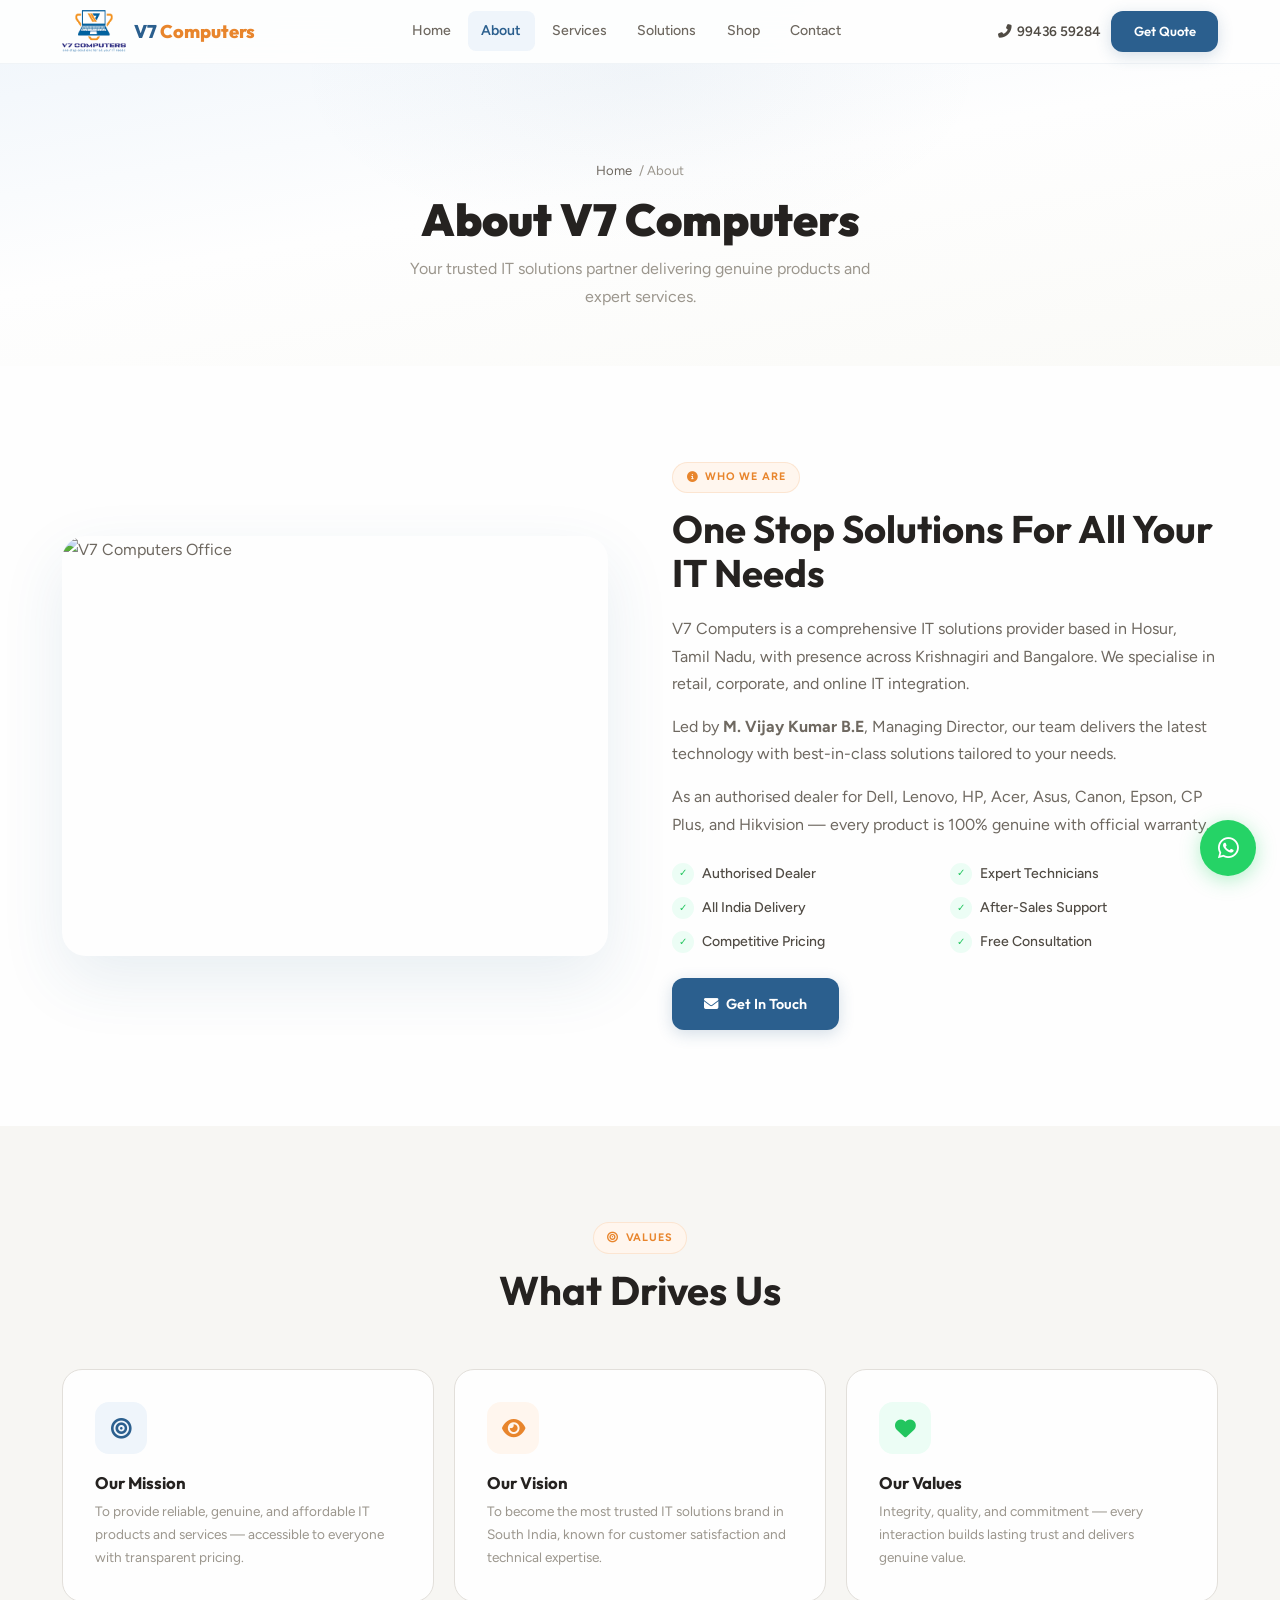
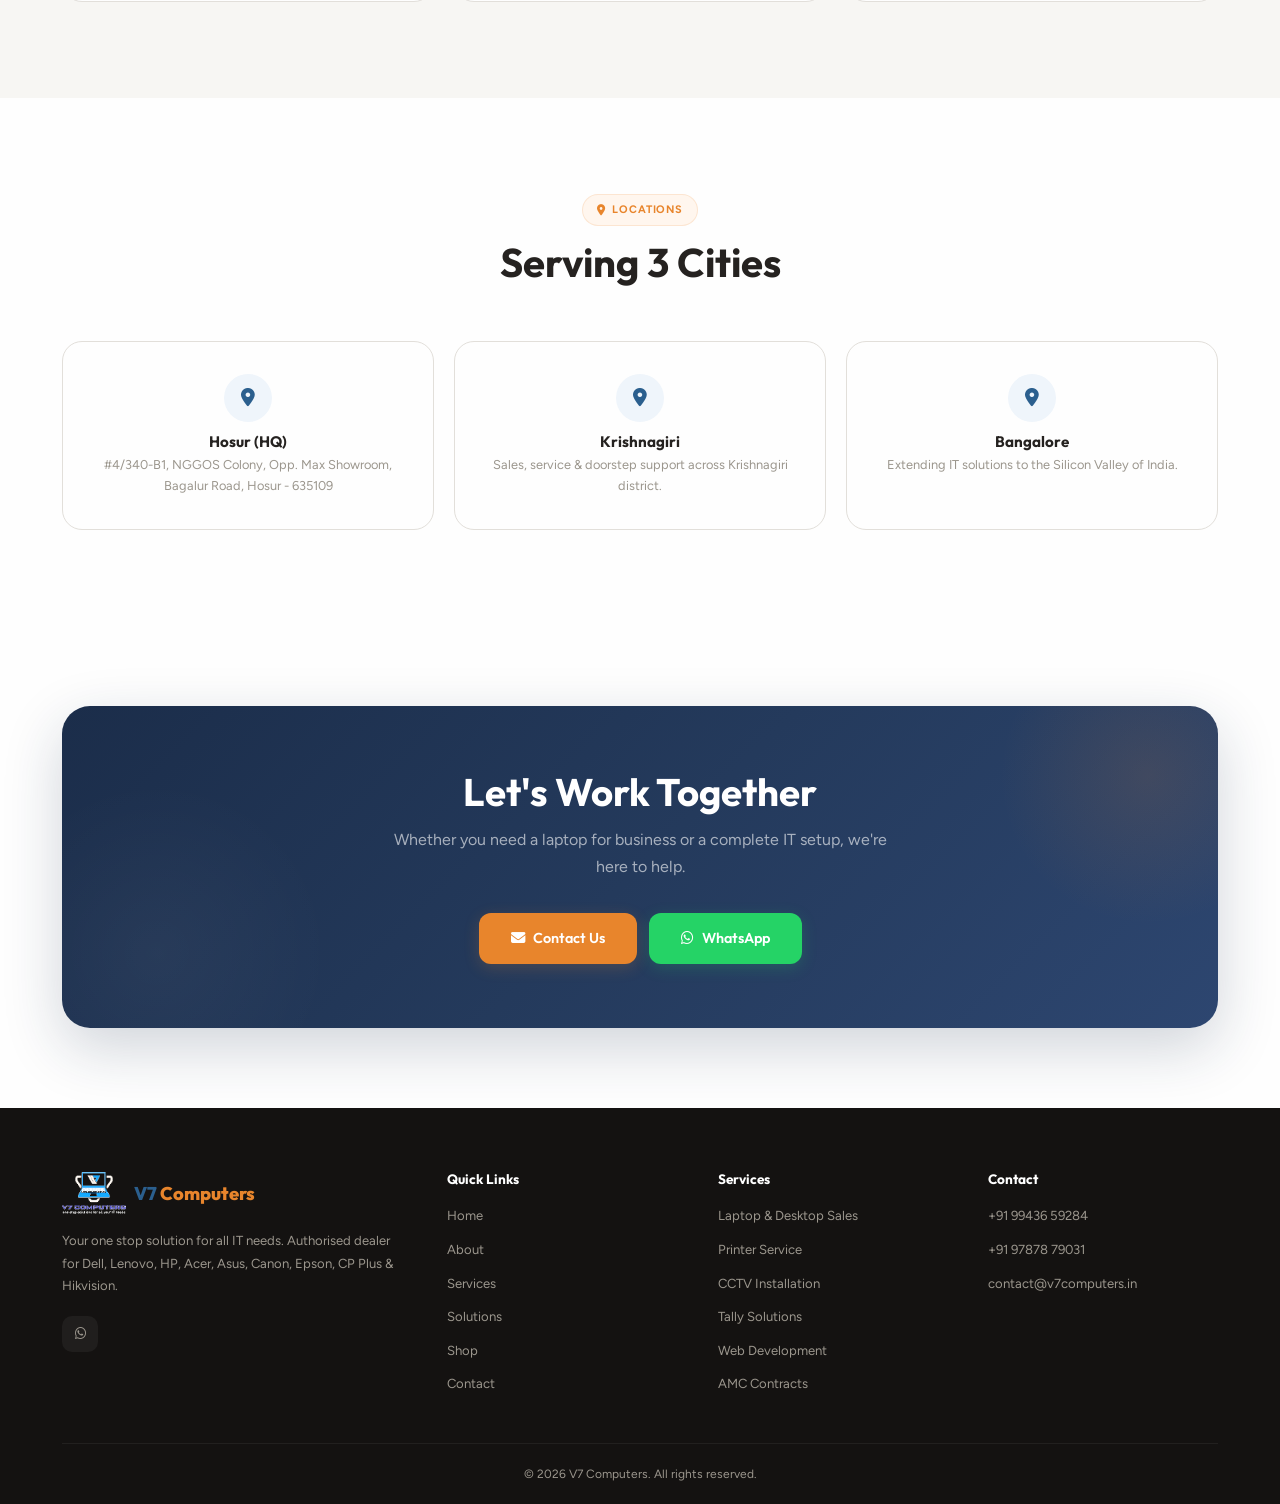
==== commit f315dbac: "Add Tally, Web Dev, AMC, Custom IT services" ====
--- a/about.html
+++ b/about.html
@@ -35,4 +35,4 @@
 <div class="loc reveal d3"><div class="loc-ico"><i class="fas fa-map-marker-alt"></i></div><h4>Bangalore</h4><p>Extending IT solutions to the Silicon Valley of India.</p></div>
 </div></div></section>
 <section class="cta"><div class="container"><div class="cta-box reveal"><h2>Let's Work Together</h2><p>Whether you need a laptop for business or a complete IT setup, we're here to help.</p><div class="cta-btns"><a href="contact.html" class="btn btn-orange"><i class="fas fa-envelope"></i> Contact Us</a><a href="https://wa.me/919943659284" target="_blank" class="btn btn-wa"><i class="fab fa-whatsapp"></i> WhatsApp</a></div></div></div></section>
-<footer class="footer"><div class="container"><div class="footer-grid"><div class="footer-brand"><a href="index.html" class="logo"><img src="images/logo-light.png" alt="V7 Computers"><div class="logo-txt">V7 <span>Computers</span></div></a><p>Your one stop solution for all IT needs. Authorised dealer for Dell, Lenovo, HP, Acer, Asus, Canon, Epson, CP Plus &amp; Hikvision.</p><div class="f-social"><a href="https://wa.me/919943659284" target="_blank"><i class="fab fa-whatsapp"></i></a></div></div><div class="f-col"><h4>Quick Links</h4><ul><li><a href="index.html">Home</a></li><li><a href="about.html">About</a></li><li><a href="services.html">Services</a></li><li><a href="solutions.html">Solutions</a></li><li><a href="shop.html">Shop</a></li><li><a href="contact.html">Contact</a></li></ul></div><div class="f-col"><h4>Services</h4><ul><li><a href="services.html">Laptop Sales</a></li><li><a href="services.html">Printer Service</a></li><li><a href="services.html">CCTV</a></li><li><a href="services.html">Networking</a></li></ul></div><div class="f-col"><h4>Contact</h4><ul><li><a href="tel:+919943659284">+91 99436 59284</a></li><li><a href="tel:+919787879031">+91 97878 79031</a></li><li><a href="mailto:contact@v7computers.in">contact@v7computers.in</a></li></ul></div></div><div class="footer-bottom">&copy; 2026 V7 Computers. All rights reserved.</div></div></footer><a href="https://wa.me/919943659284" target="_blank" class="wa"><i class="fab fa-whatsapp"></i></a><script src="js/main.js"></script></body></html>
+<footer class="footer"><div class="container"><div class="footer-grid"><div class="footer-brand"><a href="index.html" class="logo"><img src="images/logo-light.png" alt="V7 Computers"><div class="logo-txt">V7 <span>Computers</span></div></a><p>Your one stop solution for all IT needs. Authorised dealer for Dell, Lenovo, HP, Acer, Asus, Canon, Epson, CP Plus &amp; Hikvision.</p><div class="f-social"><a href="https://wa.me/919943659284" target="_blank"><i class="fab fa-whatsapp"></i></a></div></div><div class="f-col"><h4>Quick Links</h4><ul><li><a href="index.html">Home</a></li><li><a href="about.html">About</a></li><li><a href="services.html">Services</a></li><li><a href="solutions.html">Solutions</a></li><li><a href="shop.html">Shop</a></li><li><a href="contact.html">Contact</a></li></ul></div><div class="f-col"><h4>Services</h4><ul><li><a href="services.html">Laptop & Desktop Sales</a></li><li><a href="services.html">Printer Service</a></li><li><a href="services.html">CCTV Installation</a></li><li><a href="services.html">Tally Solutions</a></li><li><a href="services.html">Web Development</a></li><li><a href="services.html">AMC Contracts</a></li></ul></div><div class="f-col"><h4>Contact</h4><ul><li><a href="tel:+919943659284">+91 99436 59284</a></li><li><a href="tel:+919787879031">+91 97878 79031</a></li><li><a href="mailto:contact@v7computers.in">contact@v7computers.in</a></li></ul></div></div><div class="footer-bottom">&copy; 2026 V7 Computers. All rights reserved.</div></div></footer><a href="https://wa.me/919943659284" target="_blank" class="wa"><i class="fab fa-whatsapp"></i></a><script src="js/main.js"></script></body></html>
